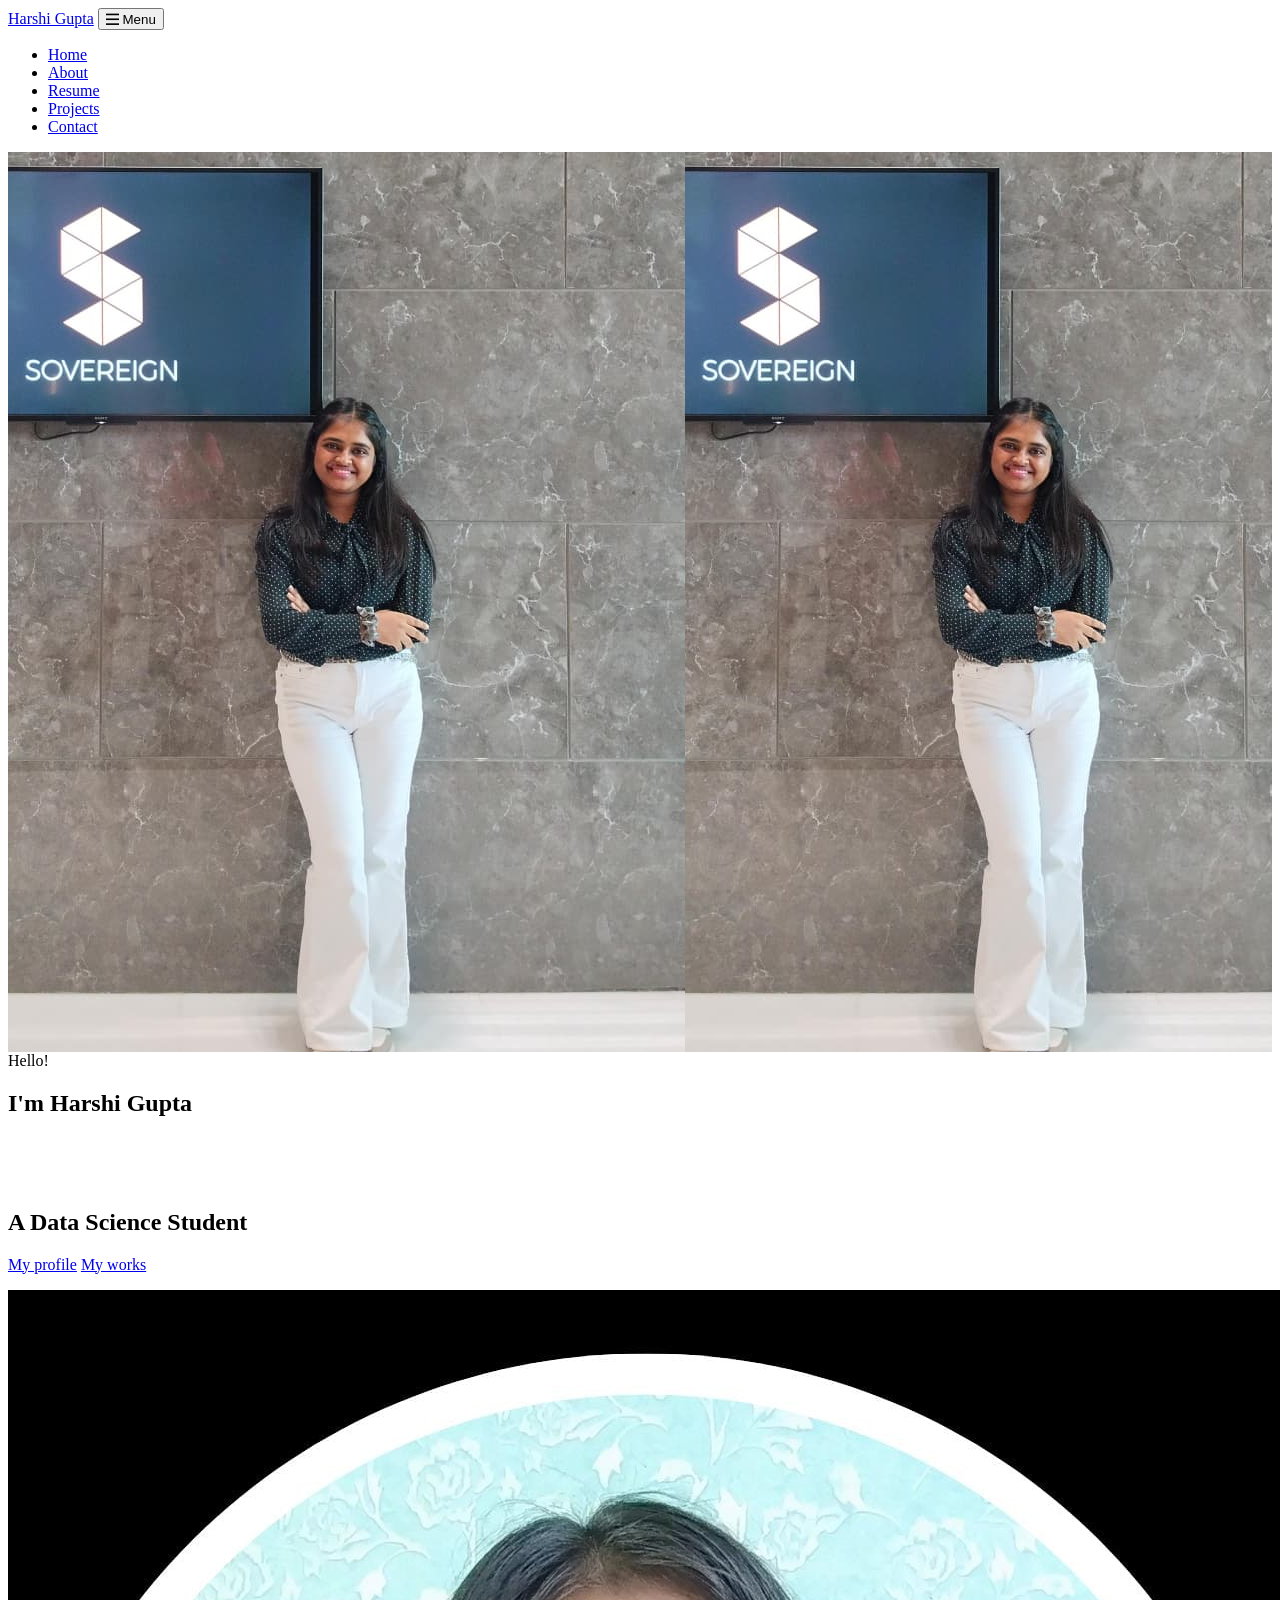
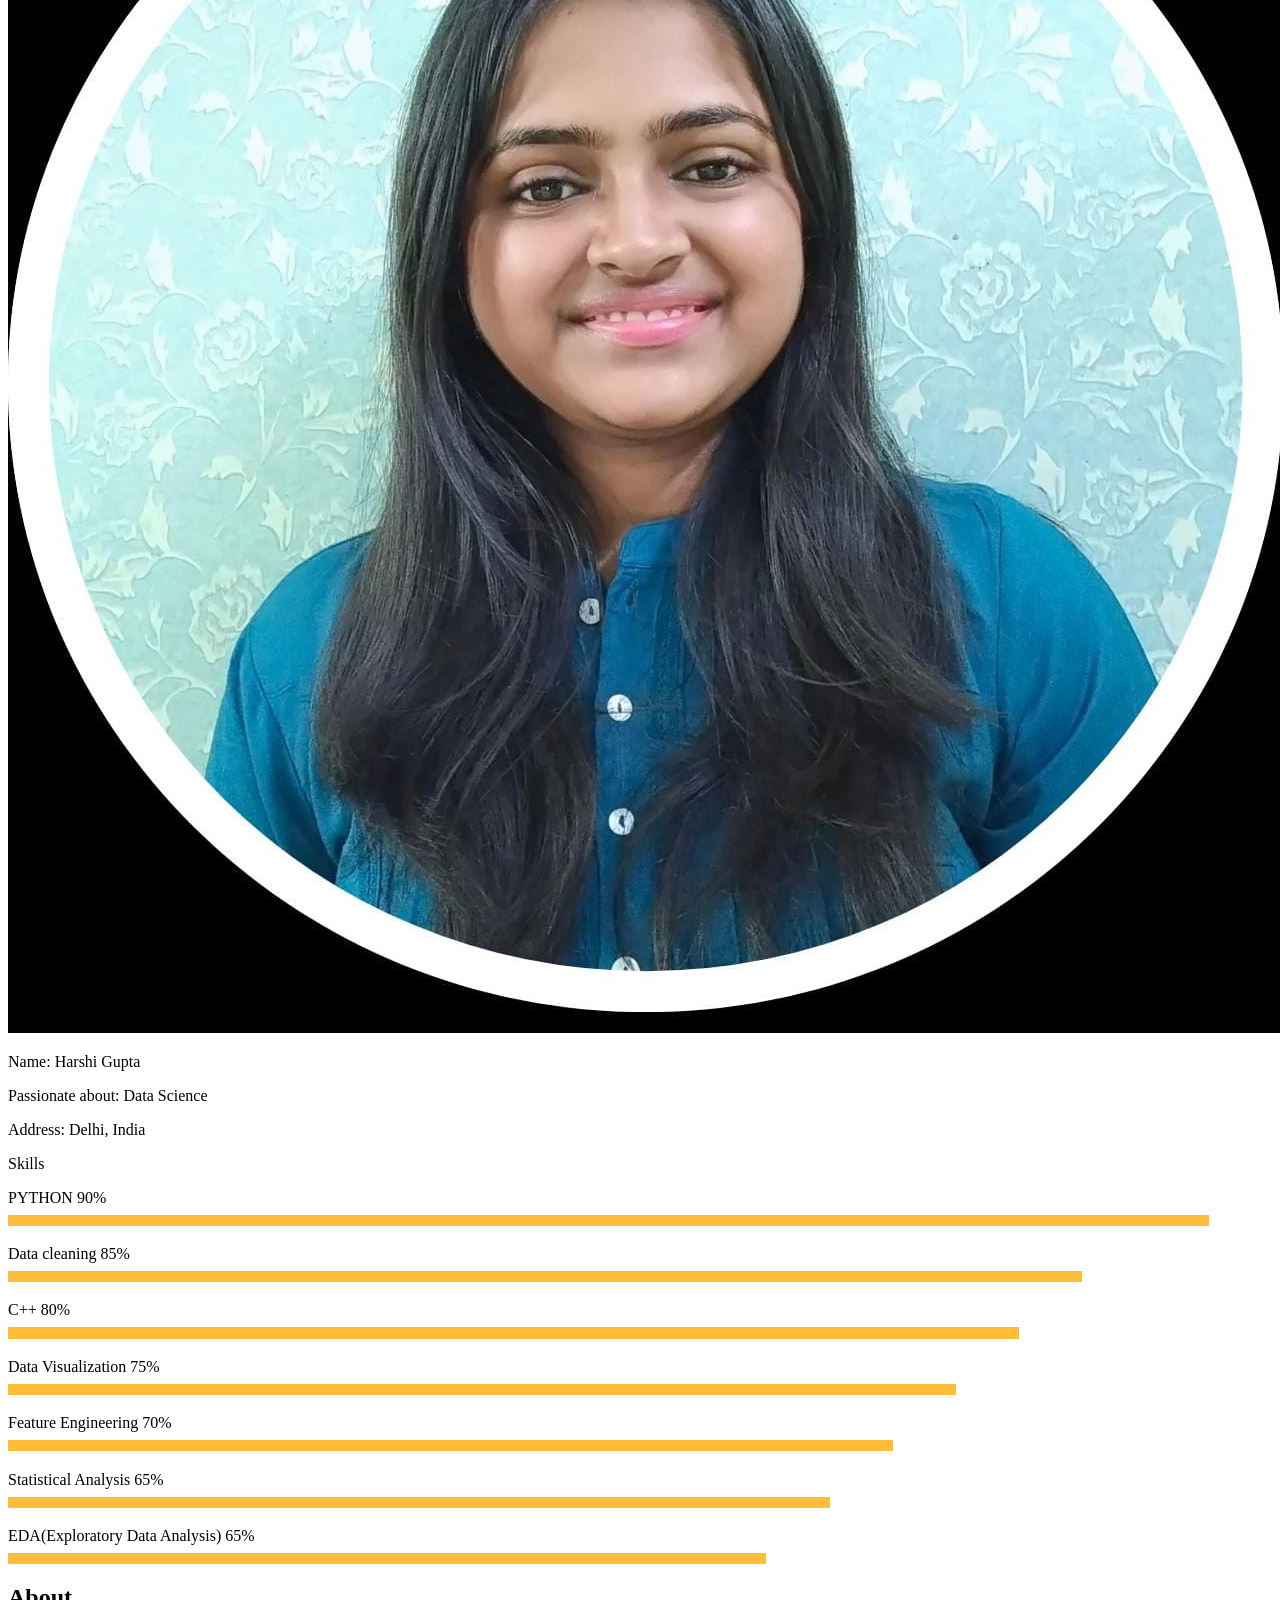
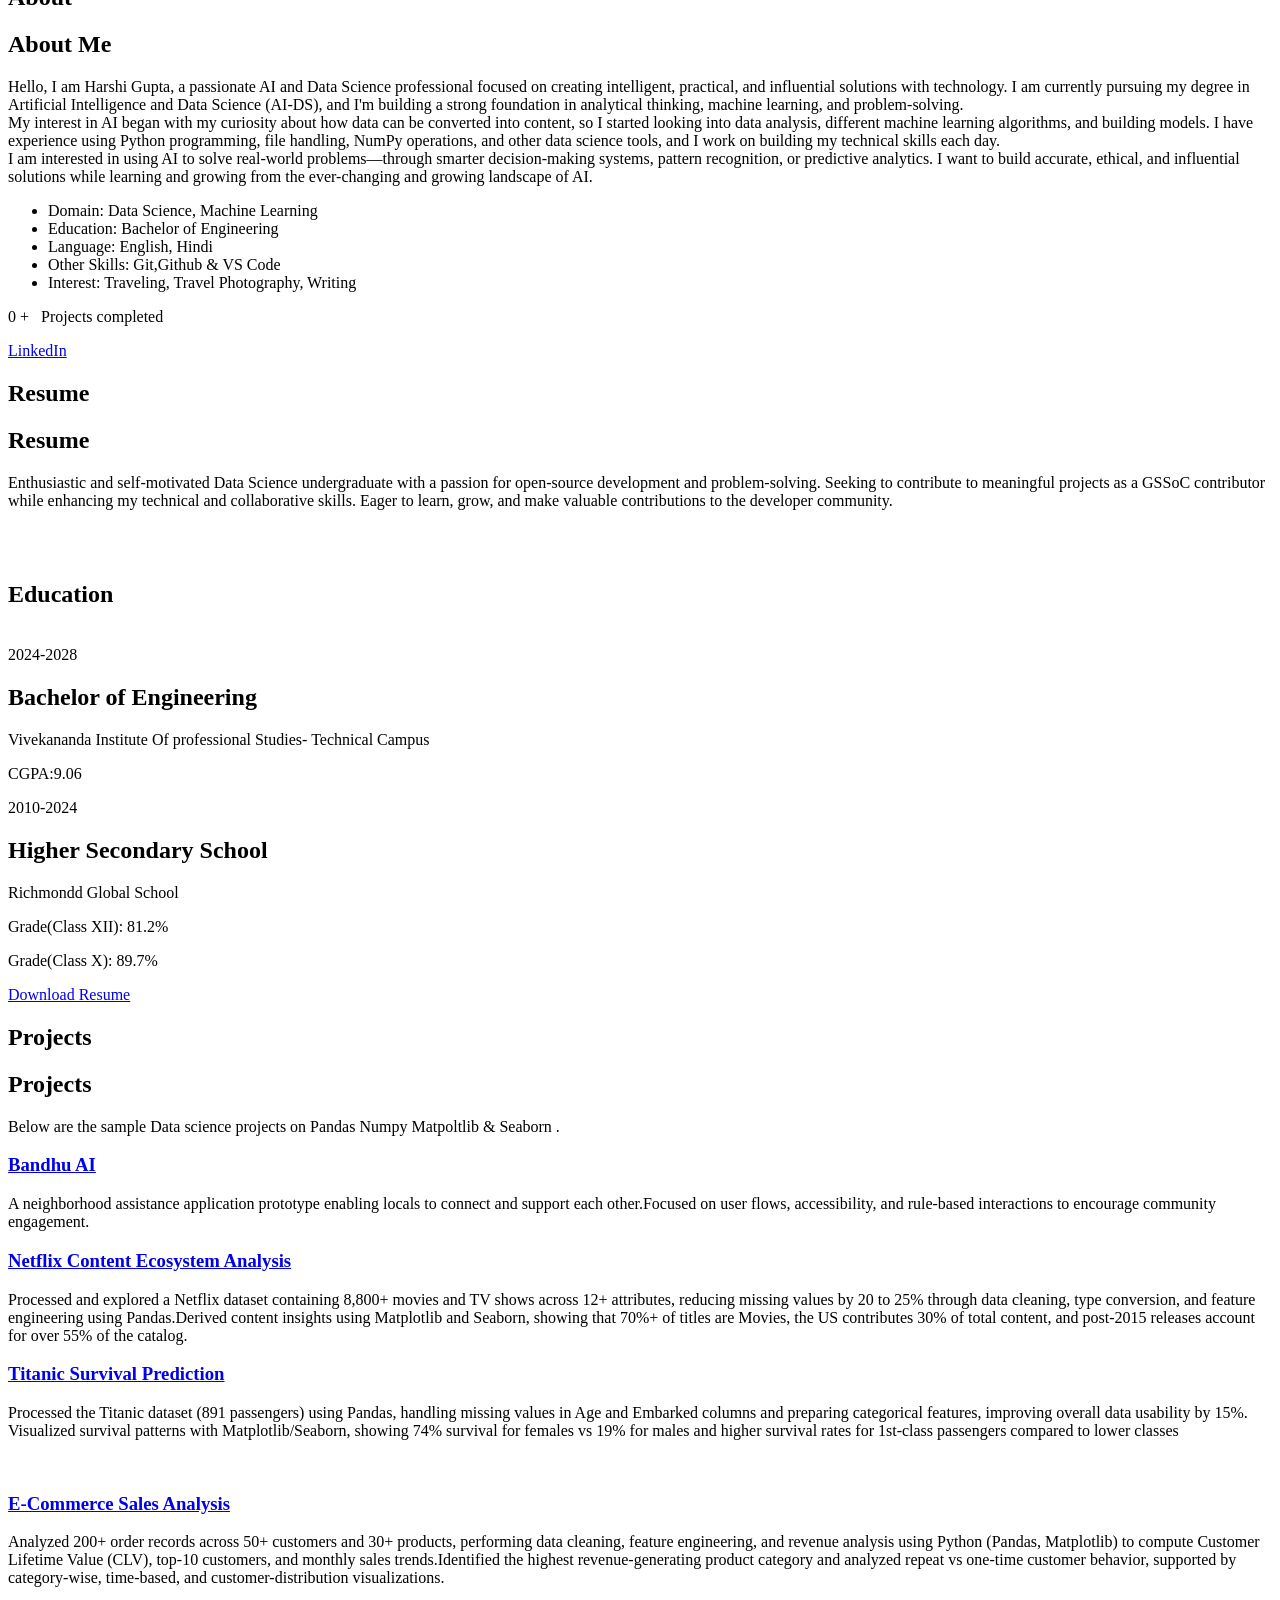
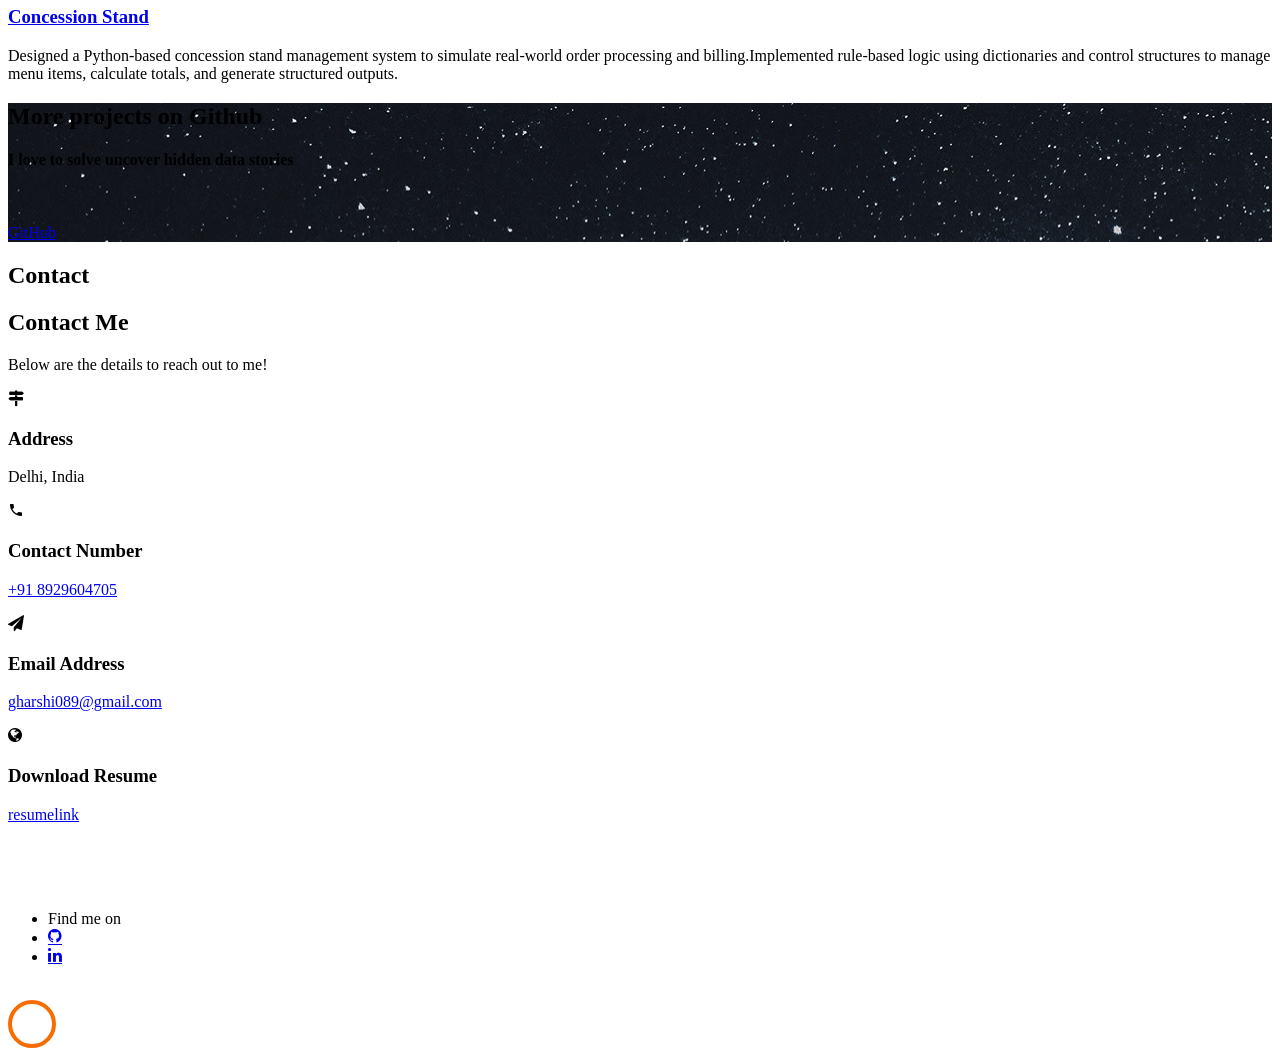
==== index.html @ a63a61bb "initial commit" ====
<!DOCTYPE html>
<html lang="en">
  <head>
    <title>Harshi Gupta Portfolio</title>
    <meta charset="utf-8">
    <meta name="viewport" content="width=device-width, initial-scale=1, shrink-to-fit=no">
    
    <link href="https://fonts.googleapis.com/css?family=Poppins:100,200,300,400,500,600,700,800,900" rel="stylesheet">

    <link rel="stylesheet" href="css/open-iconic-bootstrap.min.css">
    <link rel="stylesheet" href="css/animate.css">
    
    <link rel="stylesheet" href="css/owl.carousel.min.css">
    <link rel="stylesheet" href="css/owl.theme.default.min.css">
    <link rel="stylesheet" href="css/magnific-popup.css">

    <link rel="stylesheet" href="css/aos.css">

    <link rel="stylesheet" href="css/ionicons.min.css">
    
    <link rel="stylesheet" href="css/flaticon.css">
    <link rel="stylesheet" href="css/icomoon.css">
    <link rel="stylesheet" href="css/style.css">



<style>

/*======================================
//--//-->   ABOUT
======================================*/

.about-mf .box-shadow-full {
  padding-top: 4rem;
  padding-bottom: 4rem;
}

.about-mf .about-img {
  margin-bottom: 2rem;
}

.about-mf .about-img img {
  margin-left: 10px;
}


.skill-mf .progress {
  /* background-color: #cde1f8; */
  margin: .5rem 0 1.2rem 0;
  border-radius: 0;
  height: .7rem;
}

.skill-mf .progress .progress-bar {
  height: .7rem;
  background-color: #ffbd39;
}


/* Animation styles */
#typing-animation {
  position: relative;
  font-size: 30px;
  font-weight: bold;
  color: rgb(255, 255, 255);
  overflow: hidden;
  white-space: nowrap;
  animation: typing 3s steps(20, end) infinite;
}

#typing-animation:before {
  content: "";
  /* position: absolute; */
  top: 0;
  left: 0;
  width: 0;
  height: 100%;
  background-color: #ccc;
  animation: typing-cursor 0.5s ease-in-out infinite;
}

@keyframes typing {
  from {
    width: 0;
  }
  to {
    width: 100%;
  }
}

@keyframes typing-cursor {
  from {
    width: 5px;
  }
  to {
    width: 0;
  }
}


/* project image zoom effect */

.zoom-effect {
  overflow: hidden;
  transition: transform 0.3s ease-out;
}

.zoom-effect:hover {
  transform: scale(1.1);
}


</style>


  </head>
  <body data-spy="scroll" data-target=".site-navbar-target" data-offset="300">
	  
	  
    <nav class="navbar navbar-expand-lg navbar-dark ftco_navbar ftco-navbar-light site-navbar-target" id="ftco-navbar">
	    <div class="container">
	      <a class="navbar-brand" href="index.html">Harshi Gupta</a>
	      <button class="navbar-toggler js-fh5co-nav-toggle fh5co-nav-toggle" type="button" data-toggle="collapse" data-target="#ftco-nav" aria-controls="ftco-nav" aria-expanded="false" aria-label="Toggle navigation">
	        <span class="oi oi-menu"></span> Menu
	      </button>

	      <div class="collapse navbar-collapse" id="ftco-nav">
	        <ul class="navbar-nav nav ml-auto">
	          <li class="nav-item"><a href="#home-section" class="nav-link"><span>Home</span></a></li>
	          <li class="nav-item"><a href="#about-section" class="nav-link"><span>About</span></a></li>
	          <li class="nav-item"><a href="#resume-section" class="nav-link"><span>Resume</span></a></li>
	          <li class="nav-item"><a href="#project-section" class="nav-link"><span>Projects</span></a></li>
	          <li class="nav-item"><a href="#contact-section" class="nav-link"><span>Contact</span></a></li>
	        </ul>
	      </div>
	    </div>
	  </nav>
	  <section id="home-section" class="hero">
		  <div class="home-slider  owl-carousel">
	       <div class="slider-item ">
	      	<div class="overlay"></div>
	         <div class="container">
	          <div class="row d-md-flex no-gutters slider-text align-items-end justify-content-end" data-scrollax-parent="true">
	          	<div class="one-third js-fullheight order-md-last img" style="background-image:url(images/bg_1.png);">
	          	 <div class="overlay"></div>
	          	</div>
		          <div class="one-forth d-flex  align-items-center ftco-animate" data-scrollax=" properties: { translateY: '70%' }">
		          	<div class="text">
		          		<span class="subheading">Hello!</span>
			            <h1 class="mb-4 mt-3">I'm <span>Harshi Gupta</span></h1>

						<!-- Element to contain animated typing -->
						<span id="typing-animation"></span>

						<script>

						// Initialize the typing animation
						const typingAnimationElement = document.getElementById('typing-animation');

						// Create an array of typing text
						const typingTexts = [
						'Aspiring Data Scientist  ',
						'Passionate Open Source Contributor  ',
						'Passionate About Data Science   ',
						'Passionate About Machine Learning   ',

						];

						// Create a function to display the typing animation for a given text
						function playTypingAnimation(text) {
						// Loop through each character and add it to the element
						for (let i = 0; i < text.length; i++) {
							setTimeout(() => {
							typingAnimationElement.textContent += text[i];
							}, i * 200); // Increase the delay to slow down the typing animation
						}

						// Once the animation is complete, reset the text and start over
						setTimeout(() => {
							typingAnimationElement.textContent = '';
							playTypingAnimation(typingTexts[(typingTexts.indexOf(text) + 1) % typingTexts.length]);
						}, text.length * 200);
						}

						// Start the typing animation loop
						playTypingAnimation(typingTexts[0]);

						</script>

						<br>
						<br>
			            <h2>A Data Science Student</h2>
						<!-- <h2 class="d-flex" style="margin-bottom: 0">With over 5 years of experience</h2> -->
						<!-- <br> -->
			            <p><a href="https://www.linkedin.com/in/harshi-gupta-2726a1349" class="btn btn-primary py-3 px-4">My profile</a> 
							<a href="https://github.com/HARSHIDS-4" class="btn btn-white btn-outline-white py-3 px-4">My works</a></p>
		            </div>
		          </div>
	        	</div>
	        </div>
	      </div>
		</div>
    </section>



    <section class="ftco-about img ftco-section ftco-no-pb" id="about-section">
    	<div class="container">
			<div class="row">
				<div class="row d-flex align-items-stretch">
				<!-- <div class="row d-flex"> -->
					<div class="col-md-6 col-lg-5 d-flex">
						<div class="img-about img d-flex align-items-stretch">
							<div class="overlay">
								<div class="row">
									<div class="col-sm-6 col-md-5">
									  <div class="about-img">
										<img src="images/about-me.png" class="img-fluid rounded b-shadow-a" alt="">
									  </div>
									</div>
									<!-- Details next to profile image -->
									<div class="col-sm-6 col-md-7">
									  <div class="about-info">
										<p><span class="title-s">Name: </span> <span>Harshi Gupta</span></p>
										<p><span class="title-s">Passionate about: </span> <span>Data Science</span></p>
										<!-- <p><span class="title-s">Experience: </span> <span>5 Years 3 Months</span></p> -->
										<p><span class="title-s">Address: </span> <span>Delhi, India</span></p>
									  </div>
									</div>
								  </div>

								<div class="skill-mf">
									<p class="title-s">Skills</p>
									<span>PYTHON</span> <span class="pull-right">90%</span>
									<div class="progress">
										<div class="progress-bar" role="progressbar" style="width: 95%;" aria-valuenow="95" aria-valuemin="0"
											aria-valuemax="100"></div>
									</div>
									
									<span>Data cleaning</span> <span class="pull-right">85%</span>
									<div class="progress">
										<div class="progress-bar" role="progressbar" style="width: 85%" aria-valuenow="85" aria-valuemin="0"
											aria-valuemax="100"></div>
									</div>

									<span>C++</span> <span class="pull-right">80%</span>
									<div class="progress">
										<div class="progress-bar" role="progressbar" style="width: 80%" aria-valuenow="80" aria-valuemin="0"
											aria-valuemax="100"></div>
									</div>
									
									<span>Data Visualization</span> <span class="pull-right">75%</span>
									<div class="progress">
										<div class="progress-bar" role="progressbar" style="width: 75%" aria-valuenow="75" aria-valuemin="0"
											aria-valuemax="100"></div>
									</div>
									
									<span>Feature Engineering</span> <span class="pull-right">70%</span>
									<div class="progress">
										<div class="progress-bar" role="progressbar" style="width: 70%" aria-valuenow="70" aria-valuemin="0"
											aria-valuemax="100"></div>
									</div>

									<span>Statistical Analysis</span> <span class="pull-right">65%</span>
									<div class="progress">
										<div class="progress-bar" role="progressbar" style="width: 65%" aria-valuenow="65" aria-valuemin="0"
											aria-valuemax="100"></div>
									</div>

									<span>EDA(Exploratory Data Analysis)</span> <span class="pull-right">65%</span>
									<div class="progress">
										<div class="progress-bar" role="progressbar" style="width: 60%" aria-valuenow="60" aria-valuemin="0"
											aria-valuemax="100"></div>
									</div>
									

									<!-- <span>Machine Learning</span> <span class="pull-right">80%</span>
									<div class="progress">
										<div class="progress-bar" role="progressbar" style="width: 80%" aria-valuenow="80" aria-valuemin="0"
											aria-valuemax="100"></div>
									</div> -->
								</div>
							</div>
						</div>
					</div>
					
					<div class="col-md-6 col-lg-7 pl-lg-5 pb-5">
						<div class="row justify-content-start pb-3">
							<div class="col-md-12 heading-section ftco-animate">
								
								<h1 class="big">About</h1>
								<h2 class="mb-4">About Me</h2>
								
								<p>Hello, I am Harshi Gupta, a passionate AI and Data Science professional focused on creating intelligent, practical, and influential solutions with technology. I am currently pursuing my degree in Artificial Intelligence and Data Science (AI-DS), and I'm building a strong foundation in analytical thinking, machine learning, and problem-solving.<br>My interest in AI began with my curiosity about how data can be converted into content, so I started looking into data analysis, different machine learning algorithms, and building models. I have experience using Python programming, file handling, NumPy operations, and other data science tools, and I work on building my technical skills each day.<br>I am interested in using AI to solve real-world problems—through smarter decision-making systems, pattern recognition, or predictive analytics. I want to build accurate, ethical, and influential solutions while learning and growing from the ever-changing and growing landscape of AI.</p>
								<ul class="about-info mt-4 px-md-0 px-2">
									<!-- <li class="d-flex"><span>Profile:</span> <span>Data Science 
									</span></li> -->
									<li class="d-flex"><span>Domain:</span> <span>Data Science, Machine Learning</span></li>
									<li class="d-flex"><span>Education:</span> <span>Bachelor of Engineering</span></li>
									<li class="d-flex"><span>Language:</span> <span>English, Hindi</span></li>
									<!-- <li class="d-flex"><span>BI Tools:</span> <span>Microsoft Power BI, Looker &amp; Tableau</span></li> -->
									<li class="d-flex"><span>Other Skills:</span> <span>Git,Github &amp; VS Code</span></li>
									<li class="d-flex"><span>Interest:</span> <span>Traveling, Travel Photography, Writing</span></li>
									
								</ul>
							</div>
						</div>


						<div class="counter-wrap ftco-animate d-flex mt-md-3">
							<div class="text">
								<p class="mb-4">
									<span class="number" data-number="5">0</span> <span>+</span>
									<span>&nbsp; Projects completed</span>
								</p>
								<p><a href="https://www.linkedin.com/in/harshi-gupta-2726a1349" class="btn btn-primary py-3 px-3">LinkedIn</a></p>
							</div>
						</div>
					</div>
				</div>
			</div>
		</div>
    </section>



	
    <section class="ftco-section ftco-no-pb" id="resume-section">
    	<div class="container">
    		<div class="row justify-content-center pb-5">
          <div class="col-md-10 heading-section text-center ftco-animate">
          	<h1 class="big big-2">Resume</h1>
            <h2 class="mb-4">Resume</h2>
            <p>Enthusiastic and self-motivated Data Science undergraduate with a passion for open-source development and problem-solving. Seeking to contribute to meaningful projects as a GSSoC contributor while enhancing my technical and collaborative skills. Eager to learn, grow, and make valuable contributions to the developer community.</p>
          </div>
        </div>

		<!-- <div class="row">
			<h1 class="big-4">Experience</h1>
			<div class="underline"></div>
		</div>
		<br>
		
		<div class="row">
				<div class="col-md-6">
					<div class="resume-wrap ftco-animate">
						 <span class="date">2021-Present</span> 
						<h2>Worked on projects Like e-commerce</h2>
						<span class="position">Merkle</span> 
						<p class="mt-4">I developed an E-commerce data analysis project using Python and Pandas to extract insights from sales, customer, and product datasets.
							<ul>
								<li>Data Preparation: Cleaned and merged raw e-commerce CSV files using Pandas to create a consistent, analysis-ready dataset.</li>
								<li>EDA & Pattern Discovery: Analyzed sales, products, and customer behavior using groupby(), value_counts(), etc., identifying best sellers, trends, and buying patterns.</li>
								<li>Actionable Insights: Delivered insights on product performance, customer segments, pricing/discount strategy, and inventory planning to support business decisions.</li>
							</ul>
						</p>
					</div>

				</div> -->

				<!-- <div class="col-md-6">
					<div class="resume-wrap ftco-animate">
						 <span class="date">2018-2021</span> 
						<h2>Concession Stand project</h2>
						<span class="position">iQuanti</span> 
						<p class="mt-4">A Python-based concession stand system designed to manage orders, inventory updates, and automated billing using clean, modular logic
							<ul>
								<li>Menu & Inventory Logic: Built a concession stand system using Python dictionaries to store items, prices, and quantities, allowing quick lookups and updates during orders.</li>
								<li>Order Processing System: Implemented item selection, billing calculation, quantity validation, and dynamic updates to inventory after each purchase.</li>
								<li>User-Friendly Workflow: Designed a simple interactive flow where users can view items, place orders, and receive a detailed bill—showcasing clean logic, efficient data handling, and modular coding.</li>
							</ul>
						</p>
					</div>

				</div>
			</div> -->

		<br>
		<br>

		<div class="row">
			<h1 class="big-4">Education</h1>
			<div class="underline"></div>
		</div>
		<br>
		
			<div class="row">
    			<div class="col-md-6">
    				<div class="resume-wrap ftco-animate">
    					<span class="date">2024-2028</span>
    					<h2>Bachelor of Engineering</h2>
    					<span class="position">Vivekananda Institute Of professional Studies- Technical Campus</span>
    					<p class="mt-4">CGPA:9.06</p>
    				</div>
    			</div>

    			<div class="col-md-6">
    				<div class="resume-wrap ftco-animate">
    					<span class="date">2010-2024</span>
    					<h2>Higher Secondary School</h2>
    					<span class="position">Richmondd Global School</span>
    					<p class="mt-4">Grade(Class XII): 81.2%</p>
						<p class="mt-4">Grade(Class X): 89.7%</p>
    				</div>
				</div>
    		</div>

    		<div class="row justify-content-center mt-5">
    			<div class="col-md-6 text-center ftco-animate">
    				<p><a href="https://drive.google.com/file/d/1sO8G-BjuZEO4HWY44LV8A6jvjRxuH3bc/view?usp=drive_link" class="btn btn-primary py-4 px-5">Download Resume</a></p>
    			</div>
    		</div>
    	</div>
    </section>

   

    <section class="ftco-section" id="project-section">
      <div class="container">
        <div class="row justify-content-center mb-5 pb-5">
          <div class="col-md-7 heading-section text-center ftco-animate">
            <h1 class="big big-2">Projects</h1>
            <h2 class="mb-4">Projects</h2>
            <p>Below are the sample Data science projects on Pandas Numpy Matpoltlib &amp; Seaborn .</p>
          </div>
        </div>
        <div class="row d-flex">
          <div class="col-md-4 d-flex ftco-animate">
          	<div class="blog-entry justify-content-end">
              <a href="https://github.com/HARSHIDS-4/concession-stand.git" class="block-20 zoom-effect" style="background-image: url('images/proj_1.jpg');">
              </a>
              <div class="text mt-3 float-right d-block">

                <h3 class="heading"><a href="https://github.com/BanduAI/BanduAIProject.git">Bandhu AI</a></h3><p>A neighborhood assistance application prototype enabling locals to connect and support each other.Focused on user flows, accessibility, and rule-based interactions to encourage community engagement.</p>
              </div>
            </div>
          </div>
          <div class="col-md-4 d-flex ftco-animate">
          	<div class="blog-entry justify-content-end">
              <a href="https://www.kaggle.com/code/harshigupta2006/netflix-dataset" class="block-20 zoom-effect" style="background-image: url('images/proj_2.jpg');">
              </a>
              <div class="text mt-3 float-right d-block">

                <h3 class="heading"><a href="https://www.kaggle.com/code/harshigupta2006/netflix-dataset">Netflix Content Ecosystem Analysis</a></h3>
                <p>Processed and explored a Netflix dataset containing 8,800+ movies and TV shows across 12+ attributes, reducing missing values by 20 to 25% through data cleaning, type conversion, and feature engineering using Pandas.Derived content insights using Matplotlib and Seaborn, showing that 70%+ of titles are Movies, the US contributes 30% of total content, and post-2015 releases account for over 55% of the catalog.</p>
              </div>
            </div>
          </div>
          <div class="col-md-4 d-flex ftco-animate">
          	<div class="blog-entry">
              <a href="https://www.kaggle.com/code/harshigupta2006/kaggle-titanic-competition" class="block-20 zoom-effect" style="background-image: url('images/proj_3.jpg');">
              </a>
              <div class="text mt-3 float-right d-block">

                <h3 class="heading"><a href="https://www.kaggle.com/code/harshigupta2006/kaggle-titanic-competition">Titanic Survival Prediction</a></h3>
                <p>Processed the Titanic dataset (891 passengers) using Pandas, handling missing values in Age and Embarked columns and preparing categorical features, improving overall data usability by 15%. Visualized survival patterns with Matplotlib/Seaborn, showing 74% survival for females vs 19% for males and higher survival rates for 1st-class passengers compared to lower classes</p>
              </div>
            </div>
          </div>
        </div>
	<br>
		<!-- added justify-content-center to center align the last two projects -->
		<div class="row d-flex justify-content-center">  
			<div class="col-md-4 d-flex ftco-animate">
				<div class="blog-entry justify-content-end">
				<a href="https://github.com/HARSHIDS-4/PYTHON_BEGINEER_PROJECTS/tree/main/Pandas_Matplotlib_projects/E-COMMERCE" class="block-20 zoom-effect" style="background-image: url('images/proj_4.jpg');">
				</a>
				<div class="text mt-3 float-right d-block">
  
				  <h3 class="heading"><a href="https://github.com/HARSHIDS-4/PYTHON_BEGINEER_PROJECTS/tree/main/Pandas_Matplotlib_projects/E-COMMERCE">E-Commerce Sales Analysis</a></h3>
				  <p>Analyzed 200+ order records across 50+ customers and 30+ products, performing data cleaning, feature engineering, and revenue analysis using Python (Pandas, Matplotlib) to compute Customer Lifetime Value (CLV), top-10 customers, and monthly sales trends.Identified the highest revenue-generating product category and analyzed repeat vs one-time customer behavior, supported by category-wise, time-based, and customer-distribution visualizations.</p>
				</div>
			  </div>
			</div>
			<div class="col-md-4 d-flex ftco-animate">
				<div class="blog-entry justify-content-end">
				<a href="https://github.com/HARSHIDS-4/concession-stand.git" class="block-20 zoom-effect" style="background-image: url('images/proj_5.jpg');">
				</a>
				<div class="text mt-3 float-right d-block">
  
				  <h3 class="heading"><a href="https://github.com/HARSHIDS-4/concession-stand.git">Concession Stand</a></h3>
				  <p>Designed a Python-based concession stand management system to simulate real-world order processing and billing.Implemented rule-based logic using dictionaries and control structures to manage menu items, calculate totals, and generate structured outputs.</p>
				</div>
			  </div>
			</div>
		 </div>
	  </div>
    </section>

	<section class="ftco-section ftco-no-pt ftco-no-pb ftco-counter img" id="section-counter">
      <!-- <div class="container">
		<div class="row d-md-flex align-items-center">
          <div class="col-md d-flex justify-content-center counter-wrap ftco-animate">
            <div class="block-18">
              <div class="text">
                <strong class="number" data-number="20">0</strong>
                <span>Achievements</span>
              </div>
            </div>
          </div> -->
          <!-- <div class="col-md d-flex justify-content-center counter-wrap ftco-animate">
            <div class="block-18">
              <div class="text">
                <strong class="number" data-number="5">0</strong>
                <span>Projects</span>
              </div>
            </div>
          </div>
          <div class="col-md d-flex justify-content-center counter-wrap ftco-animate">
            <div class="block-18">
              <div class="text">
                <strong class="number" data-number="1000">0</strong>
                <span>Mentored Students</span>
              </div>
            </div>
          </div>
          <div class="col-md d-flex justify-content-center counter-wrap ftco-animate">
            <div class="block-18">
              <div class="text">
                <strong class="number" data-number="500">0</strong>
                <span>Cups of coffee</span>
              </div> -->
            <!-- </div>
          </div> -->
        <!-- </div>
      </div> -->
	
	  <div class="ftco-section ftco-hireme img margin-top" style="background-image: url(images/bg_1.jpg)">
			<!-- <div class="container"> -->
				<div class="row justify-content-center">
					<div class="col-md-7 ftco-animate text-center">
						<h2>More projects on<span> Github  </span> </h2>
						<div class="heading"> <h4> I love to solve uncover hidden data stories </h4>
						<br>
						<p><a href="https://github.com/HARSHIDS-4" class="btn btn-primary py-3 px-5">GitHub</a></p>
						</div>
					</div>
				</div>
			<!-- </div> -->
		</div>
	</section>



    <section class="ftco-section contact-section ftco-no-pb" id="contact-section">
      <div class="container">
      	<div class="row justify-content-center mb-5 pb-3">
          <div class="col-md-7 heading-section text-center ftco-animate">
            <h1 class="big big-2">Contact</h1>
            <h2 class="mb-4">Contact Me</h2>
            <p>Below are the details to reach out to me!</p>
          </div>
        </div>

        <div class="row d-flex contact-info mb-5">
          <div class="col-md-6 col-lg-3 d-flex ftco-animate">
          	<div class="align-self-stretch box p-4 text-center">
          		<div class="icon d-flex align-items-center justify-content-center">
          			<span class="icon-map-signs"></span>
          		</div>
          		<h3 class="mb-4">Address</h3>
	            <p>Delhi, India</p>
	          </div>
          </div>
          <div class="col-md-6 col-lg-3 d-flex ftco-animate">
          	<div class="align-self-stretch box p-4 text-center">
          		<div class="icon d-flex align-items-center justify-content-center">
          			<span class="icon-phone2"></span>
          		</div>
          		<h3 class="mb-4">Contact Number</h3>
	            <p><a href="tel://0101010101">+91 8929604705</a></p>
	          </div>
          </div>
          <div class="col-md-6 col-lg-3 d-flex ftco-animate">
          	<div class="align-self-stretch box p-4 text-center">
          		<div class="icon d-flex align-items-center justify-content-center">
          			<span class="icon-paper-plane"></span>
          		</div>
          		<h3 class="mb-4">Email Address</h3>
	            <p><a href="mailto:gharshi089@gmail.com">gharshi089@gmail.com</a></p>
	          </div>
          </div>
          <div class="col-md-6 col-lg-3 d-flex ftco-animate">
          	<div class="align-self-stretch box p-4 text-center">
          		<div class="icon d-flex align-items-center justify-content-center">
          			<span class="icon-globe"></span>
          		</div>
          		<h3 class="mb-4">Download Resume</h3>
	            <p><a href="https://drive.google.com/file/d/1sO8G-BjuZEO4HWY44LV8A6jvjRxuH3bc/view?usp=drive_link">resumelink</a></p>
	          </div>
          </div>

		  <div class="container">
			<br>
			<br>
			<div class="row justify-content-center">
				<div class="col-md-7 ftco-animate text-center">
					<!-- <h2>Have a<span> Question?  </span> <a href="https://forms.gle/uLaTShUKXraAvHJ77" class="btn btn-primary py-3 px-5">Click Here</a> </h2>
				</div> -->
			</div>
				<br>
					<ul class="ftco-footer-social list-unstyled d-flex justify-content-center align-items-center mb-0">
					  <li class="ftco-animate normal-txt">Find me on  </li>
					  <li class="ftco-animate"><a href="https://github.com/HARSHIDS-4"><span class="icon-github"></span></a></li>
					  <li class="ftco-animate"><a href="https://www.linkedin.com/in/harshi-gupta-2726a1349"><span class="icon-linkedin"></span></a></li>  
					  <!-- <li class="ftco-animate"><a href="https://twitter.com/rishabhnmishra"><span class="icon-twitter"></span></a></li>
					  <li class="ftco-animate"><a href="https://twitter.com/rishabhnmishra"><span class="icon-facebook"></span></a></li>
				      <li class="ftco-animate"><a href="https://www.instagram.com/rishabhnmishra/"><span class="icon-instagram"></span></a></li> -->
					</ul>
				<br>
		   </div>
   </div>
 </section>


 
	
    <!-- <footer class="ftco-footer ftco-section">
		<div class="container">
		  <div class="row">
			<div class="col-md-12 text-center">
  
			  <p>Link back to Colorlib can't be removed. Template is licensed under CC BY 3.0.
	Copyright &copy;<script>document.write(new Date().getFullYear());</script> All rights reserved | This template is made with <i class="icon-heart color-danger" aria-hidden="true"></i> by <a href="https://colorlib.com" target="_blank">Colorlib</a>
	Link back to Colorlib can't be removed. Template is licensed under CC BY 3.0.</p>
			</div>
		  </div>
		</div>
	  </footer> -->


  <!-- loader -->
  <div id="ftco-loader" class="show fullscreen"><svg class="circular" width="48px" height="48px"><circle class="path-bg" cx="24" cy="24" r="22" fill="none" stroke-width="4" stroke="#eeeeee"/><circle class="path" cx="24" cy="24" r="22" fill="none" stroke-width="4" stroke-miterlimit="10" stroke="#F96D00"/></svg></div>


  <script src="js/jquery.min.js"></script>
  <script src="js/jquery-migrate-3.0.1.min.js"></script>
  <script src="js/popper.min.js"></script>
  <script src="js/bootstrap.min.js"></script>
  <script src="js/jquery.easing.1.3.js"></script>
  <script src="js/jquery.waypoints.min.js"></script>
  <script src="js/jquery.stellar.min.js"></script>
  <script src="js/owl.carousel.min.js"></script>
  <script src="js/jquery.magnific-popup.min.js"></script>
  <script src="js/aos.js"></script>
  <script src="js/jquery.animateNumber.min.js"></script>
  <script src="js/scrollax.min.js"></script>
  
  <script src="js/main.js"></script>
    
  </body>
</html>
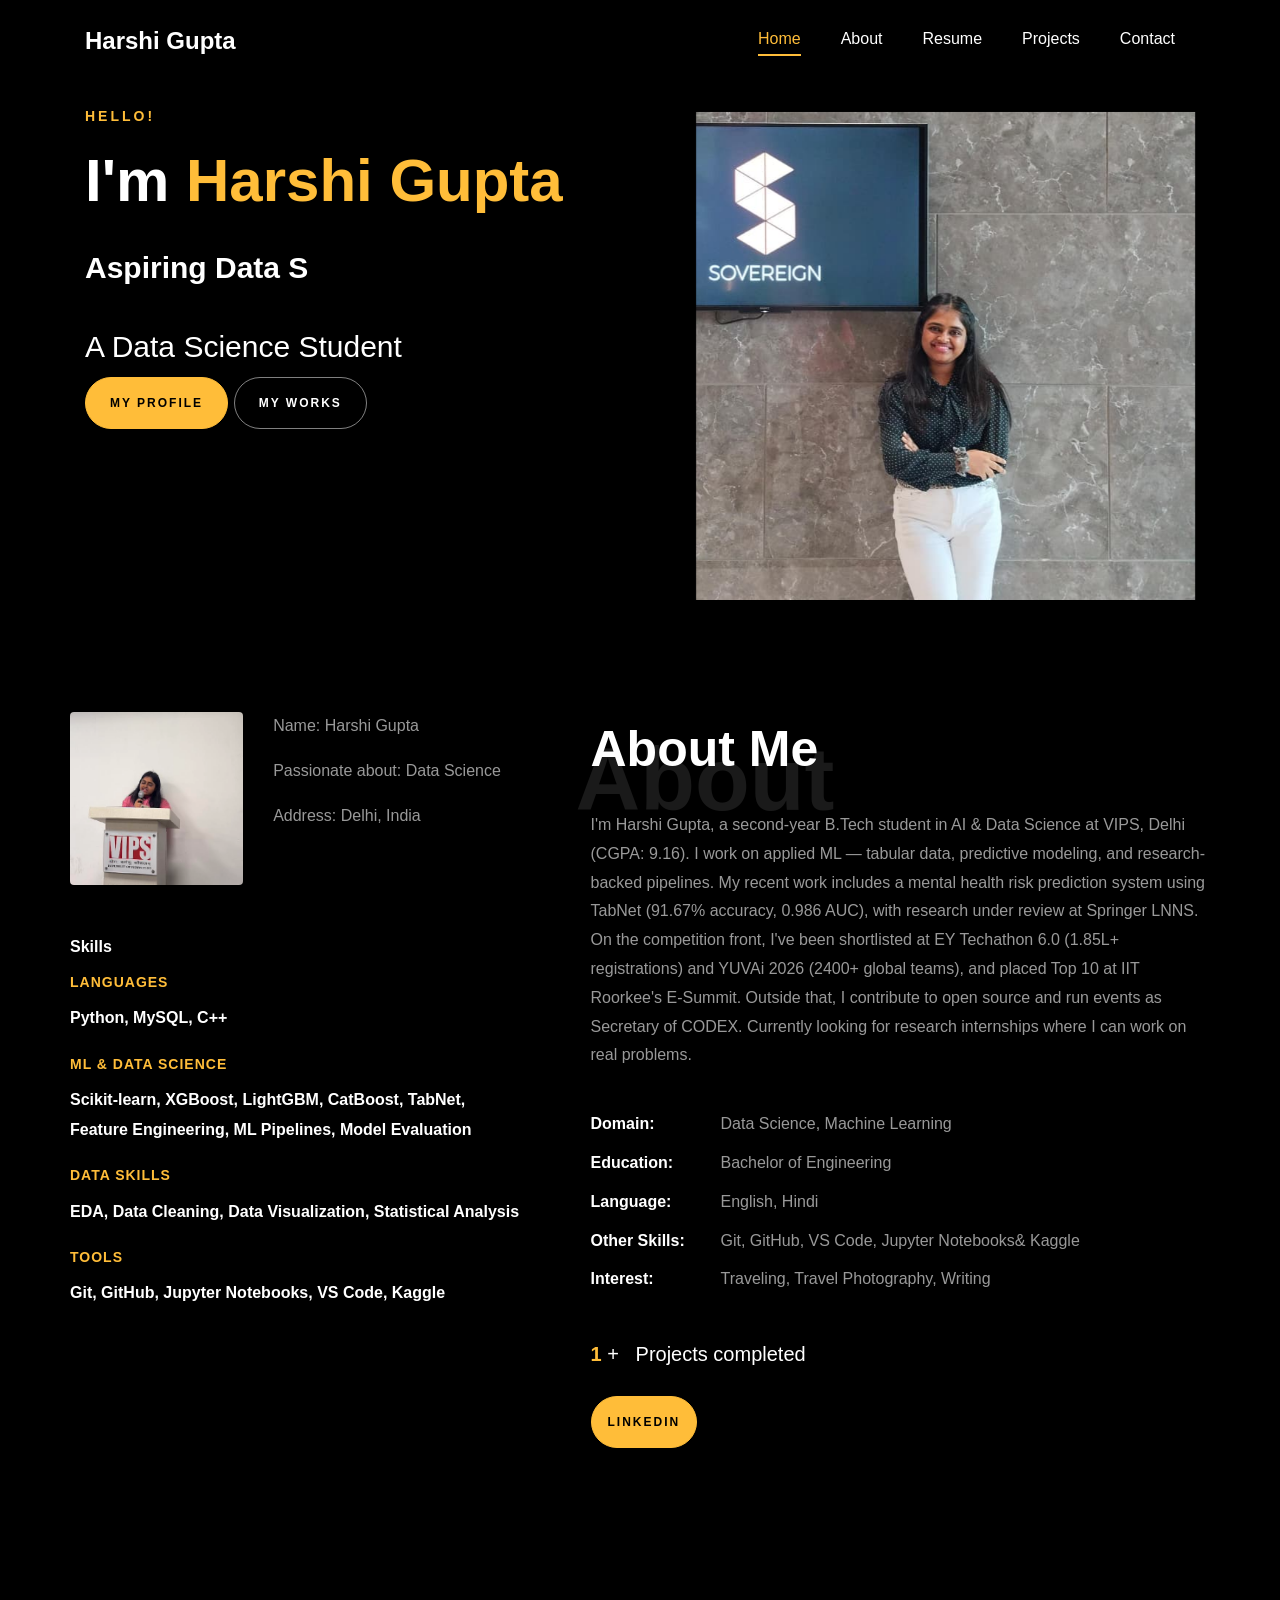
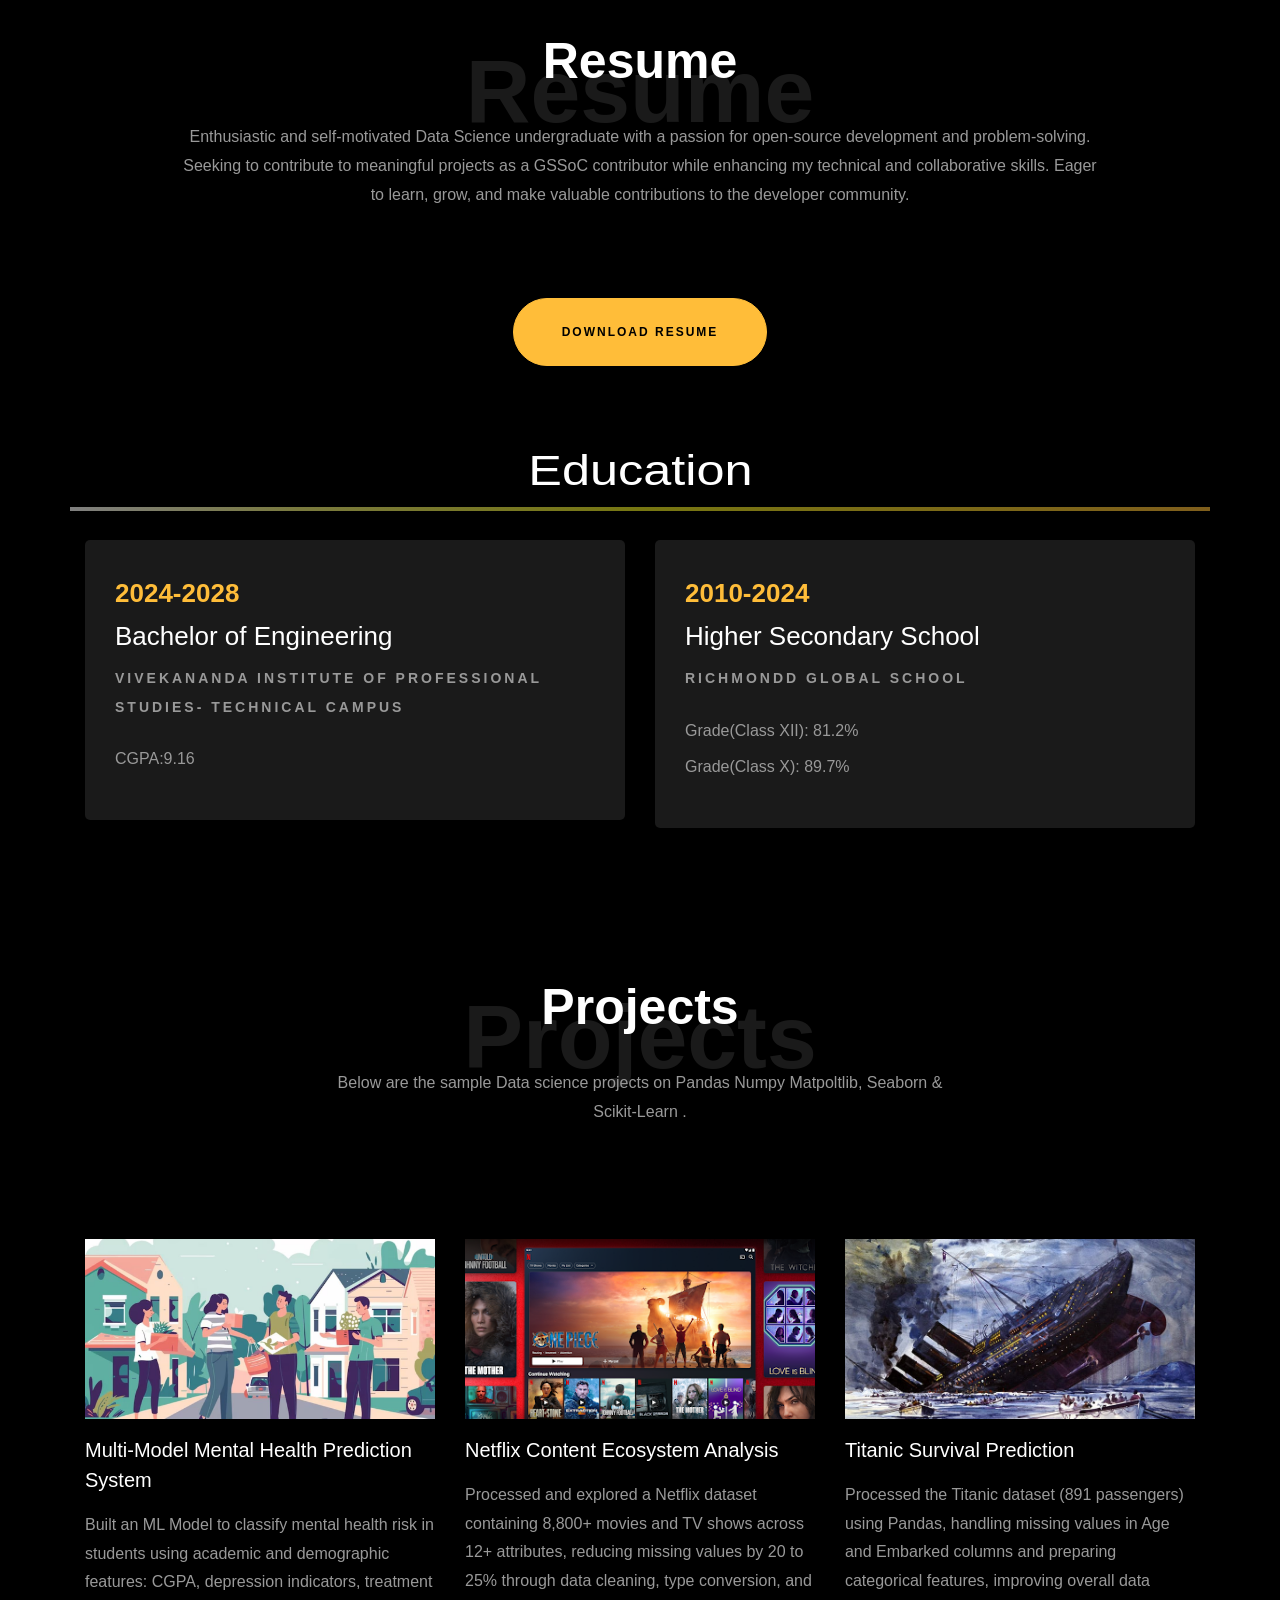
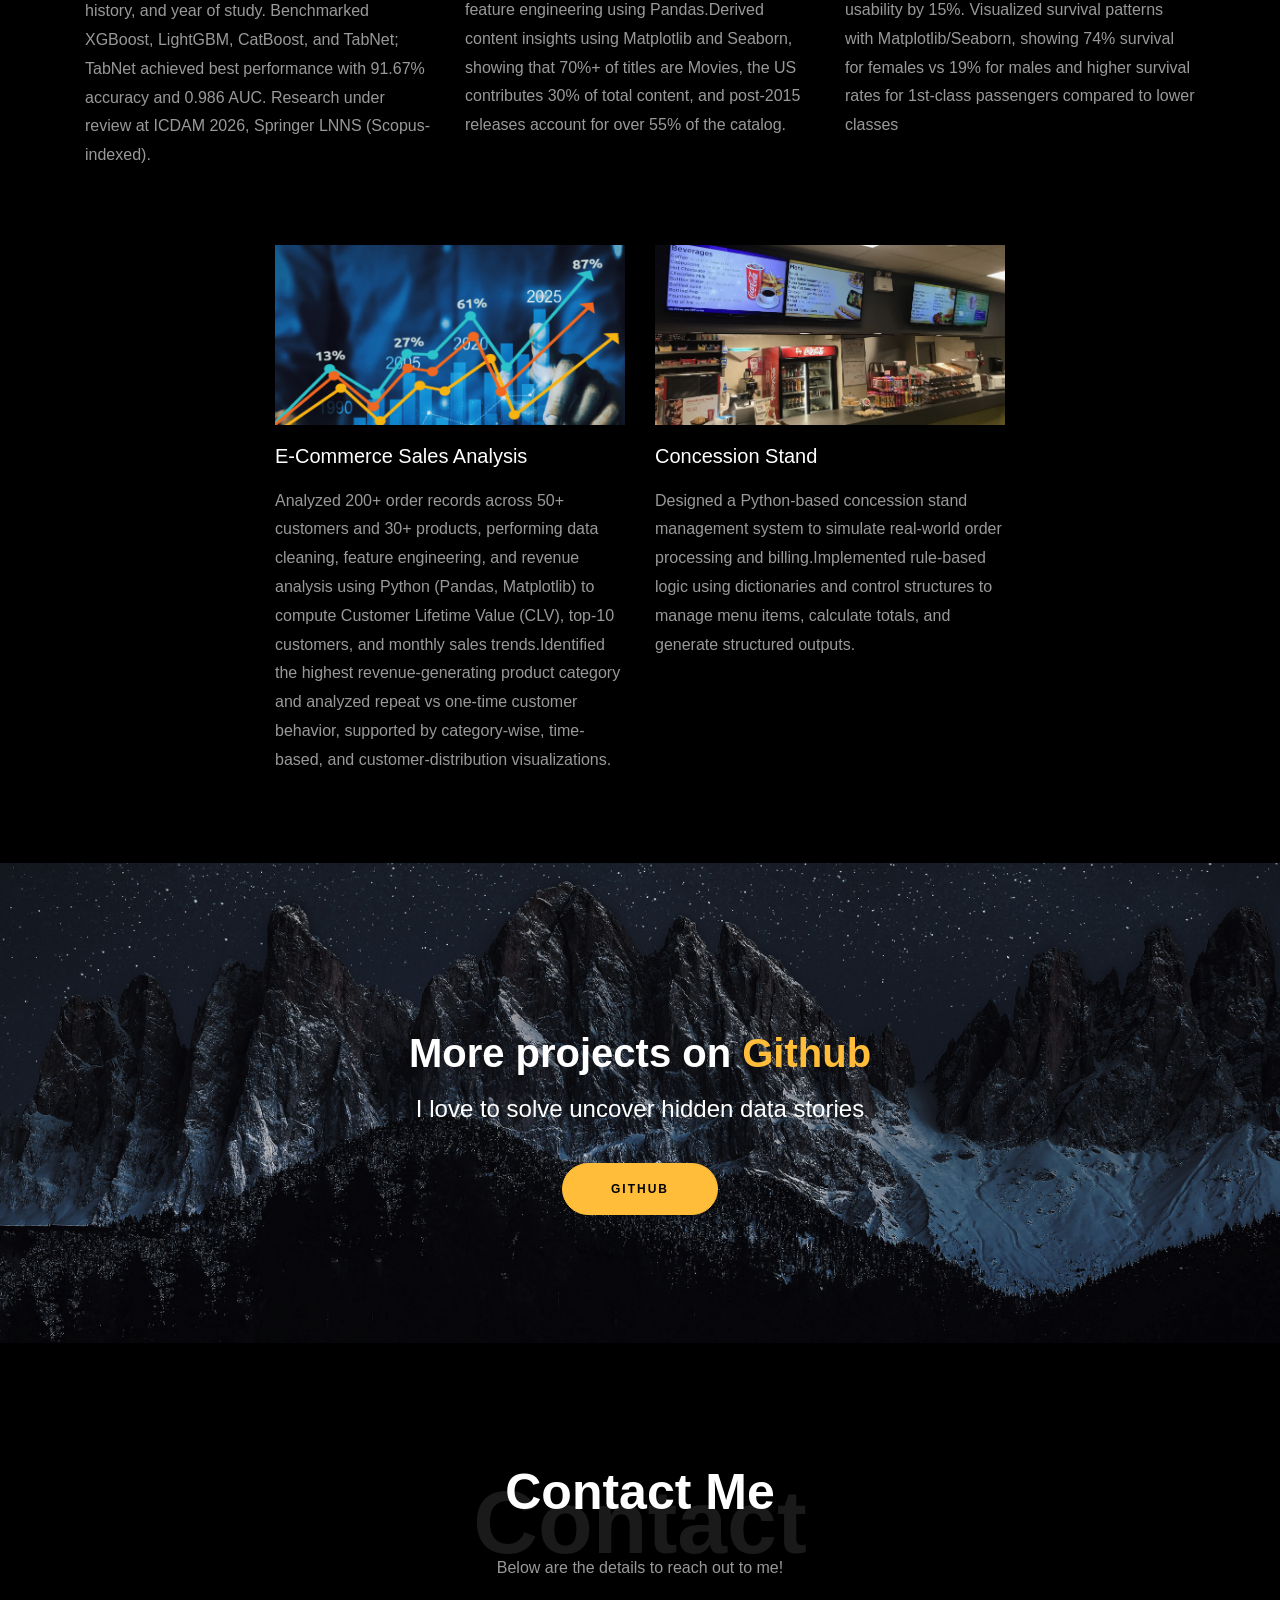
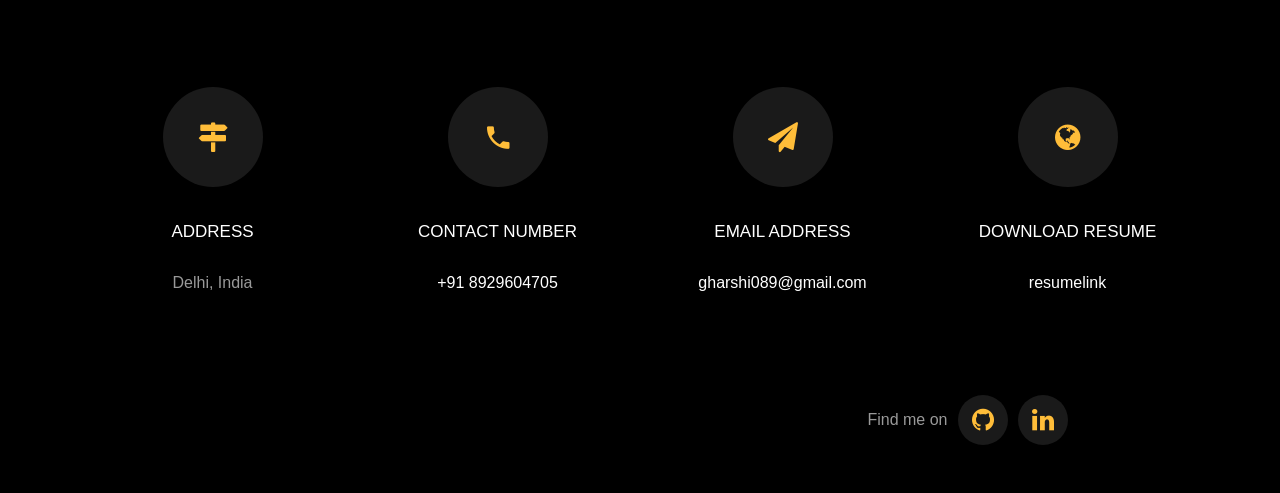
==== commit 6d30fd13: "Update portfolio content and styling" ====
--- a/index.html
+++ b/index.html
@@ -35,12 +35,25 @@
   padding-bottom: 4rem;
 }
 
-.about-mf .about-img {
-  margin-bottom: 2rem;
+.about-mf .about-img,
+.img-about .about-img {
+		margin-bottom: 3rem;
+}
+
+@media (max-width: 991.98px) {
+	.about-mf .about-img,
+	.img-about .about-img {
+		margin-bottom: 1.5rem;
+	}
 }
 
 .about-mf .about-img img {
-  margin-left: 10px;
+	width: 240px;
+	height: 240px;
+	margin-left: 0;
+	display: block;
+	border-radius: 50%;
+	object-fit: cover;
 }
 
 
@@ -231,54 +244,39 @@
 
 								<div class="skill-mf">
 									<p class="title-s">Skills</p>
-									<span>PYTHON</span> <span class="pull-right">90%</span>
-									<div class="progress">
-										<div class="progress-bar" role="progressbar" style="width: 95%;" aria-valuenow="95" aria-valuemin="0"
-											aria-valuemax="100"></div>
+
+									<style>
+									/* Local skills list styles to match site design */
+									.skill-mf .skill-list{margin-top:8px;}
+									.skill-mf .skill-category{margin-bottom:18px;}
+									.skill-mf .skill-category .cat-title{color:#ffbd39;font-weight:700;letter-spacing:1px;margin-bottom:8px;font-size:14px;text-transform:uppercase}
+									.skill-mf .skill-category .cat-items{color:#ffffff;font-size:16px;line-height:1.9;margin:0;font-weight:600}
+									.skill-mf .title-s{color:#ffffff;font-weight:700;margin-bottom:6px}
+									@media (max-width:991.98px){.skill-mf .skill-list{margin-top:6px}}
+									</style>
+
+									<div class="skill-list">
+										<div class="skill-category">
+											<div class="cat-title">Languages</div>
+											<div class="cat-items">Python, MySQL, C++</div>
+										</div>
+
+										<div class="skill-category">
+											<div class="cat-title">ML &amp; Data Science</div>
+											<div class="cat-items">Scikit-learn, XGBoost, LightGBM, CatBoost, TabNet, Feature Engineering, ML Pipelines, Model Evaluation</div>
+										</div>
+
+										<div class="skill-category">
+											<div class="cat-title">Data Skills</div>
+											<div class="cat-items">EDA, Data Cleaning, Data Visualization, Statistical Analysis</div>
+										</div>
+
+										<div class="skill-category">
+											<div class="cat-title">Tools</div>
+											<div class="cat-items">Git, GitHub, Jupyter Notebooks, VS Code, Kaggle</div>
+										</div>
 									</div>
-									
-									<span>Data cleaning</span> <span class="pull-right">85%</span>
-									<div class="progress">
-										<div class="progress-bar" role="progressbar" style="width: 85%" aria-valuenow="85" aria-valuemin="0"
-											aria-valuemax="100"></div>
-									</div>
-
-									<span>C++</span> <span class="pull-right">80%</span>
-									<div class="progress">
-										<div class="progress-bar" role="progressbar" style="width: 80%" aria-valuenow="80" aria-valuemin="0"
-											aria-valuemax="100"></div>
-									</div>
-									
-									<span>Data Visualization</span> <span class="pull-right">75%</span>
-									<div class="progress">
-										<div class="progress-bar" role="progressbar" style="width: 75%" aria-valuenow="75" aria-valuemin="0"
-											aria-valuemax="100"></div>
-									</div>
-									
-									<span>Feature Engineering</span> <span class="pull-right">70%</span>
-									<div class="progress">
-										<div class="progress-bar" role="progressbar" style="width: 70%" aria-valuenow="70" aria-valuemin="0"
-											aria-valuemax="100"></div>
-									</div>
-
-									<span>Statistical Analysis</span> <span class="pull-right">65%</span>
-									<div class="progress">
-										<div class="progress-bar" role="progressbar" style="width: 65%" aria-valuenow="65" aria-valuemin="0"
-											aria-valuemax="100"></div>
-									</div>
-
-									<span>EDA(Exploratory Data Analysis)</span> <span class="pull-right">65%</span>
-									<div class="progress">
-										<div class="progress-bar" role="progressbar" style="width: 60%" aria-valuenow="60" aria-valuemin="0"
-											aria-valuemax="100"></div>
-									</div>
-									
-
-									<!-- <span>Machine Learning</span> <span class="pull-right">80%</span>
-									<div class="progress">
-										<div class="progress-bar" role="progressbar" style="width: 80%" aria-valuenow="80" aria-valuemin="0"
-											aria-valuemax="100"></div>
-									</div> -->
+
 								</div>
 							</div>
 						</div>
@@ -291,7 +289,8 @@
 								<h1 class="big">About</h1>
 								<h2 class="mb-4">About Me</h2>
 								
-								<p>Hello, I am Harshi Gupta, a passionate AI and Data Science professional focused on creating intelligent, practical, and influential solutions with technology. I am currently pursuing my degree in Artificial Intelligence and Data Science (AI-DS), and I'm building a strong foundation in analytical thinking, machine learning, and problem-solving.<br>My interest in AI began with my curiosity about how data can be converted into content, so I started looking into data analysis, different machine learning algorithms, and building models. I have experience using Python programming, file handling, NumPy operations, and other data science tools, and I work on building my technical skills each day.<br>I am interested in using AI to solve real-world problems—through smarter decision-making systems, pattern recognition, or predictive analytics. I want to build accurate, ethical, and influential solutions while learning and growing from the ever-changing and growing landscape of AI.</p>
+								<p>I'm Harshi Gupta, a second-year B.Tech student in AI & Data Science at VIPS, Delhi (CGPA: 9.16). I work on applied ML — tabular data, predictive modeling, and research-backed pipelines. My recent work includes a mental health risk prediction system using TabNet (91.67% accuracy, 0.986 AUC), with research under review at Springer LNNS.<br>
+                                On the competition front, I've been shortlisted at EY Techathon 6.0 (1.85L+ registrations) and YUVAi 2026 (2400+ global teams), and placed Top 10 at IIT Roorkee's E-Summit. Outside that, I contribute to open source and run events as Secretary of CODEX. Currently looking for research internships where I can work on real problems.  </p>
 								<ul class="about-info mt-4 px-md-0 px-2">
 									<!-- <li class="d-flex"><span>Profile:</span> <span>Data Science 
 									</span></li> -->
@@ -299,7 +298,7 @@
 									<li class="d-flex"><span>Education:</span> <span>Bachelor of Engineering</span></li>
 									<li class="d-flex"><span>Language:</span> <span>English, Hindi</span></li>
 									<!-- <li class="d-flex"><span>BI Tools:</span> <span>Microsoft Power BI, Looker &amp; Tableau</span></li> -->
-									<li class="d-flex"><span>Other Skills:</span> <span>Git,Github &amp; VS Code</span></li>
+									<li class="d-flex"><span>Other Skills:</span> <span>Git, GitHub, VS Code, Jupyter Notebooks&amp; Kaggle </span></li>
 									<li class="d-flex"><span>Interest:</span> <span>Traveling, Travel Photography, Writing</span></li>
 									
 								</ul>
@@ -334,6 +333,12 @@
             <p>Enthusiastic and self-motivated Data Science undergraduate with a passion for open-source development and problem-solving. Seeking to contribute to meaningful projects as a GSSoC contributor while enhancing my technical and collaborative skills. Eager to learn, grow, and make valuable contributions to the developer community.</p>
           </div>
         </div>
+
+		<div class="row justify-content-center mt-4">
+			<div class="col-md-6 text-center ftco-animate">
+				<p><a href="https://drive.google.com/file/d/1KDuSOPmY3BDKJ-5OVOkpQBJO2RyEGk63/view?usp=sharing" class="btn btn-primary py-4 px-5">Download Resume</a></p>
+			</div>
+		</div>
 
 		<!-- <div class="row">
 			<h1 class="big-4">Experience</h1>
@@ -390,7 +395,7 @@
     					<span class="date">2024-2028</span>
     					<h2>Bachelor of Engineering</h2>
     					<span class="position">Vivekananda Institute Of professional Studies- Technical Campus</span>
-    					<p class="mt-4">CGPA:9.06</p>
+						<p class="mt-4">CGPA:9.16</p>
     				</div>
     			</div>
 
@@ -399,17 +404,13 @@
     					<span class="date">2010-2024</span>
     					<h2>Higher Secondary School</h2>
     					<span class="position">Richmondd Global School</span>
-    					<p class="mt-4">Grade(Class XII): 81.2%</p>
-						<p class="mt-4">Grade(Class X): 89.7%</p>
+                        <p class="mt-4 mb-2">Grade(Class XII): 81.2%</p>
+						<p class="mt-2">Grade(Class X): 89.7%</p>
     				</div>
 				</div>
     		</div>
 
-    		<div class="row justify-content-center mt-5">
-    			<div class="col-md-6 text-center ftco-animate">
-    				<p><a href="https://drive.google.com/file/d/1sO8G-BjuZEO4HWY44LV8A6jvjRxuH3bc/view?usp=drive_link" class="btn btn-primary py-4 px-5">Download Resume</a></p>
-    			</div>
-    		</div>
+    	
     	</div>
     </section>
 
@@ -421,7 +422,7 @@
           <div class="col-md-7 heading-section text-center ftco-animate">
             <h1 class="big big-2">Projects</h1>
             <h2 class="mb-4">Projects</h2>
-            <p>Below are the sample Data science projects on Pandas Numpy Matpoltlib &amp; Seaborn .</p>
+			<p>Below are the sample Data science projects on Pandas Numpy Matpoltlib, Seaborn &amp; Scikit-Learn .</p>
           </div>
         </div>
         <div class="row d-flex">
@@ -431,7 +432,7 @@
               </a>
               <div class="text mt-3 float-right d-block">
 
-                <h3 class="heading"><a href="https://github.com/BanduAI/BanduAIProject.git">Bandhu AI</a></h3><p>A neighborhood assistance application prototype enabling locals to connect and support each other.Focused on user flows, accessibility, and rule-based interactions to encourage community engagement.</p>
+				<h3 class="heading"><a href="https://github.com/BanduAI/BanduAIProject.git">Multi-Model Mental Health Prediction System</a></h3><p>Built an ML Model to classify mental health risk in students using academic and demographic features: CGPA, depression indicators, treatment history, and year of study. Benchmarked XGBoost, LightGBM, CatBoost, and TabNet; TabNet achieved best performance with 91.67% accuracy and 0.986 AUC. Research under review at ICDAM 2026, Springer LNNS (Scopus-indexed).</p>
               </div>
             </div>
           </div>
@@ -586,7 +587,7 @@
           			<span class="icon-globe"></span>
           		</div>
           		<h3 class="mb-4">Download Resume</h3>
-	            <p><a href="https://drive.google.com/file/d/1sO8G-BjuZEO4HWY44LV8A6jvjRxuH3bc/view?usp=drive_link">resumelink</a></p>
+	            <p><a href="https://drive.google.com/file/d/1KDuSOPmY3BDKJ-5OVOkpQBJO2RyEGk63/view?usp=sharing">resumelink</a></p>
 	          </div>
           </div>
 
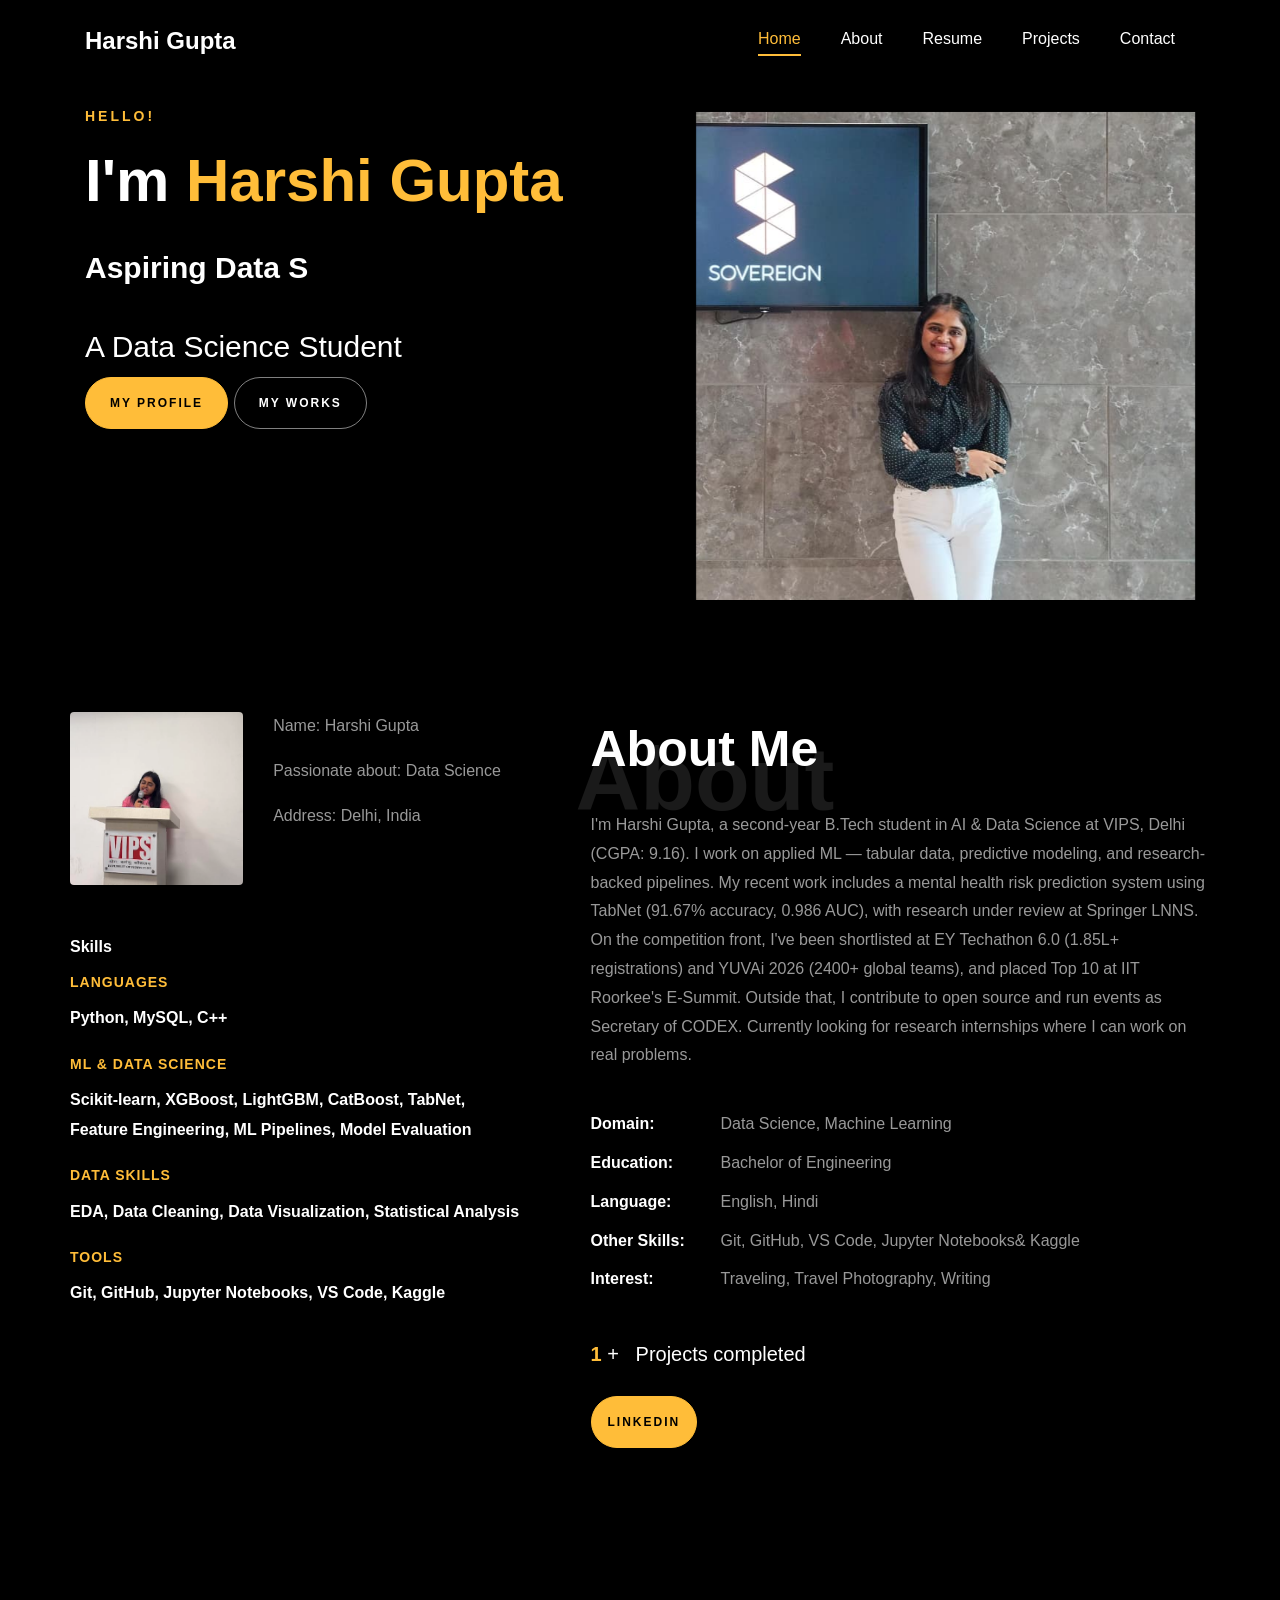
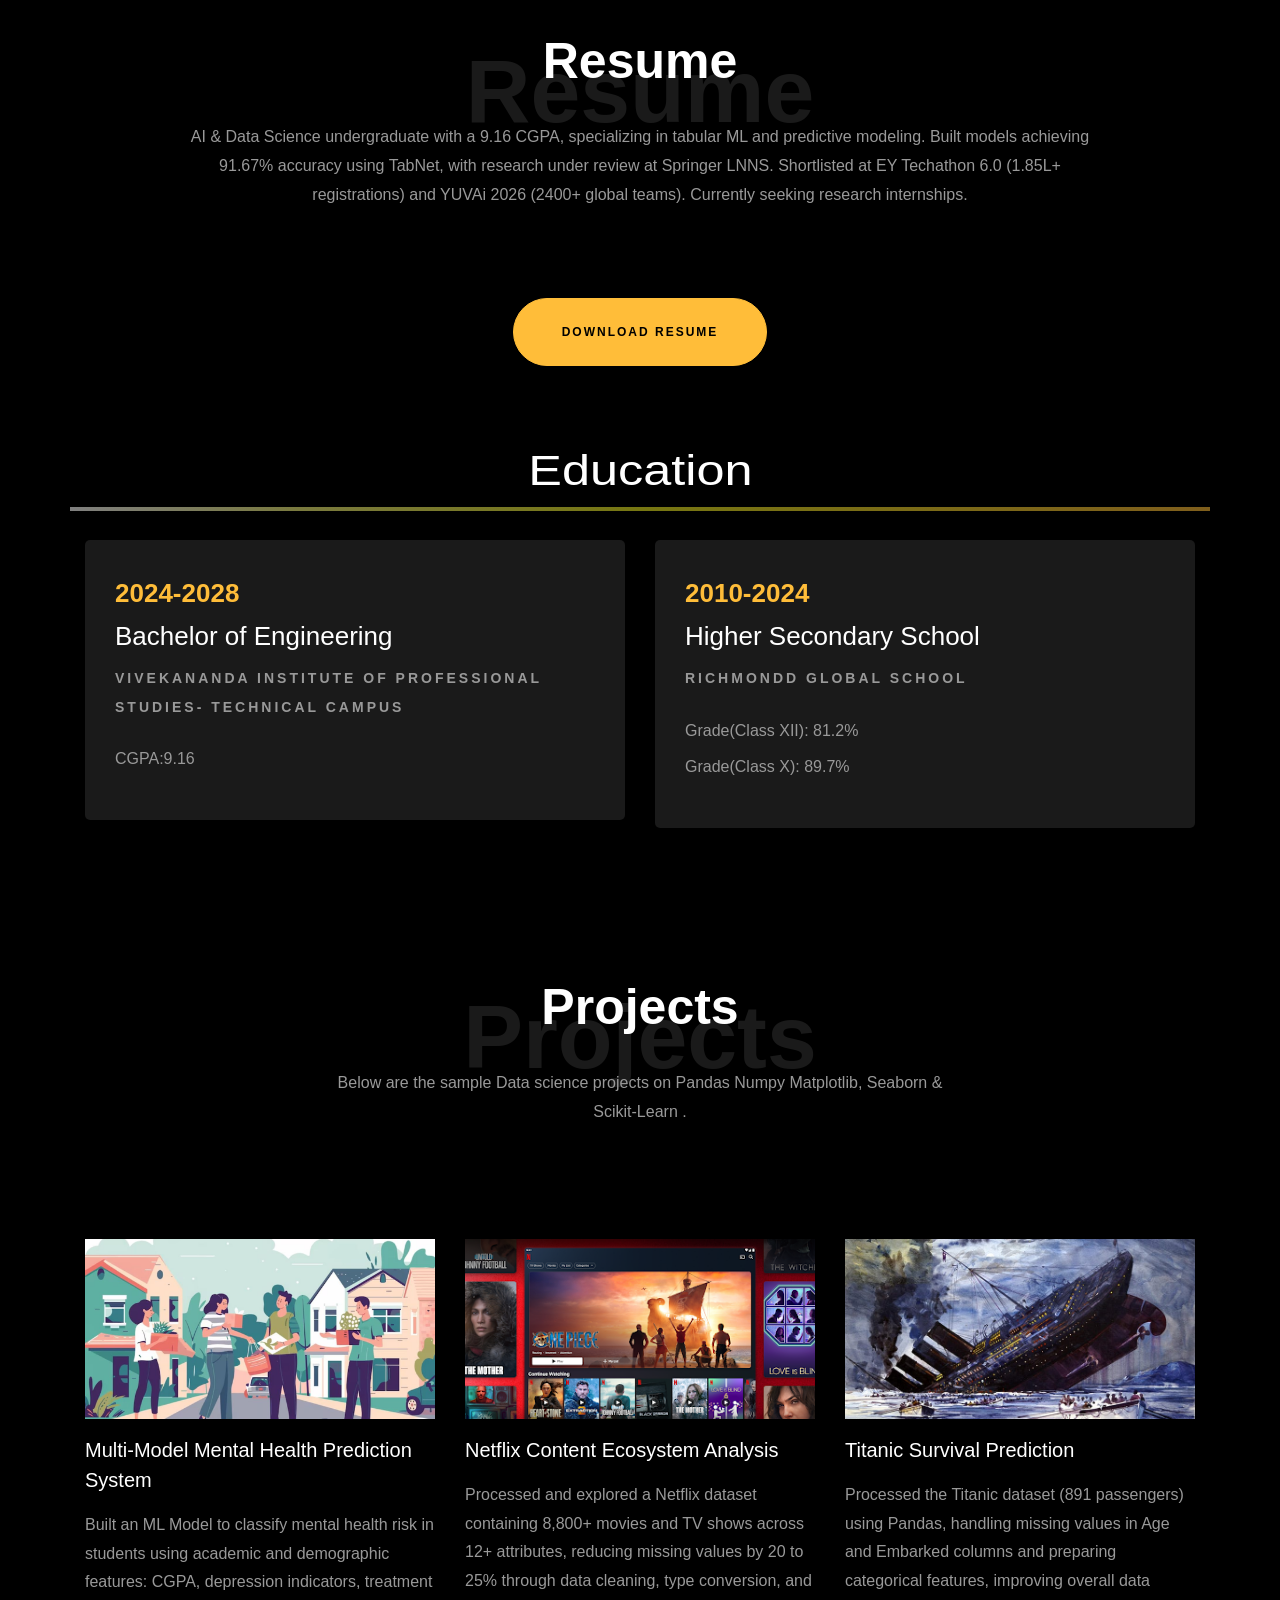
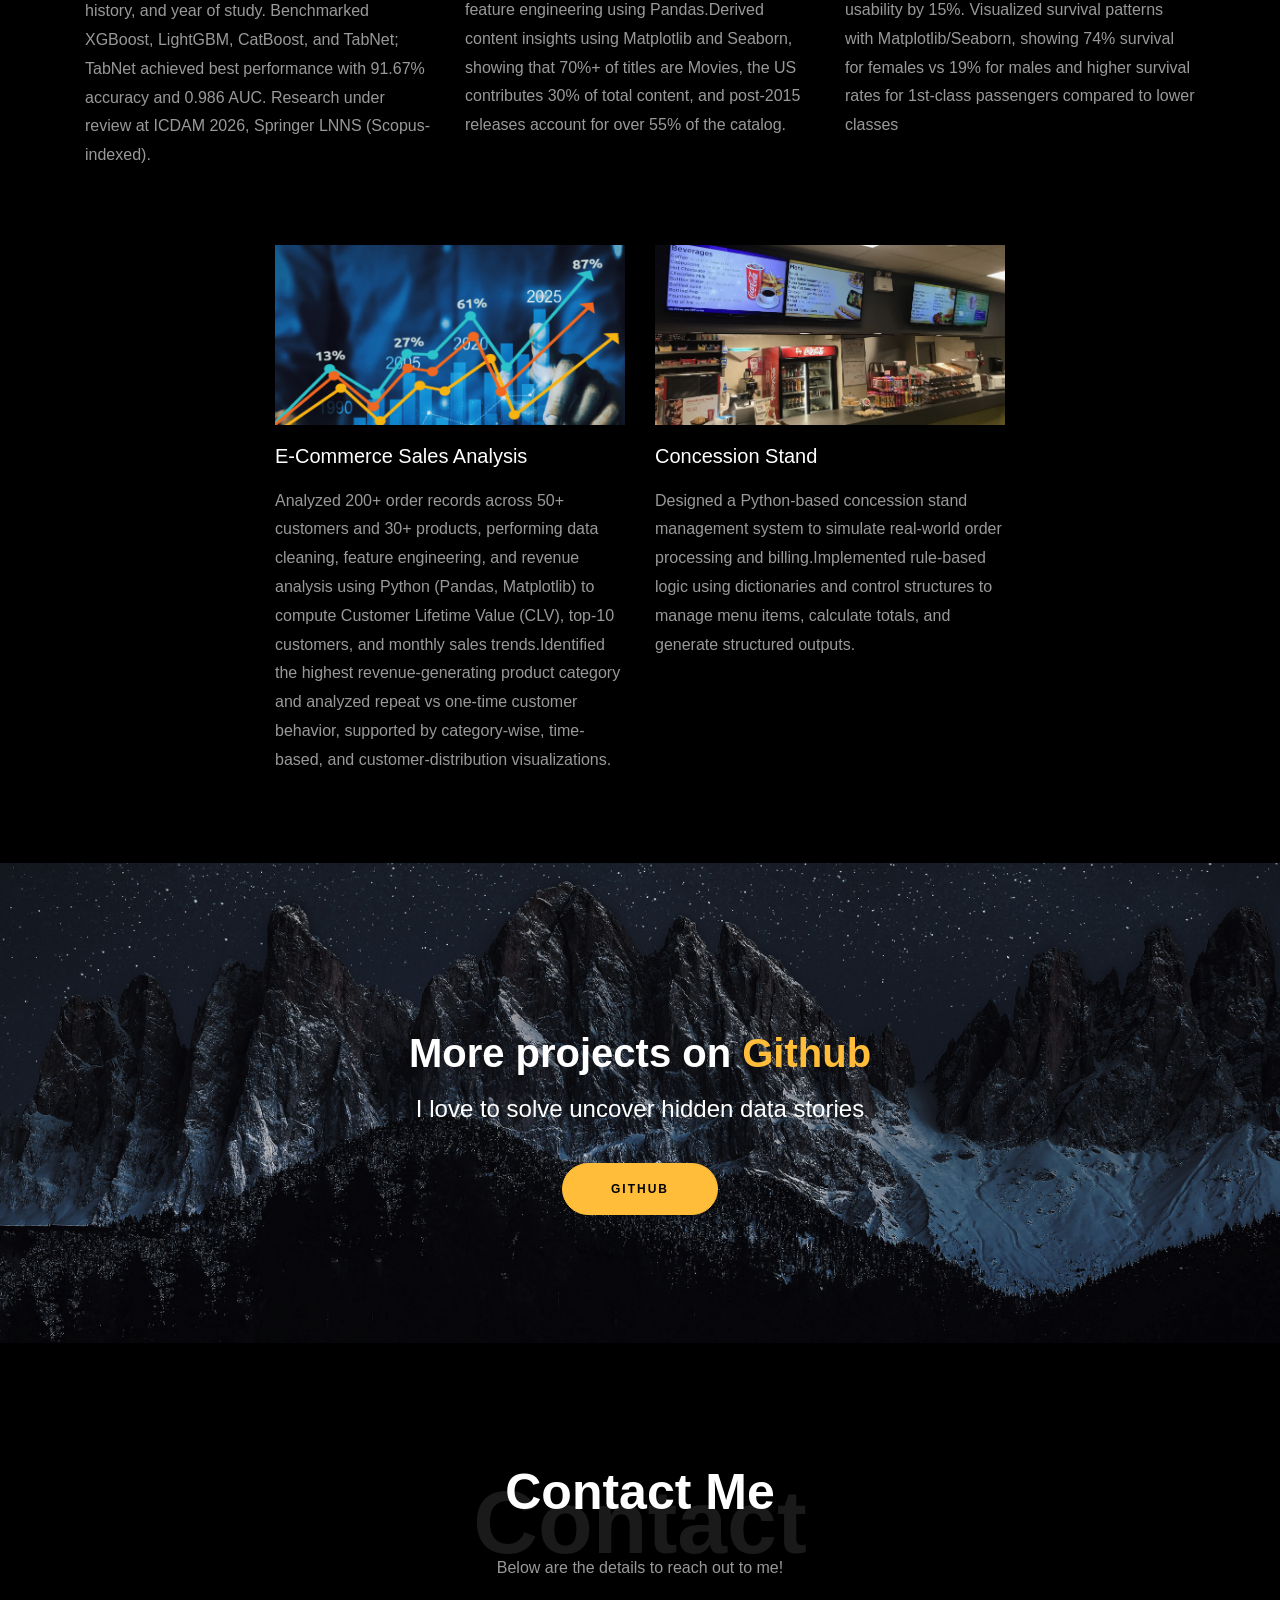
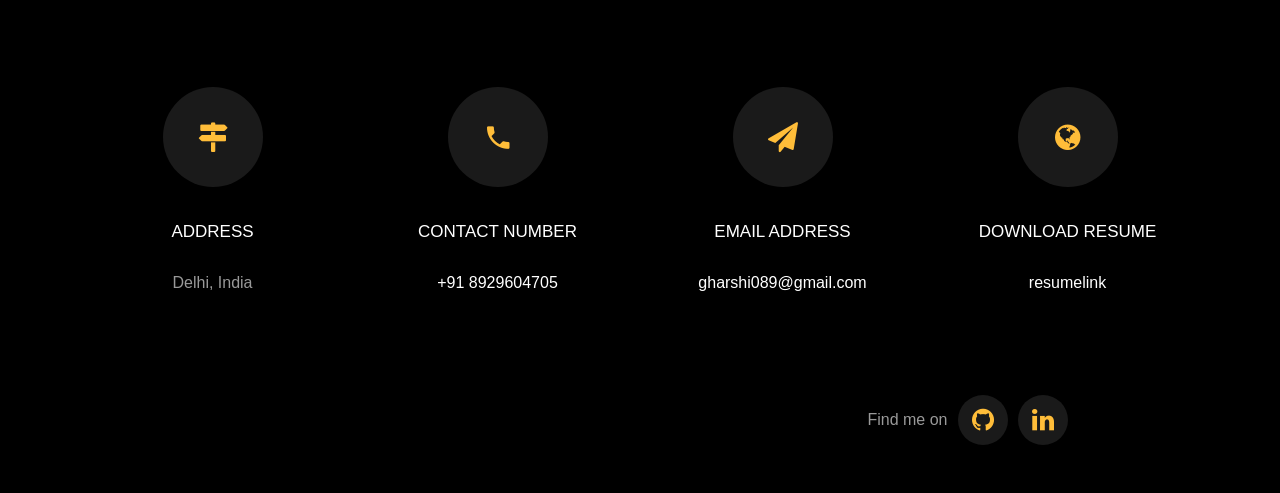
==== commit 8a9bd0d7: "projects updated" ====
--- a/index.html
+++ b/index.html
@@ -330,7 +330,7 @@
           <div class="col-md-10 heading-section text-center ftco-animate">
           	<h1 class="big big-2">Resume</h1>
             <h2 class="mb-4">Resume</h2>
-            <p>Enthusiastic and self-motivated Data Science undergraduate with a passion for open-source development and problem-solving. Seeking to contribute to meaningful projects as a GSSoC contributor while enhancing my technical and collaborative skills. Eager to learn, grow, and make valuable contributions to the developer community.</p>
+			<p>AI &amp; Data Science undergraduate with a 9.16 CGPA, specializing in tabular ML and predictive modeling. Built models achieving 91.67% accuracy using TabNet, with research under review at Springer LNNS. Shortlisted at EY Techathon 6.0 (1.85L+ registrations) and YUVAi 2026 (2400+ global teams). Currently seeking research internships.</p>
           </div>
         </div>
 
@@ -422,7 +422,7 @@
           <div class="col-md-7 heading-section text-center ftco-animate">
             <h1 class="big big-2">Projects</h1>
             <h2 class="mb-4">Projects</h2>
-			<p>Below are the sample Data science projects on Pandas Numpy Matpoltlib, Seaborn &amp; Scikit-Learn .</p>
+			<p>Below are the sample Data science projects on Pandas Numpy Matplotlib, Seaborn &amp; Scikit-Learn .</p>
           </div>
         </div>
         <div class="row d-flex">
@@ -432,7 +432,7 @@
               </a>
               <div class="text mt-3 float-right d-block">
 
-				<h3 class="heading"><a href="https://github.com/BanduAI/BanduAIProject.git">Multi-Model Mental Health Prediction System</a></h3><p>Built an ML Model to classify mental health risk in students using academic and demographic features: CGPA, depression indicators, treatment history, and year of study. Benchmarked XGBoost, LightGBM, CatBoost, and TabNet; TabNet achieved best performance with 91.67% accuracy and 0.986 AUC. Research under review at ICDAM 2026, Springer LNNS (Scopus-indexed).</p>
+				<h3 class="heading"><a href="https://github.com/HARSHIDS-4/Multi-Model-Mental-Health-Prediction-System.git">Multi-Model Mental Health Prediction System</a></h3><p>Built an ML Model to classify mental health risk in students using academic and demographic features: CGPA, depression indicators, treatment history, and year of study. Benchmarked XGBoost, LightGBM, CatBoost, and TabNet; TabNet achieved best performance with 91.67% accuracy and 0.986 AUC. Research under review at ICDAM 2026, Springer LNNS (Scopus-indexed).</p>
               </div>
             </div>
           </div>
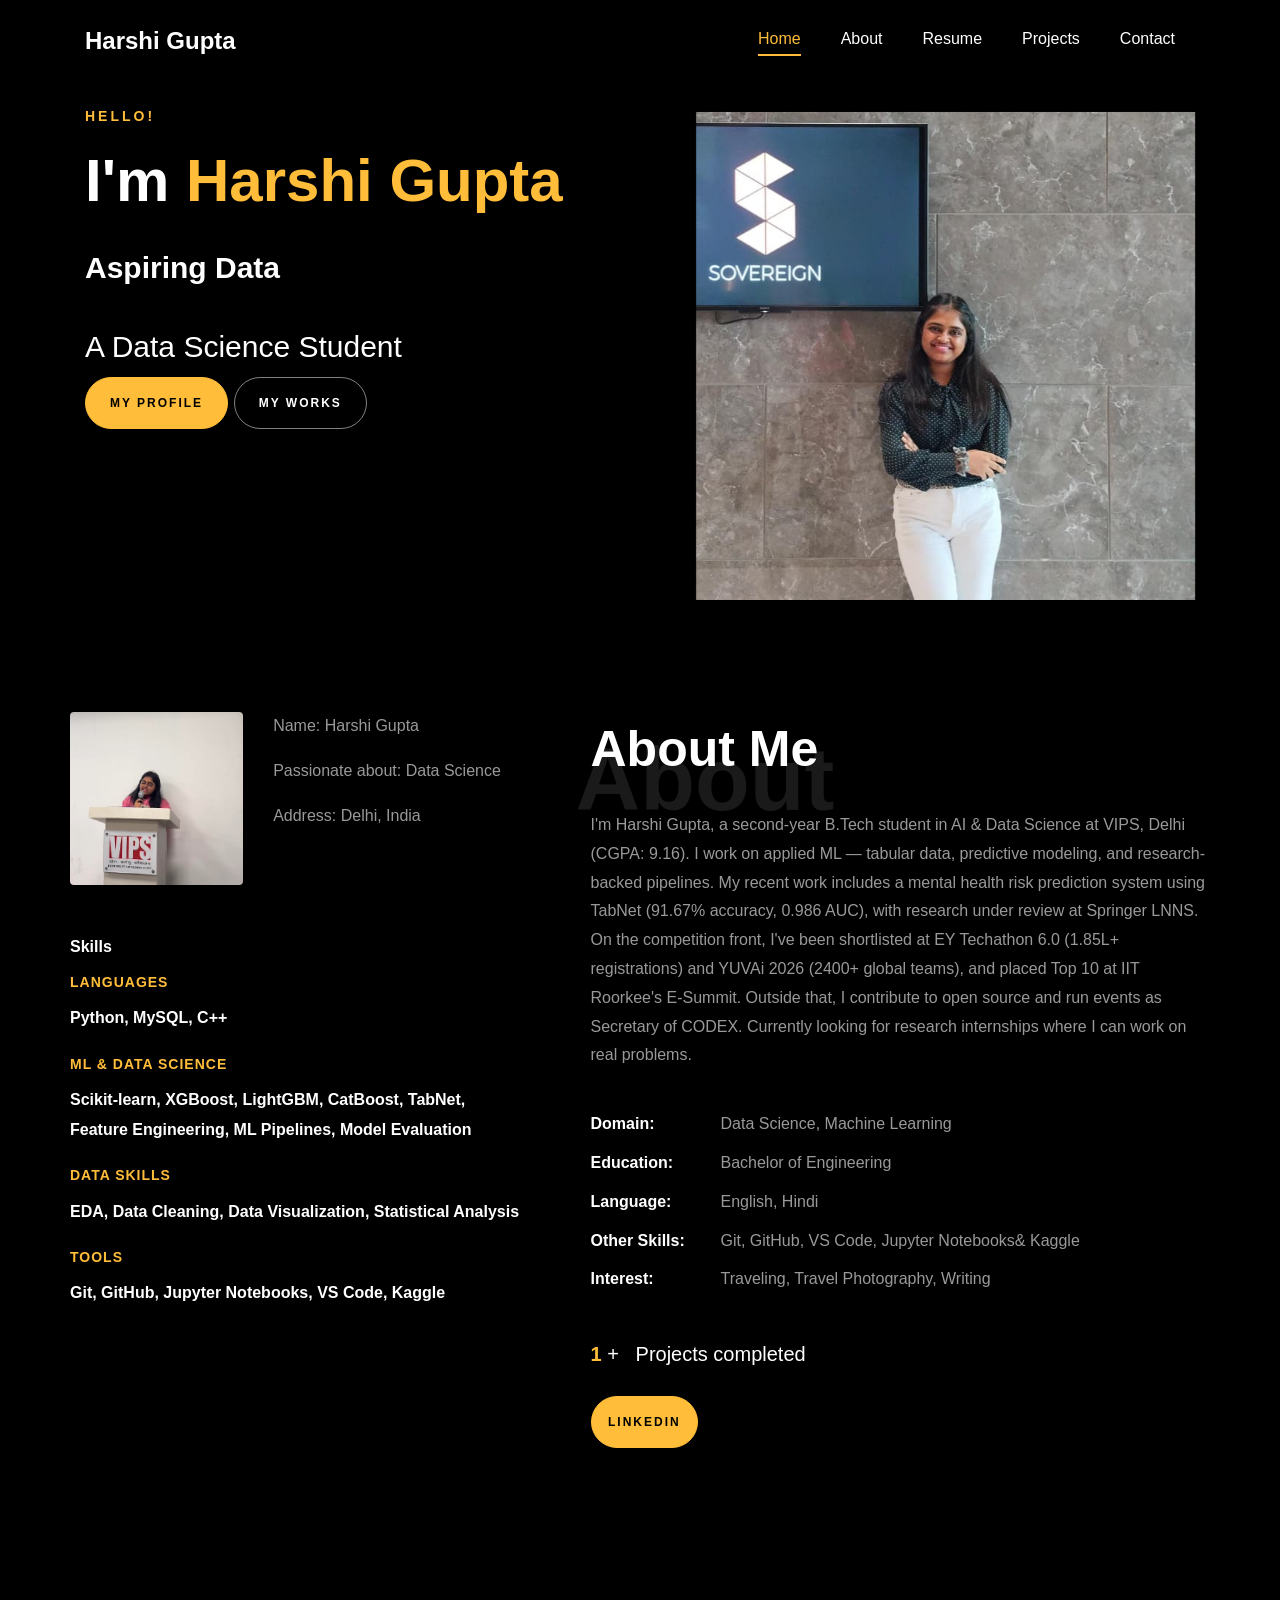
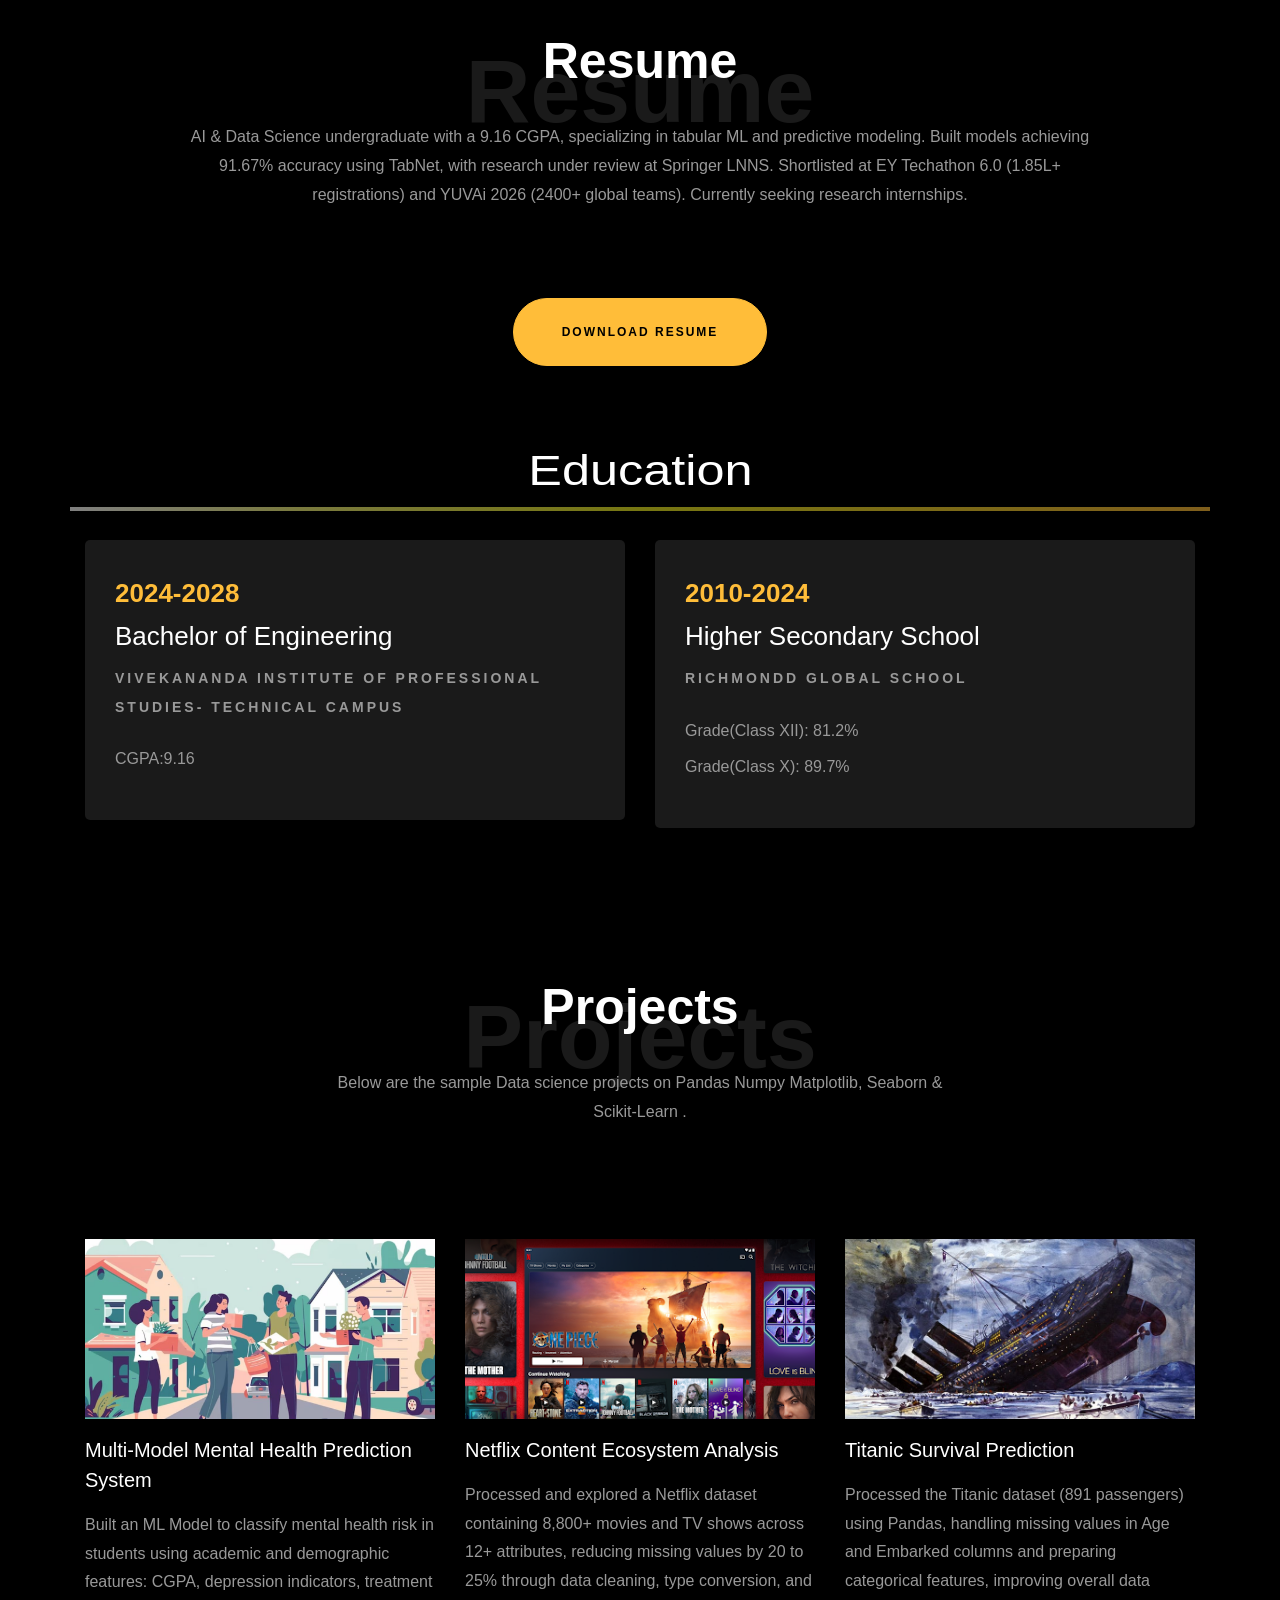
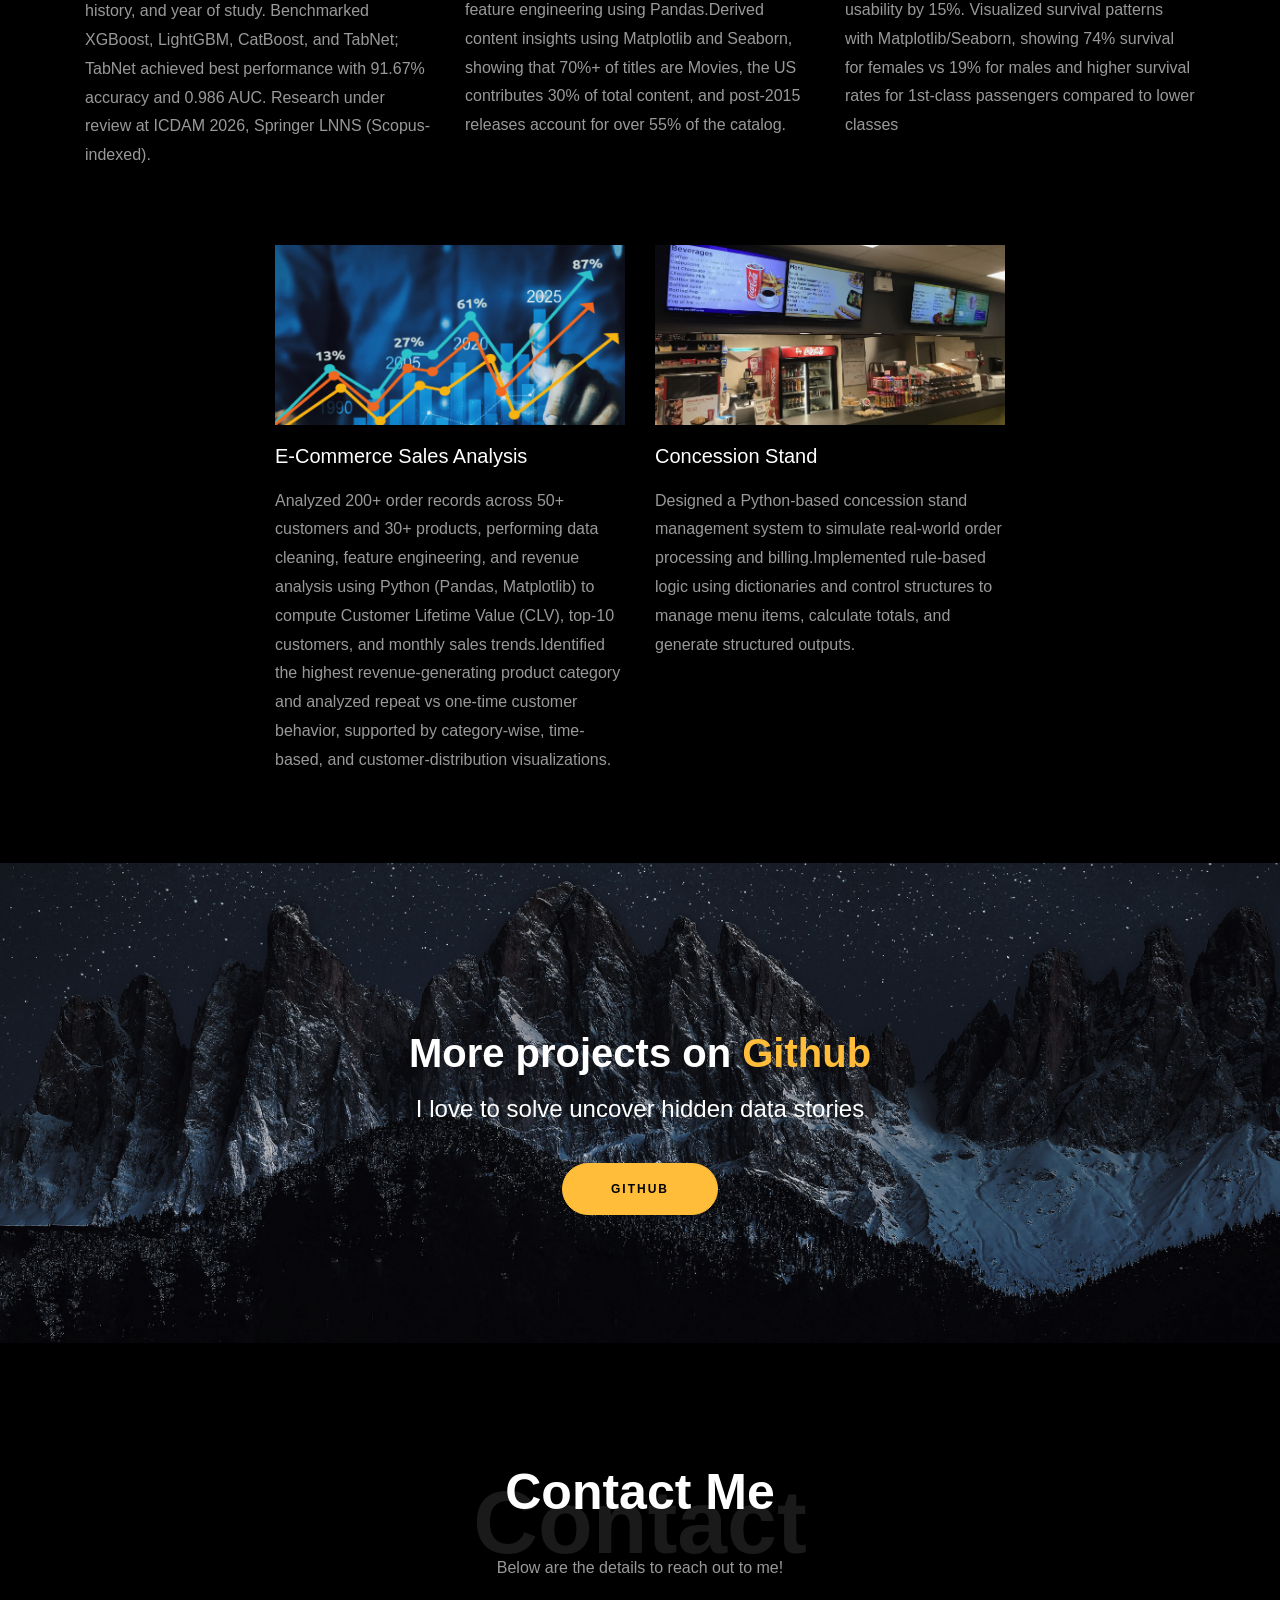
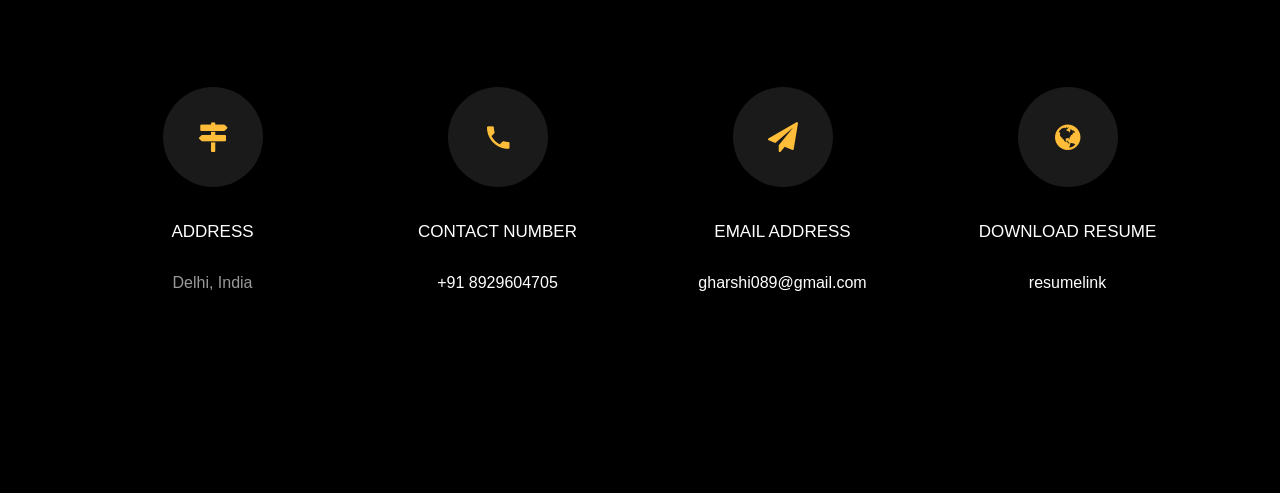
==== commit 9570ec17: "projects updated" ====
--- a/index.html
+++ b/index.html
@@ -428,7 +428,7 @@
         <div class="row d-flex">
           <div class="col-md-4 d-flex ftco-animate">
           	<div class="blog-entry justify-content-end">
-              <a href="https://github.com/HARSHIDS-4/concession-stand.git" class="block-20 zoom-effect" style="background-image: url('images/proj_1.jpg');">
+              <a href="https://github.com/HARSHIDS-4/Multi-Model-Mental-Health-Prediction-System.git" class="block-20 zoom-effect" style="background-image: url('images/proj_1.jpg');">
               </a>
               <div class="text mt-3 float-right d-block">
 
@@ -438,22 +438,22 @@
           </div>
           <div class="col-md-4 d-flex ftco-animate">
           	<div class="blog-entry justify-content-end">
-              <a href="https://www.kaggle.com/code/harshigupta2006/netflix-dataset" class="block-20 zoom-effect" style="background-image: url('images/proj_2.jpg');">
+              <a href="https://github.com/HARSHIDS-4/Netflix-Shows-Analysis.git" class="block-20 zoom-effect" style="background-image: url('images/proj_2.jpg');">
               </a>
               <div class="text mt-3 float-right d-block">
 
-                <h3 class="heading"><a href="https://www.kaggle.com/code/harshigupta2006/netflix-dataset">Netflix Content Ecosystem Analysis</a></h3>
+                <h3 class="heading"><a href="https://github.com/HARSHIDS-4/Netflix-Shows-Analysis.git">Netflix Content Ecosystem Analysis</a></h3>
                 <p>Processed and explored a Netflix dataset containing 8,800+ movies and TV shows across 12+ attributes, reducing missing values by 20 to 25% through data cleaning, type conversion, and feature engineering using Pandas.Derived content insights using Matplotlib and Seaborn, showing that 70%+ of titles are Movies, the US contributes 30% of total content, and post-2015 releases account for over 55% of the catalog.</p>
               </div>
             </div>
           </div>
           <div class="col-md-4 d-flex ftco-animate">
           	<div class="blog-entry">
-              <a href="https://www.kaggle.com/code/harshigupta2006/kaggle-titanic-competition" class="block-20 zoom-effect" style="background-image: url('images/proj_3.jpg');">
+              <a href="https://github.com/HARSHIDS-4/Titanic-survival-Prediction.git" class="block-20 zoom-effect" style="background-image: url('images/proj_3.jpg');">
               </a>
               <div class="text mt-3 float-right d-block">
 
-                <h3 class="heading"><a href="https://www.kaggle.com/code/harshigupta2006/kaggle-titanic-competition">Titanic Survival Prediction</a></h3>
+                <h3 class="heading"><a href="https://github.com/HARSHIDS-4/Titanic-survival-Prediction.git">Titanic Survival Prediction</a></h3>
                 <p>Processed the Titanic dataset (891 passengers) using Pandas, handling missing values in Age and Embarked columns and preparing categorical features, improving overall data usability by 15%. Visualized survival patterns with Matplotlib/Seaborn, showing 74% survival for females vs 19% for males and higher survival rates for 1st-class passengers compared to lower classes</p>
               </div>
             </div>
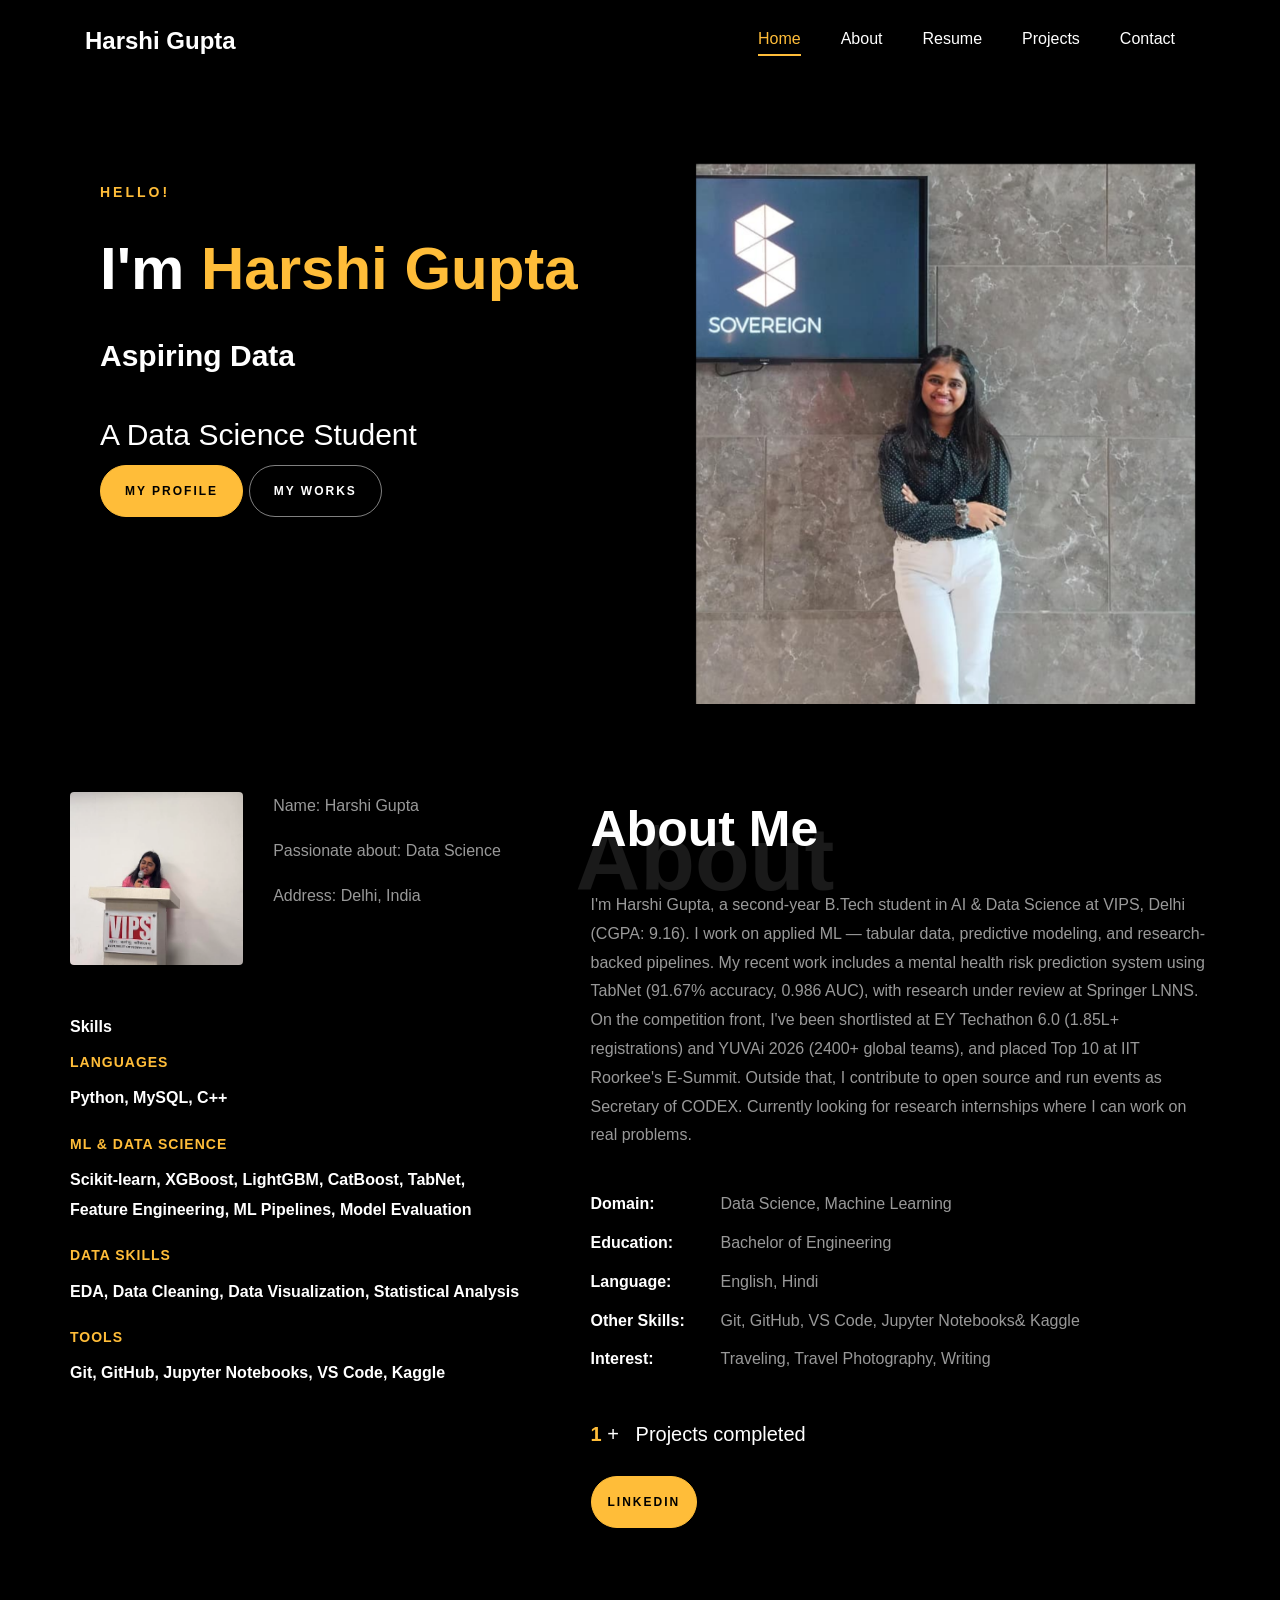
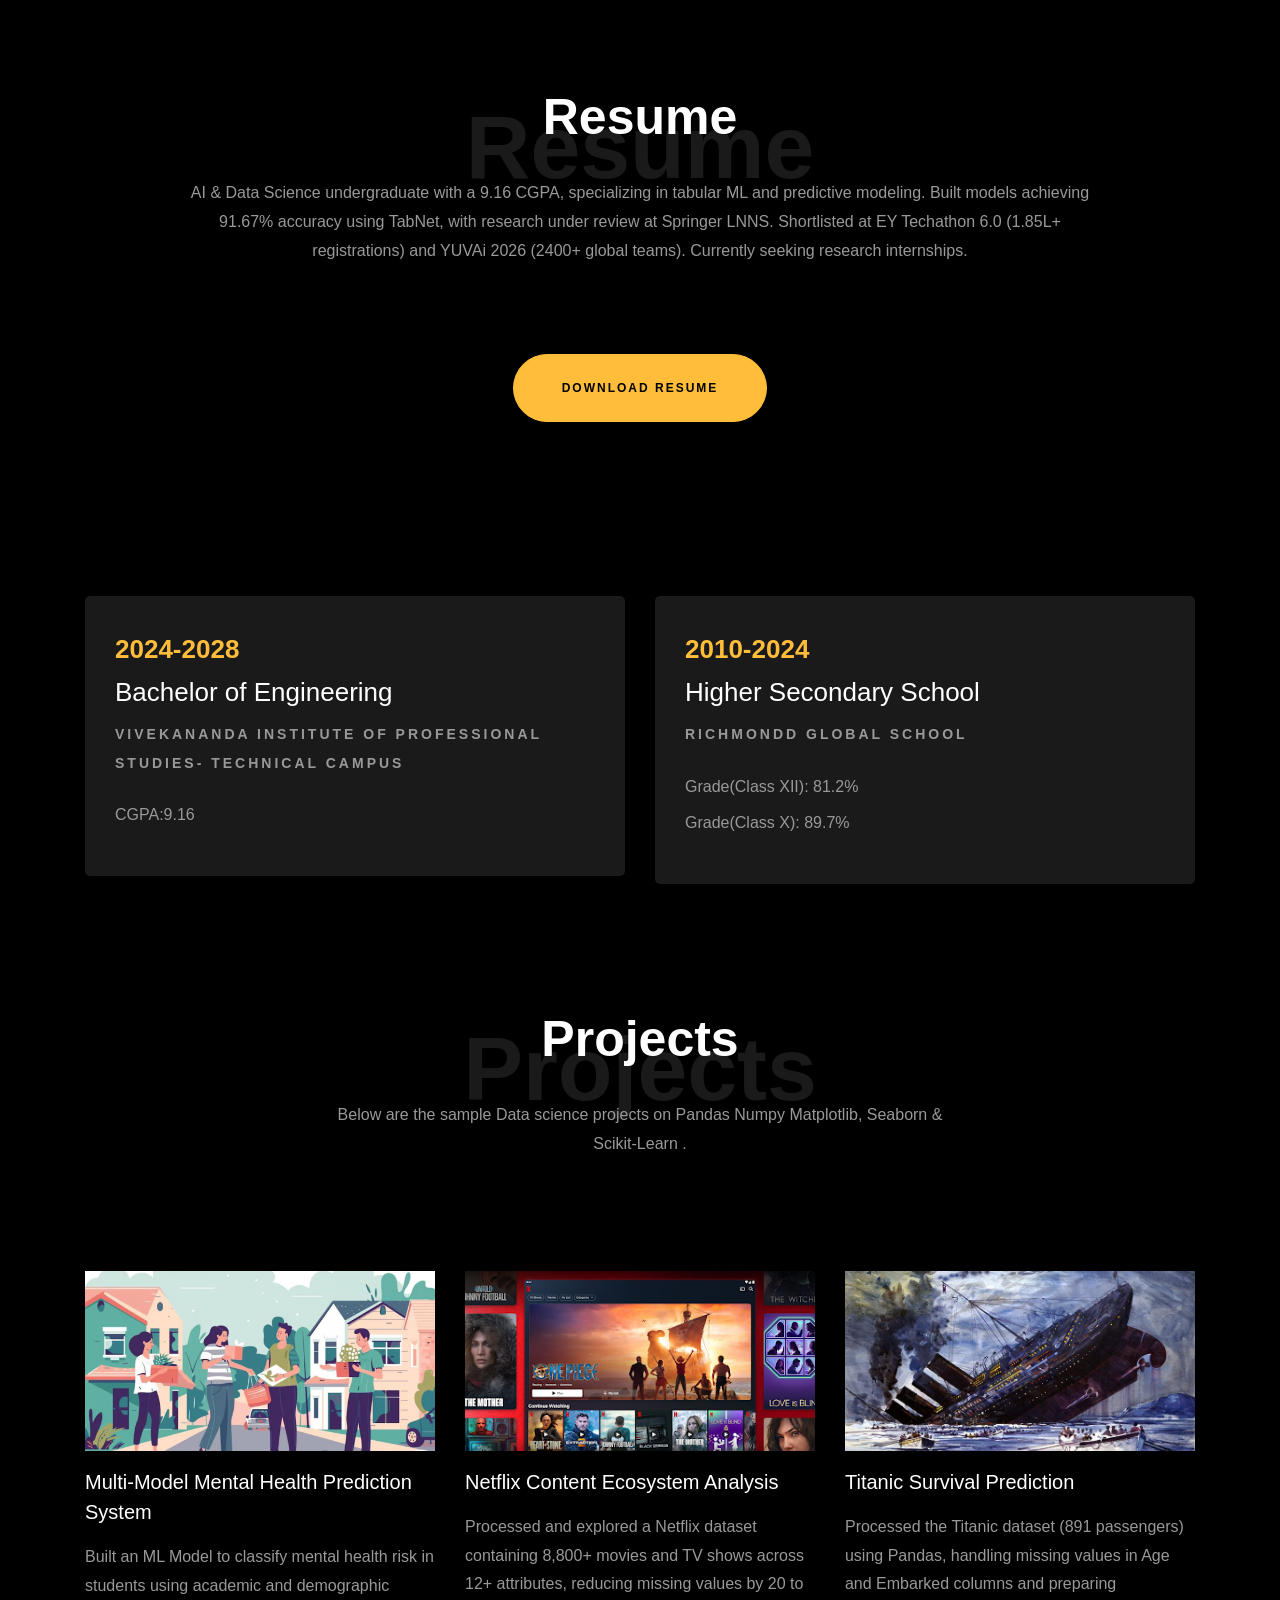
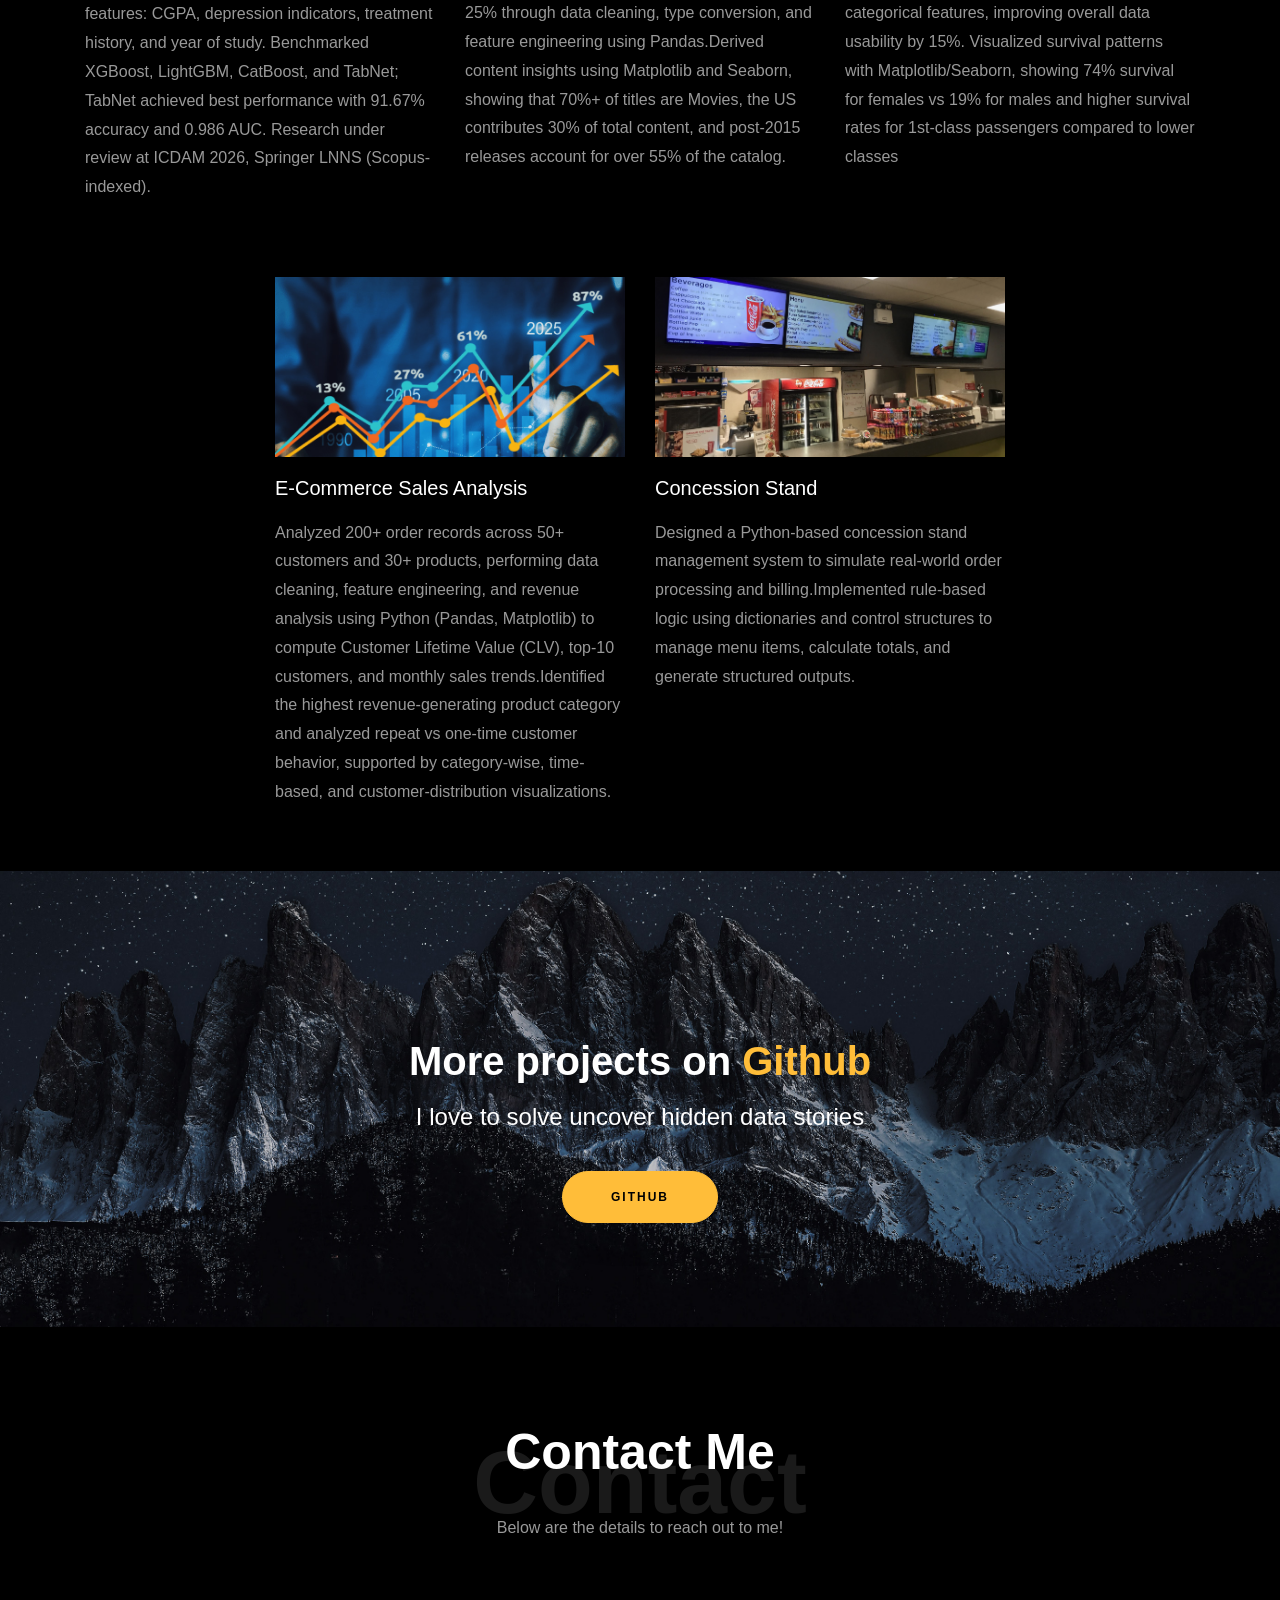
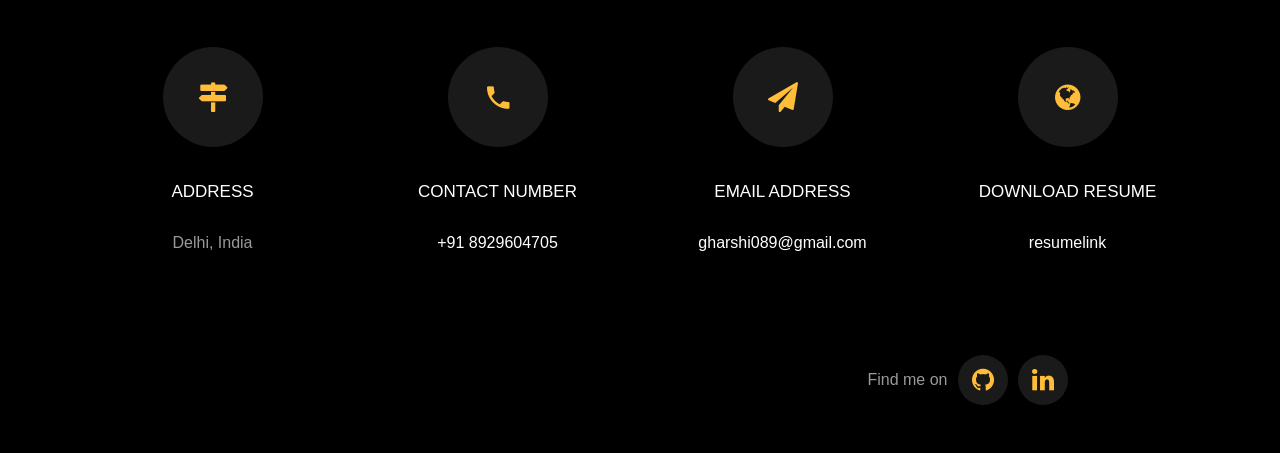
==== commit 5a5a62e2: "site responsive" ====
--- a/index.html
+++ b/index.html
@@ -438,7 +438,7 @@
           </div>
           <div class="col-md-4 d-flex ftco-animate">
           	<div class="blog-entry justify-content-end">
-              <a href="https://github.com/HARSHIDS-4/Netflix-Shows-Analysis.git" class="block-20 zoom-effect" style="background-image: url('images/proj_2.jpg');">
+              <a href="" class="block-20 zoom-effect" style="background-image: url('images/proj_2.jpg');">
               </a>
               <div class="text mt-3 float-right d-block">
 
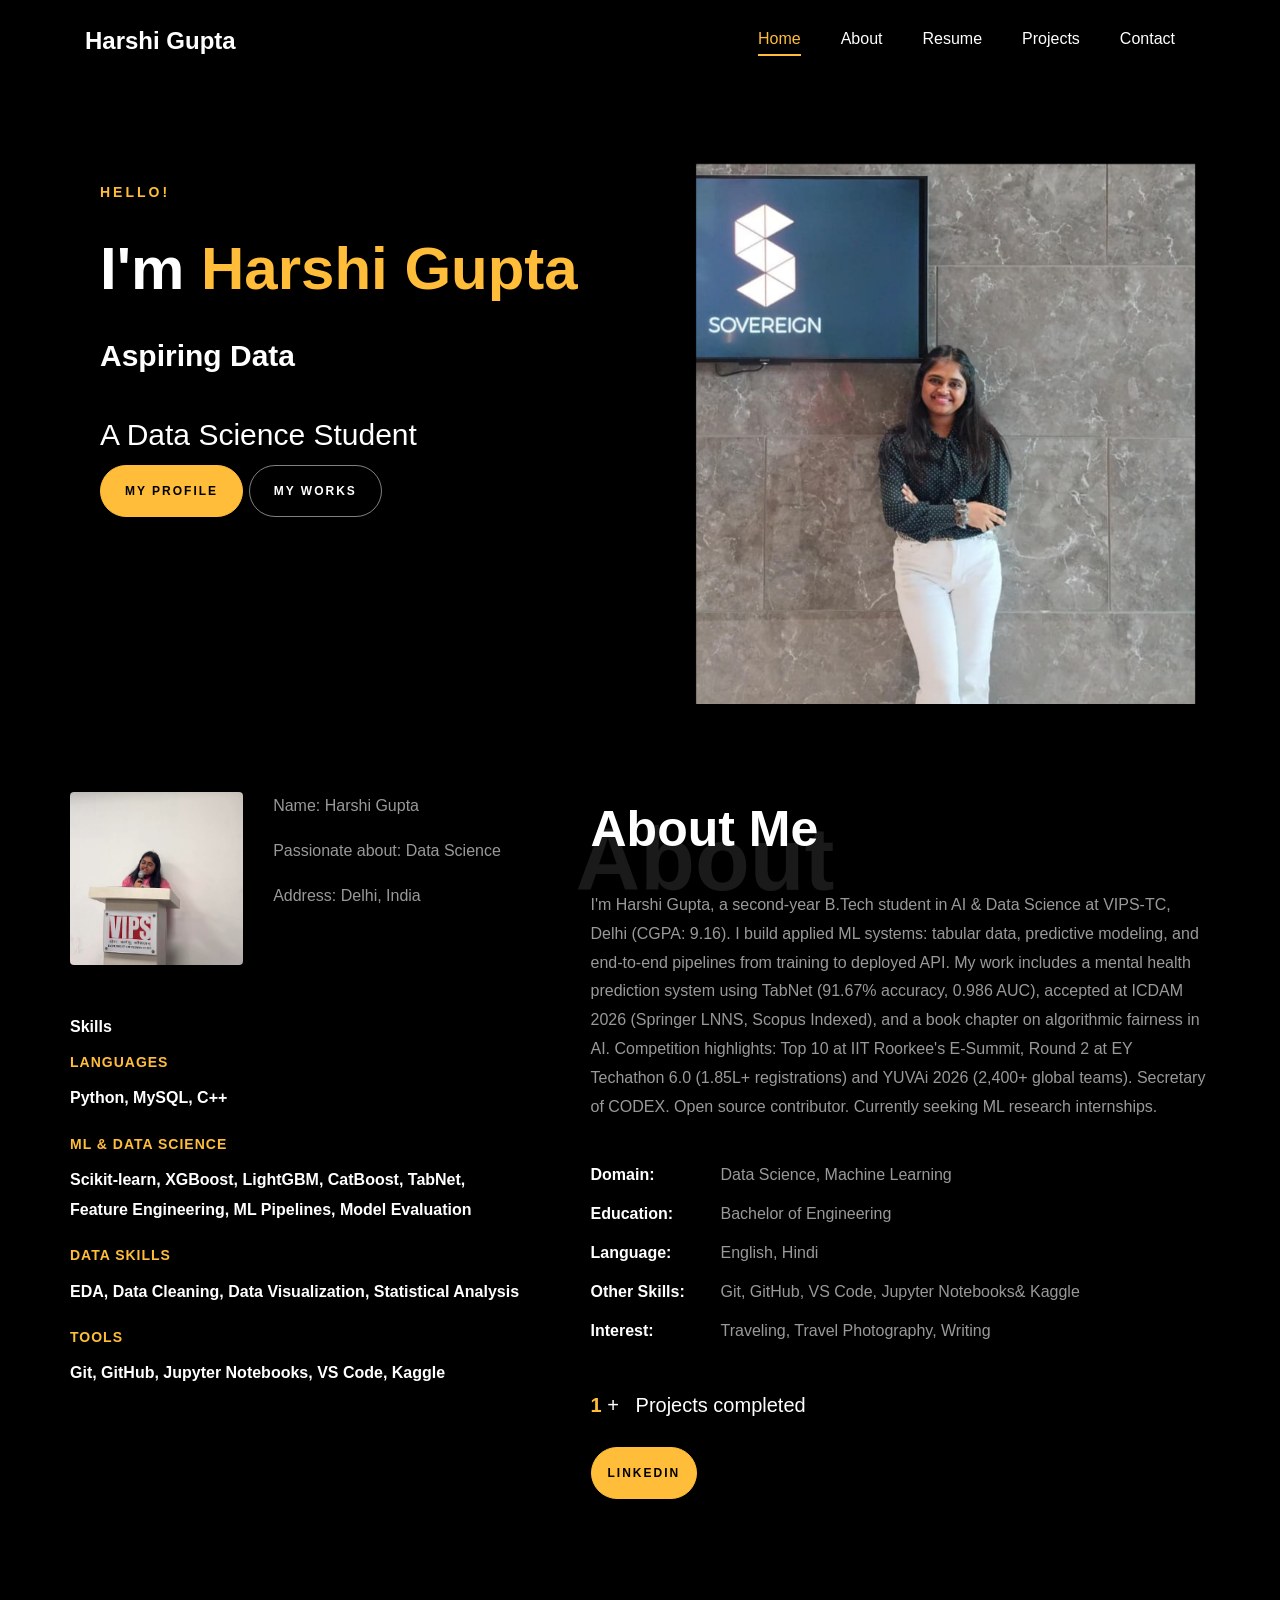
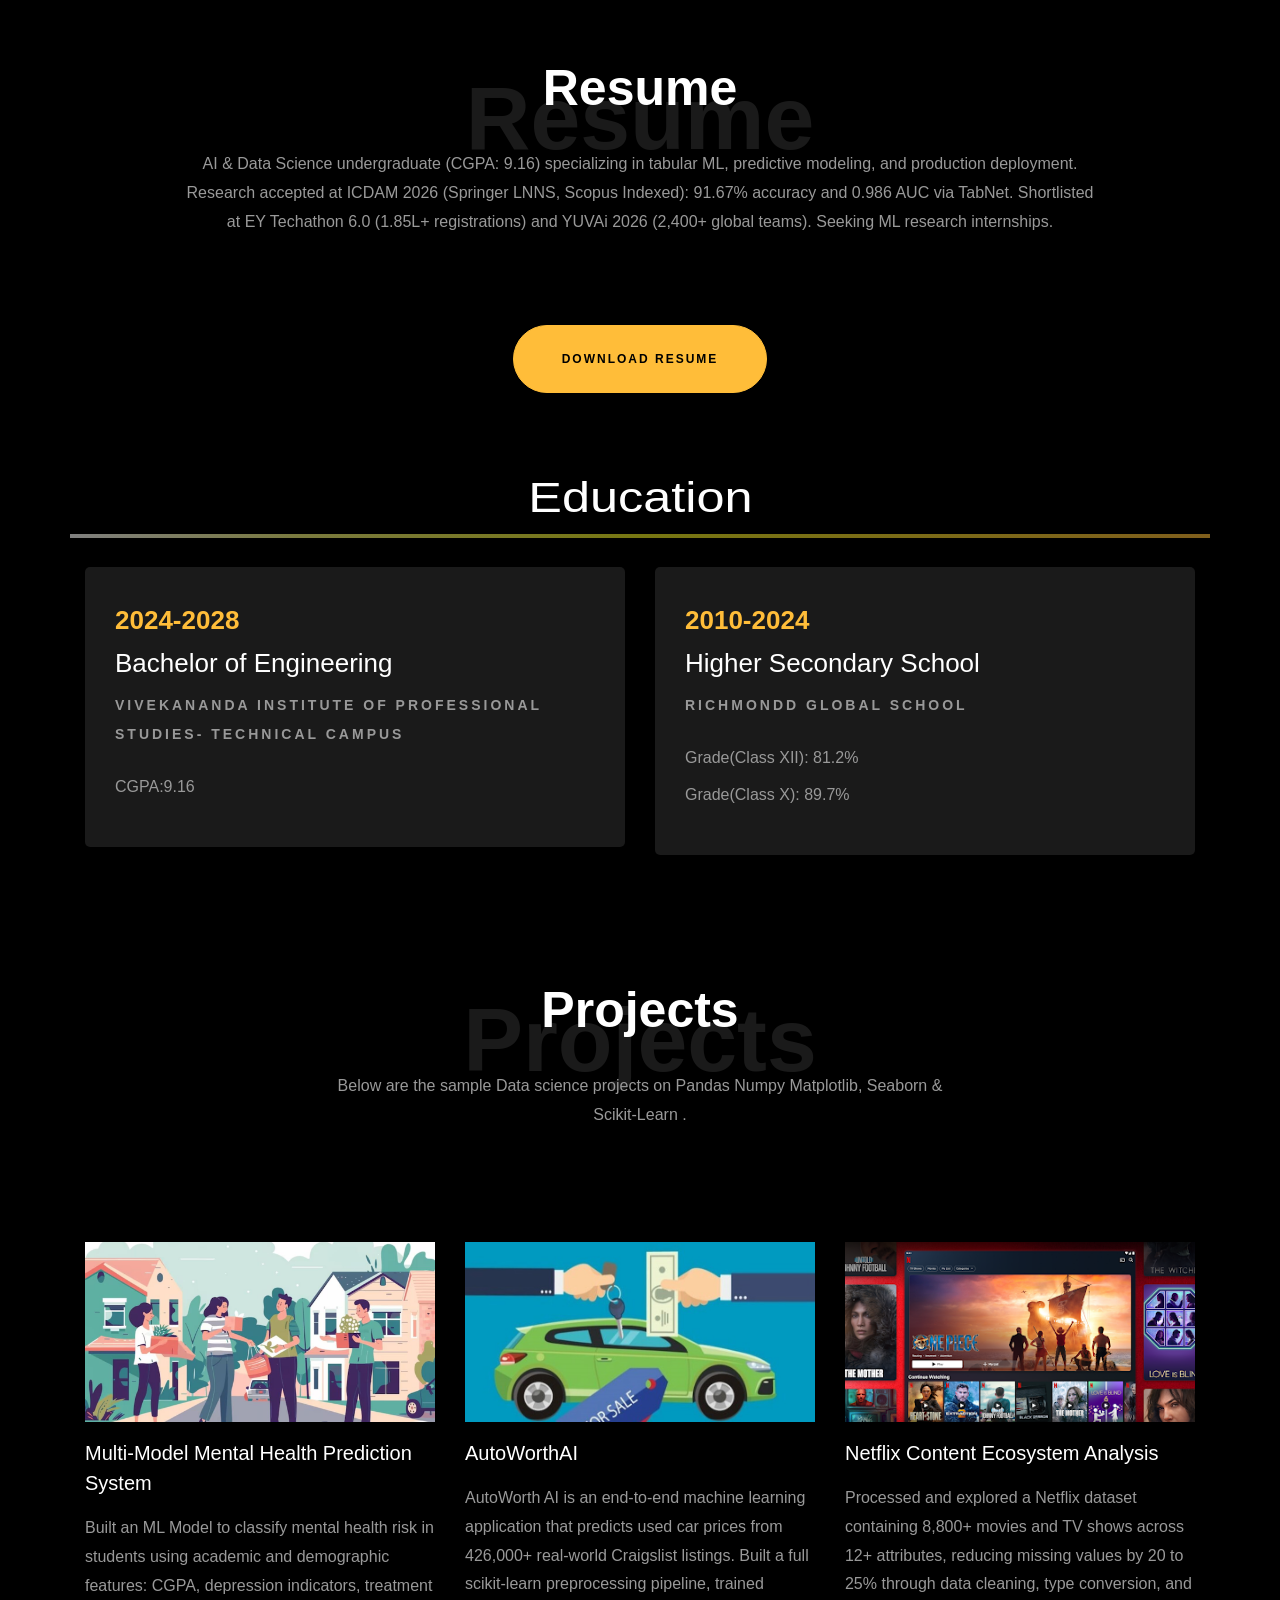
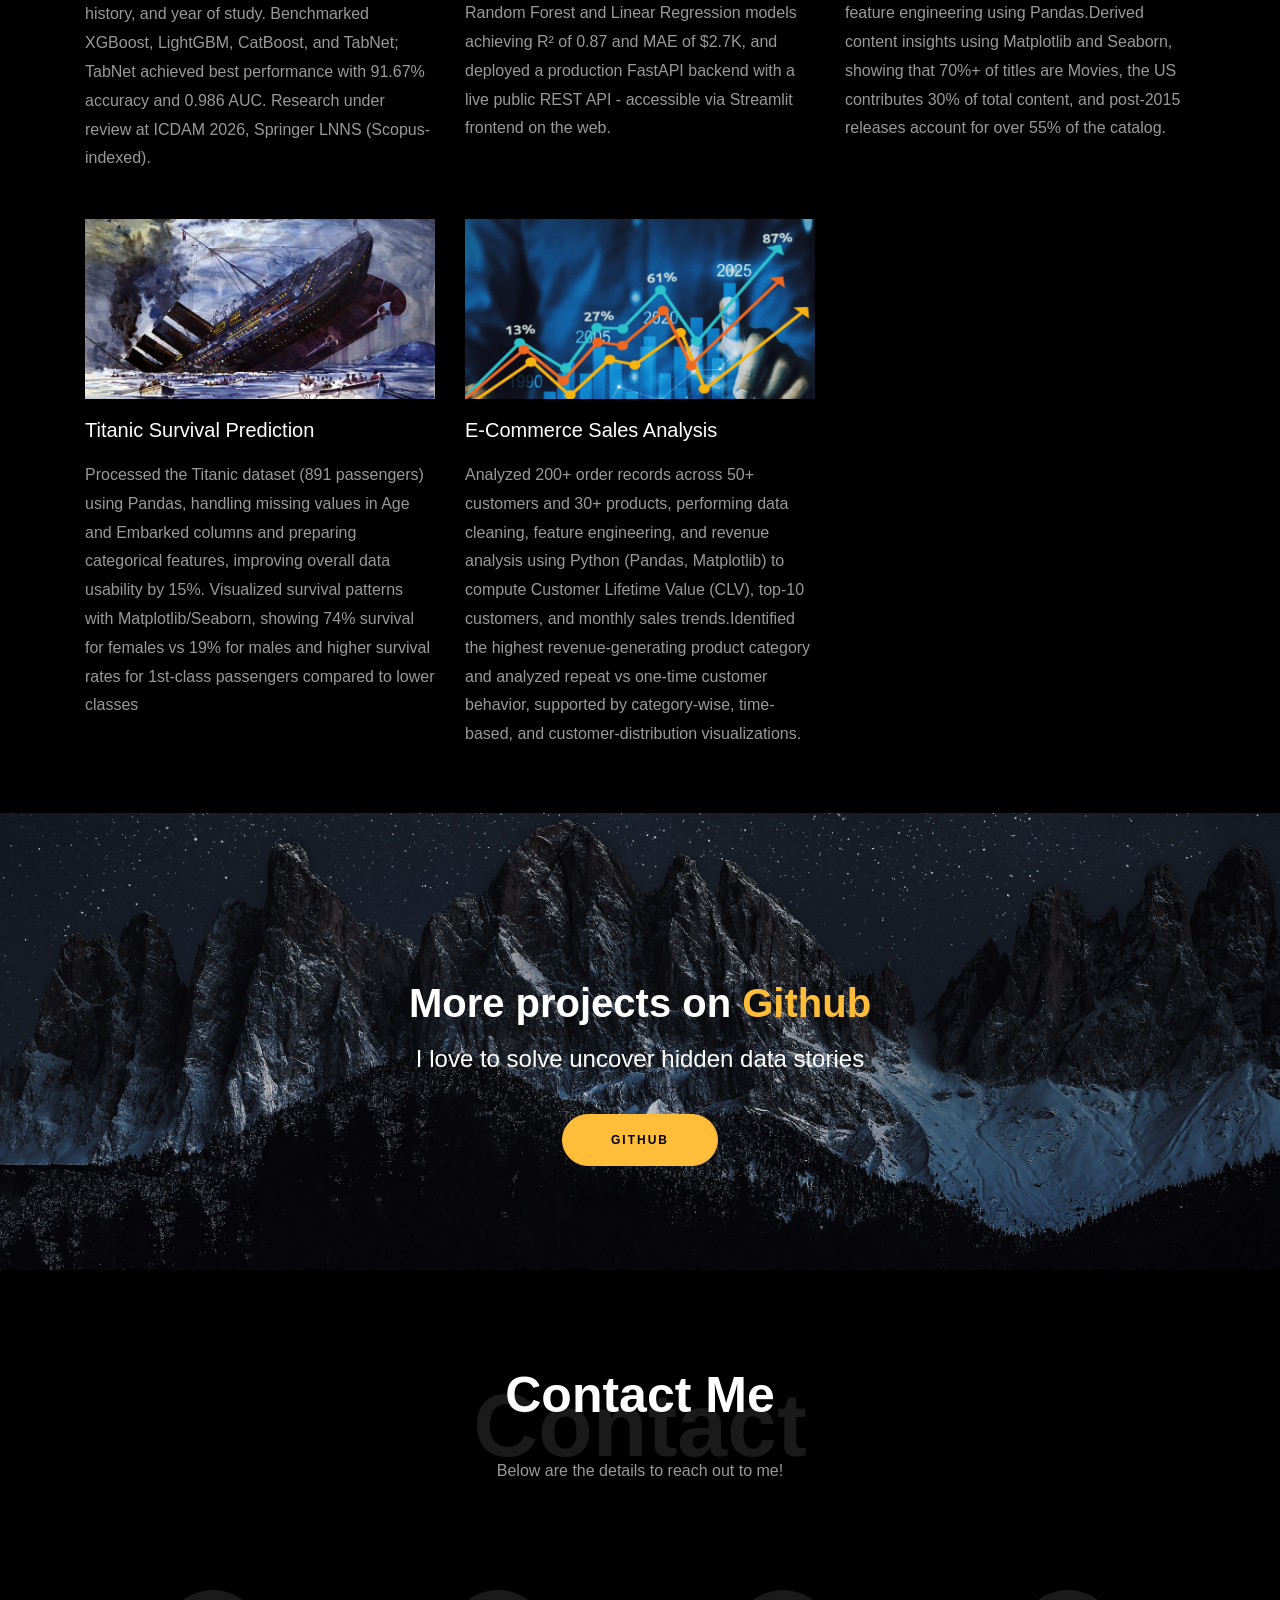
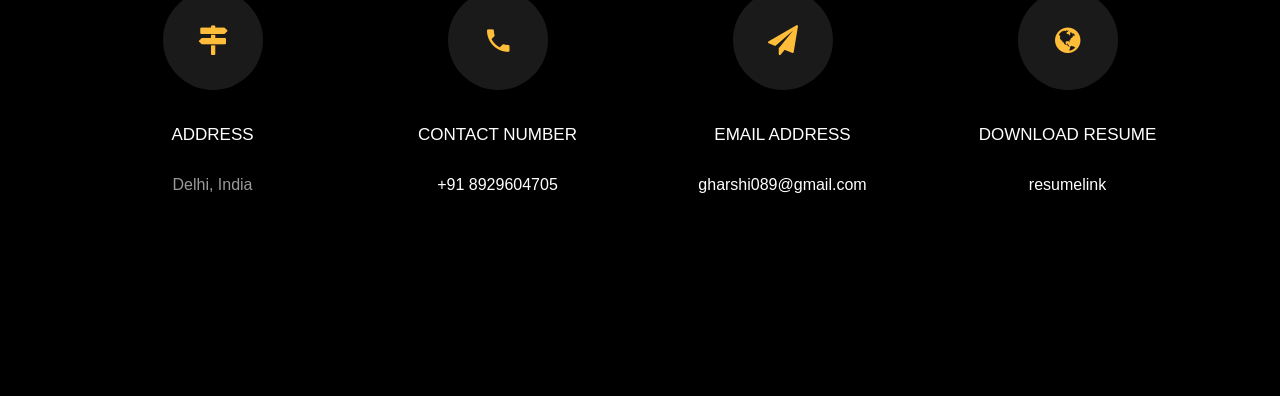
==== commit 95199116: "Projects Updated" ====
--- a/index.html
+++ b/index.html
@@ -289,8 +289,10 @@
 								<h1 class="big">About</h1>
 								<h2 class="mb-4">About Me</h2>
 								
-								<p>I'm Harshi Gupta, a second-year B.Tech student in AI & Data Science at VIPS, Delhi (CGPA: 9.16). I work on applied ML — tabular data, predictive modeling, and research-backed pipelines. My recent work includes a mental health risk prediction system using TabNet (91.67% accuracy, 0.986 AUC), with research under review at Springer LNNS.<br>
-                                On the competition front, I've been shortlisted at EY Techathon 6.0 (1.85L+ registrations) and YUVAi 2026 (2400+ global teams), and placed Top 10 at IIT Roorkee's E-Summit. Outside that, I contribute to open source and run events as Secretary of CODEX. Currently looking for research internships where I can work on real problems.  </p>
+								<p>I'm Harshi Gupta, a second-year B.Tech student in AI & Data Science at VIPS-TC, Delhi (CGPA: 9.16). I build applied ML systems: tabular data, predictive modeling, and end-to-end pipelines from training to deployed API.
+								My work includes a mental health prediction system using TabNet (91.67% accuracy, 0.986 AUC), accepted at ICDAM 2026 (Springer LNNS, Scopus Indexed), and a book chapter on algorithmic fairness in AI.
+								Competition highlights: Top 10 at IIT Roorkee's E-Summit, Round 2 at EY Techathon 6.0 (1.85L+ registrations) and YUVAi 2026 (2,400+ global teams).
+								Secretary of CODEX. Open source contributor. Currently seeking ML research internships.  </p>
 								<ul class="about-info mt-4 px-md-0 px-2">
 									<!-- <li class="d-flex"><span>Profile:</span> <span>Data Science 
 									</span></li> -->
@@ -330,7 +332,7 @@
           <div class="col-md-10 heading-section text-center ftco-animate">
           	<h1 class="big big-2">Resume</h1>
             <h2 class="mb-4">Resume</h2>
-			<p>AI &amp; Data Science undergraduate with a 9.16 CGPA, specializing in tabular ML and predictive modeling. Built models achieving 91.67% accuracy using TabNet, with research under review at Springer LNNS. Shortlisted at EY Techathon 6.0 (1.85L+ registrations) and YUVAi 2026 (2400+ global teams). Currently seeking research internships.</p>
+			<p>AI &amp; Data Science undergraduate (CGPA: 9.16) specializing in tabular ML, predictive modeling, and production deployment. Research accepted at ICDAM 2026 (Springer LNNS, Scopus Indexed): 91.67% accuracy and 0.986 AUC via TabNet. Shortlisted at EY Techathon 6.0 (1.85L+ registrations) and YUVAi 2026 (2,400+ global teams). Seeking ML research internships.</p>
           </div>
         </div>
 
@@ -436,6 +438,17 @@
               </div>
             </div>
           </div>
+		  <div class="col-md-4 d-flex ftco-animate">
+				<div class="blog-entry justify-content-end">
+				<a href="https://github.com/HARSHIDS-4/AutoWorthAI.git" class="block-20 zoom-effect" style="background-image: url('images/proj_5.jpg');">
+				</a>
+				<div class="text mt-3 float-right d-block">
+  
+				  <h3 class="heading"><a href="https://github.com/HARSHIDS-4/AutoWorthAI.git">AutoWorthAI</a></h3>
+				  <p>AutoWorth AI is an end-to-end machine learning application that predicts used car prices from 426,000+ real-world Craigslist listings. Built a full scikit-learn preprocessing pipeline, trained Random Forest and Linear Regression models achieving R² of 0.87 and MAE of $2.7K, and deployed a production FastAPI backend with a live public REST API -  accessible via Streamlit frontend on the web.</p>
+				</div>
+			  </div>
+			</div>
           <div class="col-md-4 d-flex ftco-animate">
           	<div class="blog-entry justify-content-end">
               <a href="" class="block-20 zoom-effect" style="background-image: url('images/proj_2.jpg');">
@@ -458,33 +471,18 @@
               </div>
             </div>
           </div>
-        </div>
-	<br>
-		<!-- added justify-content-center to center align the last two projects -->
-		<div class="row d-flex justify-content-center">  
-			<div class="col-md-4 d-flex ftco-animate">
-				<div class="blog-entry justify-content-end">
-				<a href="https://github.com/HARSHIDS-4/PYTHON_BEGINEER_PROJECTS/tree/main/Pandas_Matplotlib_projects/E-COMMERCE" class="block-20 zoom-effect" style="background-image: url('images/proj_4.jpg');">
-				</a>
-				<div class="text mt-3 float-right d-block">
-  
-				  <h3 class="heading"><a href="https://github.com/HARSHIDS-4/PYTHON_BEGINEER_PROJECTS/tree/main/Pandas_Matplotlib_projects/E-COMMERCE">E-Commerce Sales Analysis</a></h3>
-				  <p>Analyzed 200+ order records across 50+ customers and 30+ products, performing data cleaning, feature engineering, and revenue analysis using Python (Pandas, Matplotlib) to compute Customer Lifetime Value (CLV), top-10 customers, and monthly sales trends.Identified the highest revenue-generating product category and analyzed repeat vs one-time customer behavior, supported by category-wise, time-based, and customer-distribution visualizations.</p>
+					<div class="col-md-4 d-flex ftco-animate">
+						<div class="blog-entry justify-content-end">
+							<a href="https://github.com/HARSHIDS-4/PYTHON_BEGINEER_PROJECTS/tree/main/Pandas_Matplotlib_projects/E-COMMERCE" class="block-20 zoom-effect" style="background-image: url('images/proj_4.jpg');">
+							</a>
+							<div class="text mt-3 float-right d-block">
+
+								<h3 class="heading"><a href="https://github.com/HARSHIDS-4/PYTHON_BEGINEER_PROJECTS/tree/main/Pandas_Matplotlib_projects/E-COMMERCE">E-Commerce Sales Analysis</a></h3>
+								<p>Analyzed 200+ order records across 50+ customers and 30+ products, performing data cleaning, feature engineering, and revenue analysis using Python (Pandas, Matplotlib) to compute Customer Lifetime Value (CLV), top-10 customers, and monthly sales trends.Identified the highest revenue-generating product category and analyzed repeat vs one-time customer behavior, supported by category-wise, time-based, and customer-distribution visualizations.</p>
+							</div>
+						</div>
+					</div>
 				</div>
-			  </div>
-			</div>
-			<div class="col-md-4 d-flex ftco-animate">
-				<div class="blog-entry justify-content-end">
-				<a href="https://github.com/HARSHIDS-4/concession-stand.git" class="block-20 zoom-effect" style="background-image: url('images/proj_5.jpg');">
-				</a>
-				<div class="text mt-3 float-right d-block">
-  
-				  <h3 class="heading"><a href="https://github.com/HARSHIDS-4/concession-stand.git">Concession Stand</a></h3>
-				  <p>Designed a Python-based concession stand management system to simulate real-world order processing and billing.Implemented rule-based logic using dictionaries and control structures to manage menu items, calculate totals, and generate structured outputs.</p>
-				</div>
-			  </div>
-			</div>
-		 </div>
 	  </div>
     </section>
 
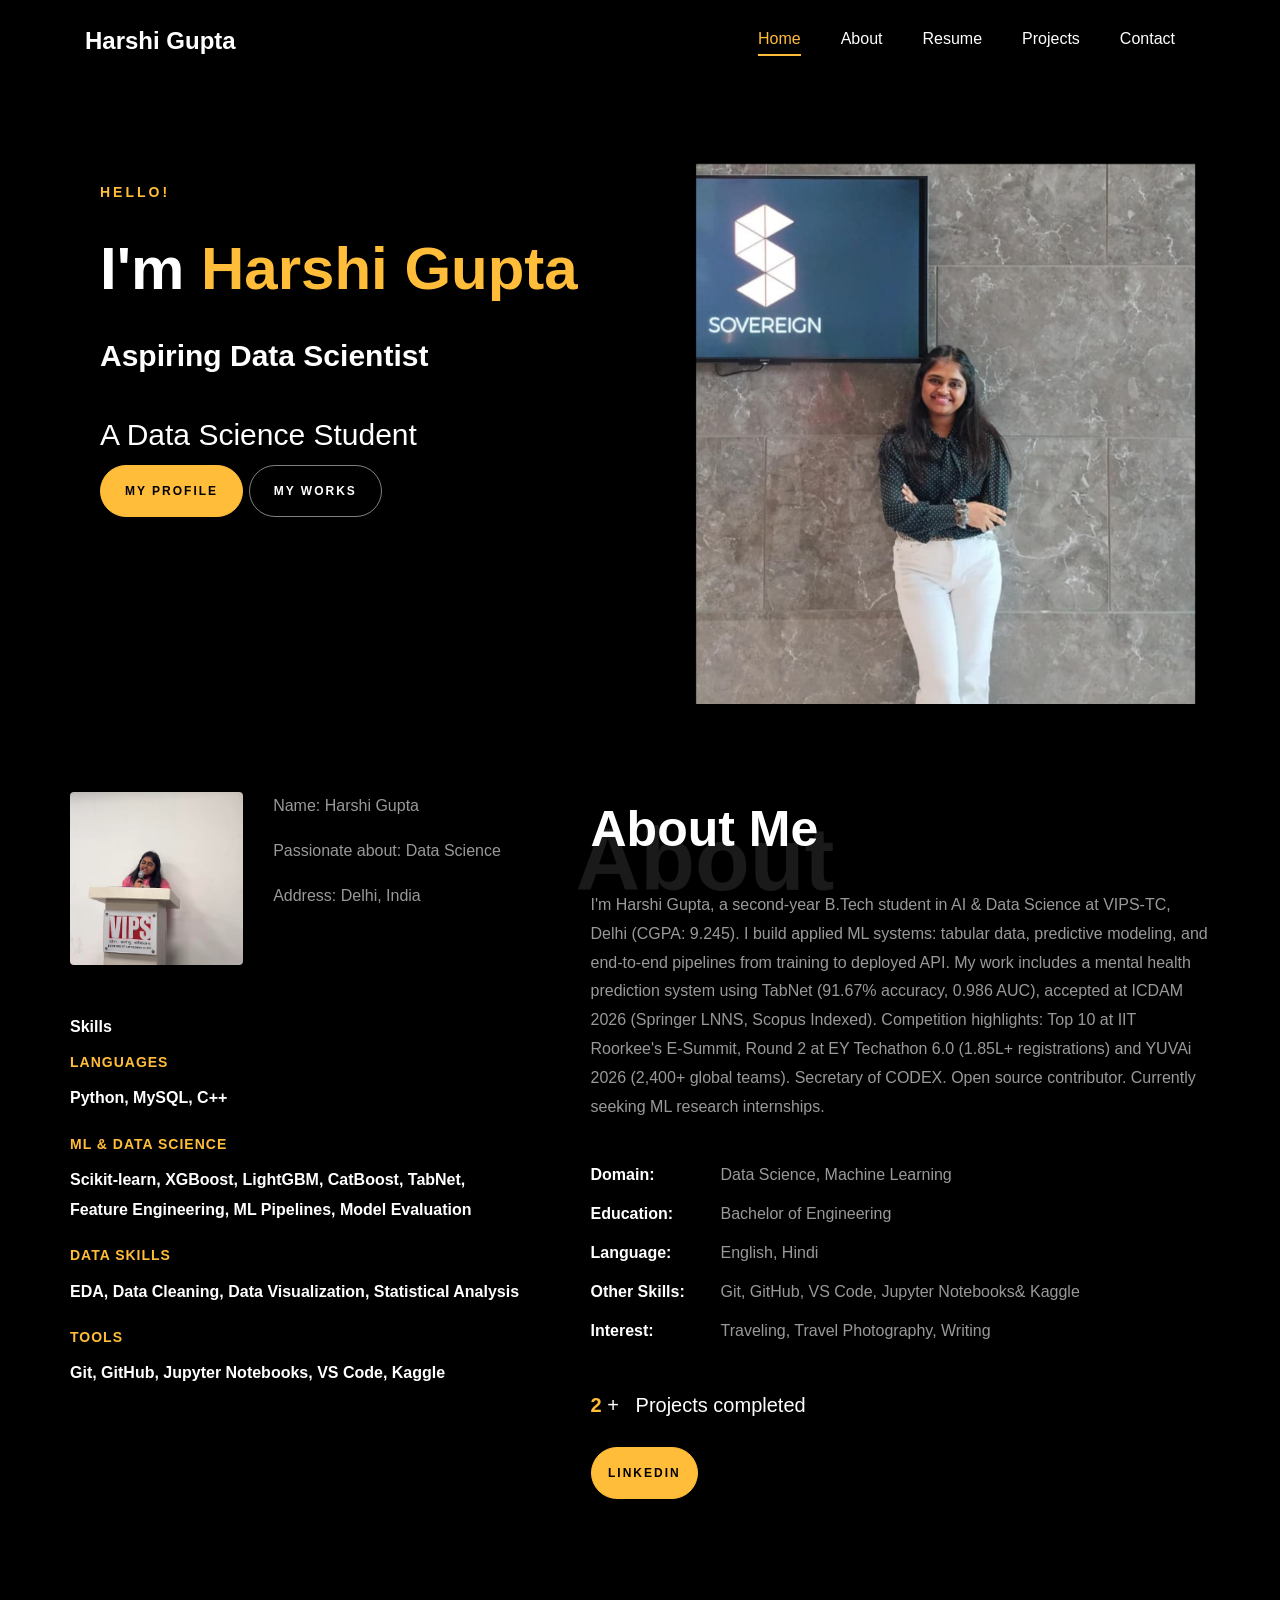
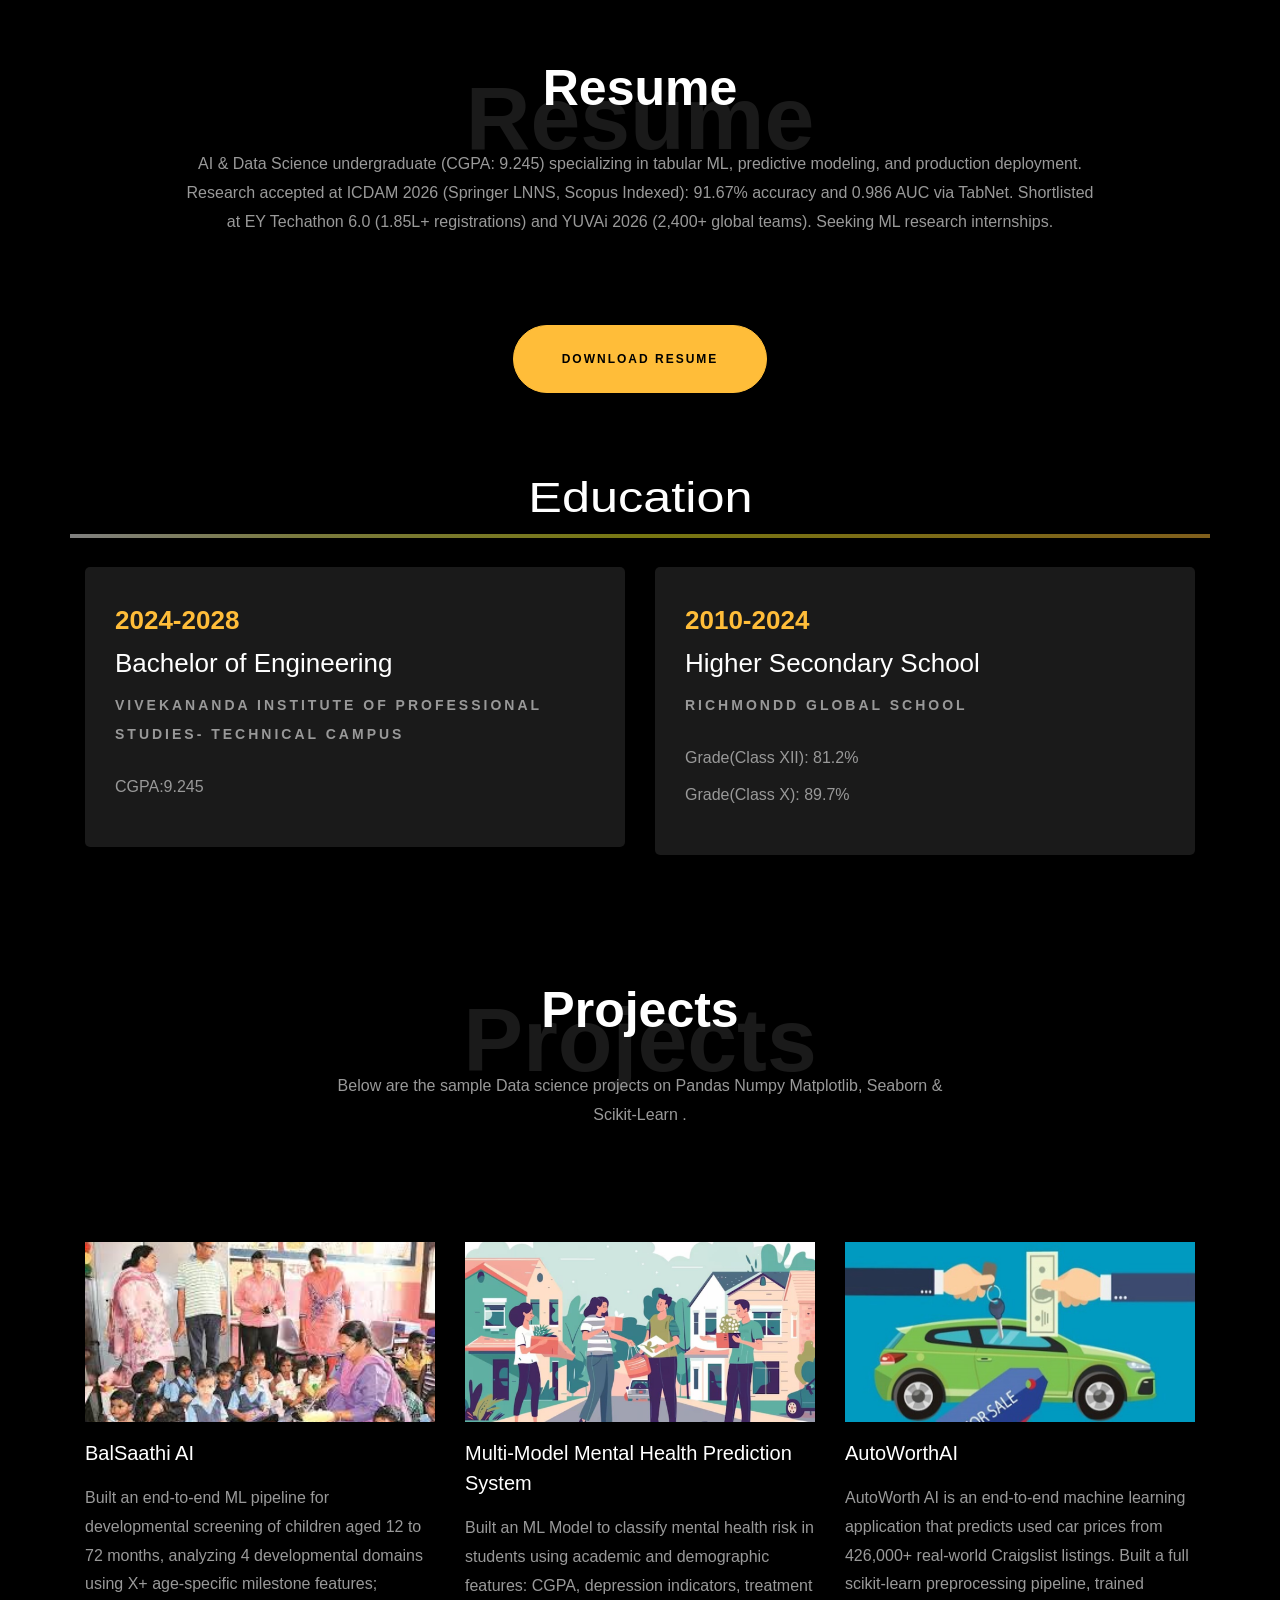
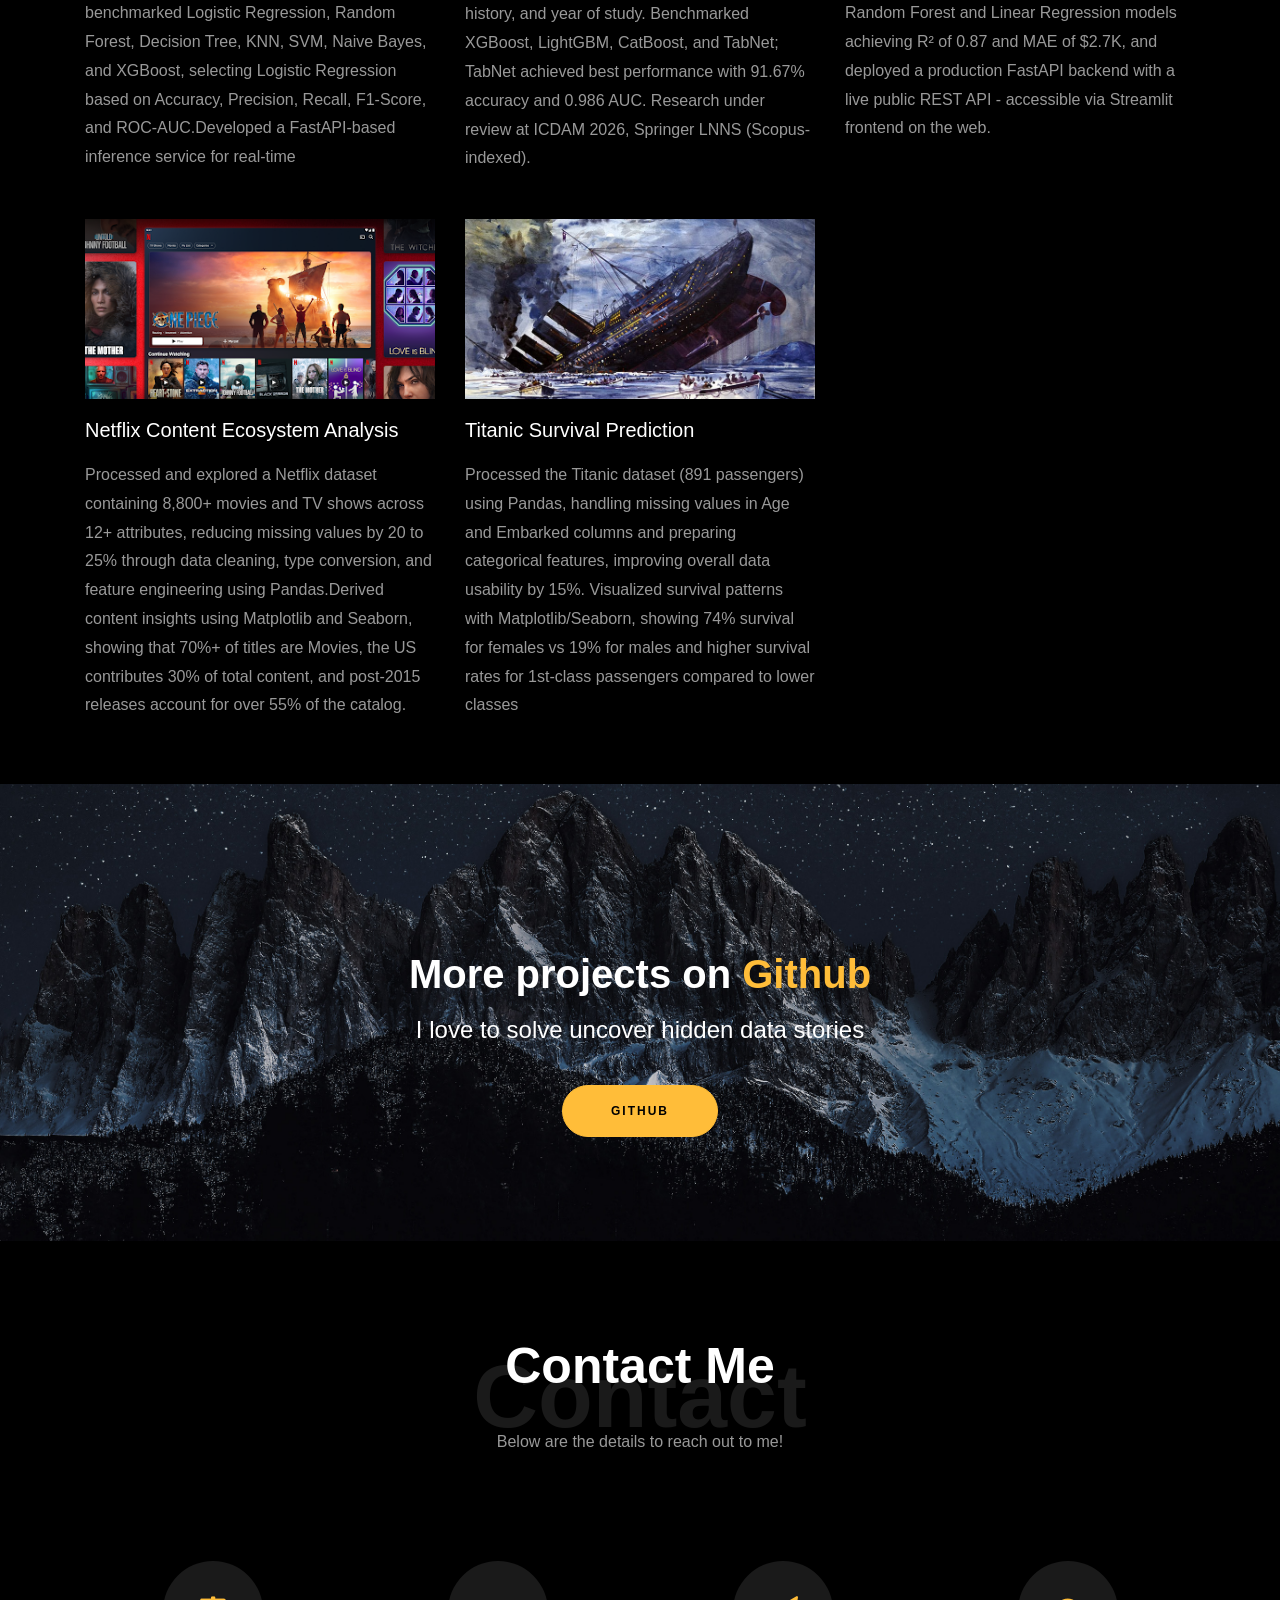
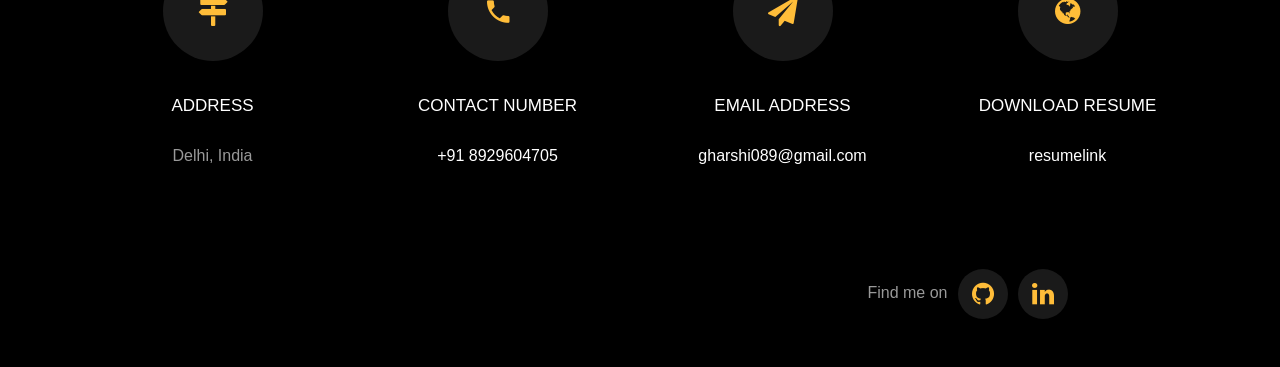
==== commit 01acf2b6: "project updated" ====
--- a/index.html
+++ b/index.html
@@ -289,8 +289,8 @@
 								<h1 class="big">About</h1>
 								<h2 class="mb-4">About Me</h2>
 								
-								<p>I'm Harshi Gupta, a second-year B.Tech student in AI & Data Science at VIPS-TC, Delhi (CGPA: 9.16). I build applied ML systems: tabular data, predictive modeling, and end-to-end pipelines from training to deployed API.
-								My work includes a mental health prediction system using TabNet (91.67% accuracy, 0.986 AUC), accepted at ICDAM 2026 (Springer LNNS, Scopus Indexed), and a book chapter on algorithmic fairness in AI.
+								<p>I'm Harshi Gupta, a second-year B.Tech student in AI & Data Science at VIPS-TC, Delhi (CGPA: 9.245). I build applied ML systems: tabular data, predictive modeling, and end-to-end pipelines from training to deployed API.
+								My work includes a mental health prediction system using TabNet (91.67% accuracy, 0.986 AUC), accepted at ICDAM 2026 (Springer LNNS, Scopus Indexed).
 								Competition highlights: Top 10 at IIT Roorkee's E-Summit, Round 2 at EY Techathon 6.0 (1.85L+ registrations) and YUVAi 2026 (2,400+ global teams).
 								Secretary of CODEX. Open source contributor. Currently seeking ML research internships.  </p>
 								<ul class="about-info mt-4 px-md-0 px-2">
@@ -332,7 +332,7 @@
           <div class="col-md-10 heading-section text-center ftco-animate">
           	<h1 class="big big-2">Resume</h1>
             <h2 class="mb-4">Resume</h2>
-			<p>AI &amp; Data Science undergraduate (CGPA: 9.16) specializing in tabular ML, predictive modeling, and production deployment. Research accepted at ICDAM 2026 (Springer LNNS, Scopus Indexed): 91.67% accuracy and 0.986 AUC via TabNet. Shortlisted at EY Techathon 6.0 (1.85L+ registrations) and YUVAi 2026 (2,400+ global teams). Seeking ML research internships.</p>
+			<p>AI &amp; Data Science undergraduate (CGPA: 9.245) specializing in tabular ML, predictive modeling, and production deployment. Research accepted at ICDAM 2026 (Springer LNNS, Scopus Indexed): 91.67% accuracy and 0.986 AUC via TabNet. Shortlisted at EY Techathon 6.0 (1.85L+ registrations) and YUVAi 2026 (2,400+ global teams). Seeking ML research internships.</p>
           </div>
         </div>
 
@@ -397,7 +397,7 @@
     					<span class="date">2024-2028</span>
     					<h2>Bachelor of Engineering</h2>
     					<span class="position">Vivekananda Institute Of professional Studies- Technical Campus</span>
-						<p class="mt-4">CGPA:9.16</p>
+						<p class="mt-4">CGPA:9.245</p>
     				</div>
     			</div>
 
@@ -428,6 +428,17 @@
           </div>
         </div>
         <div class="row d-flex">
+			<div class="col-md-4 d-flex ftco-animate">
+						<div class="blog-entry justify-content-end">
+							<a href="https://github.com/HARSHIDS-4/BalSaathiAI-Wadhwani_Hackathon.git" class="block-20 zoom-effect" style="background-image: url('images/proj_4.jpg');">
+							</a>
+							<div class="text mt-3 float-right d-block">
+
+								<h3 class="heading"><a href="https://github.com/HARSHIDS-4/BalSaathiAI-Wadhwani_Hackathon.git">BalSaathi AI </a></h3>
+								<p>Built an end-to-end ML pipeline for developmental screening of children aged 12 to 72 months, analyzing 4 developmental domains using X+ age-specific milestone features; benchmarked Logistic Regression, Random Forest, Decision Tree, KNN, SVM, Naive Bayes, and XGBoost, selecting Logistic Regression based on Accuracy, Precision, Recall, F1-Score, and ROC-AUC.Developed a FastAPI-based inference service for real-time</p>
+							</div>
+						</div>
+					</div>
           <div class="col-md-4 d-flex ftco-animate">
           	<div class="blog-entry justify-content-end">
               <a href="https://github.com/HARSHIDS-4/Multi-Model-Mental-Health-Prediction-System.git" class="block-20 zoom-effect" style="background-image: url('images/proj_1.jpg');">
@@ -471,18 +482,7 @@
               </div>
             </div>
           </div>
-					<div class="col-md-4 d-flex ftco-animate">
-						<div class="blog-entry justify-content-end">
-							<a href="https://github.com/HARSHIDS-4/PYTHON_BEGINEER_PROJECTS/tree/main/Pandas_Matplotlib_projects/E-COMMERCE" class="block-20 zoom-effect" style="background-image: url('images/proj_4.jpg');">
-							</a>
-							<div class="text mt-3 float-right d-block">
-
-								<h3 class="heading"><a href="https://github.com/HARSHIDS-4/PYTHON_BEGINEER_PROJECTS/tree/main/Pandas_Matplotlib_projects/E-COMMERCE">E-Commerce Sales Analysis</a></h3>
-								<p>Analyzed 200+ order records across 50+ customers and 30+ products, performing data cleaning, feature engineering, and revenue analysis using Python (Pandas, Matplotlib) to compute Customer Lifetime Value (CLV), top-10 customers, and monthly sales trends.Identified the highest revenue-generating product category and analyzed repeat vs one-time customer behavior, supported by category-wise, time-based, and customer-distribution visualizations.</p>
-							</div>
-						</div>
-					</div>
-				</div>
+		</div>
 	  </div>
     </section>
 
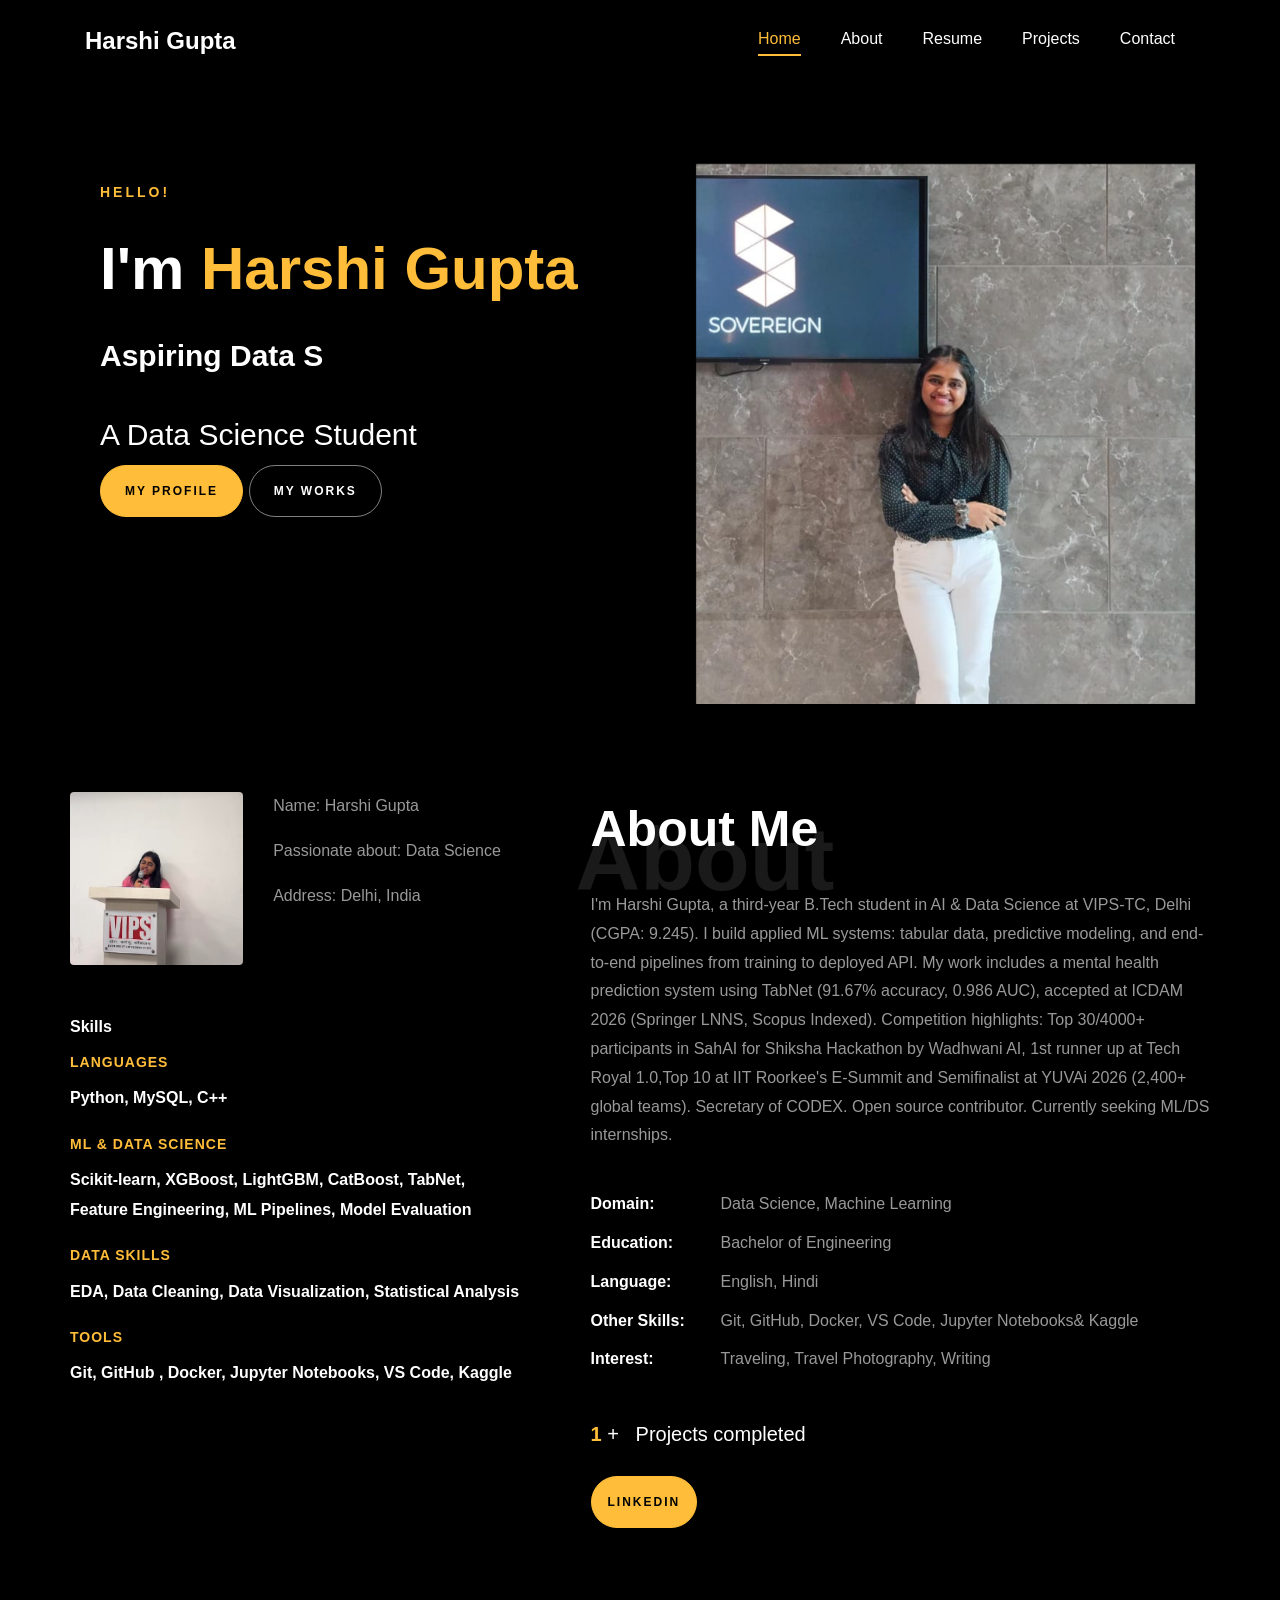
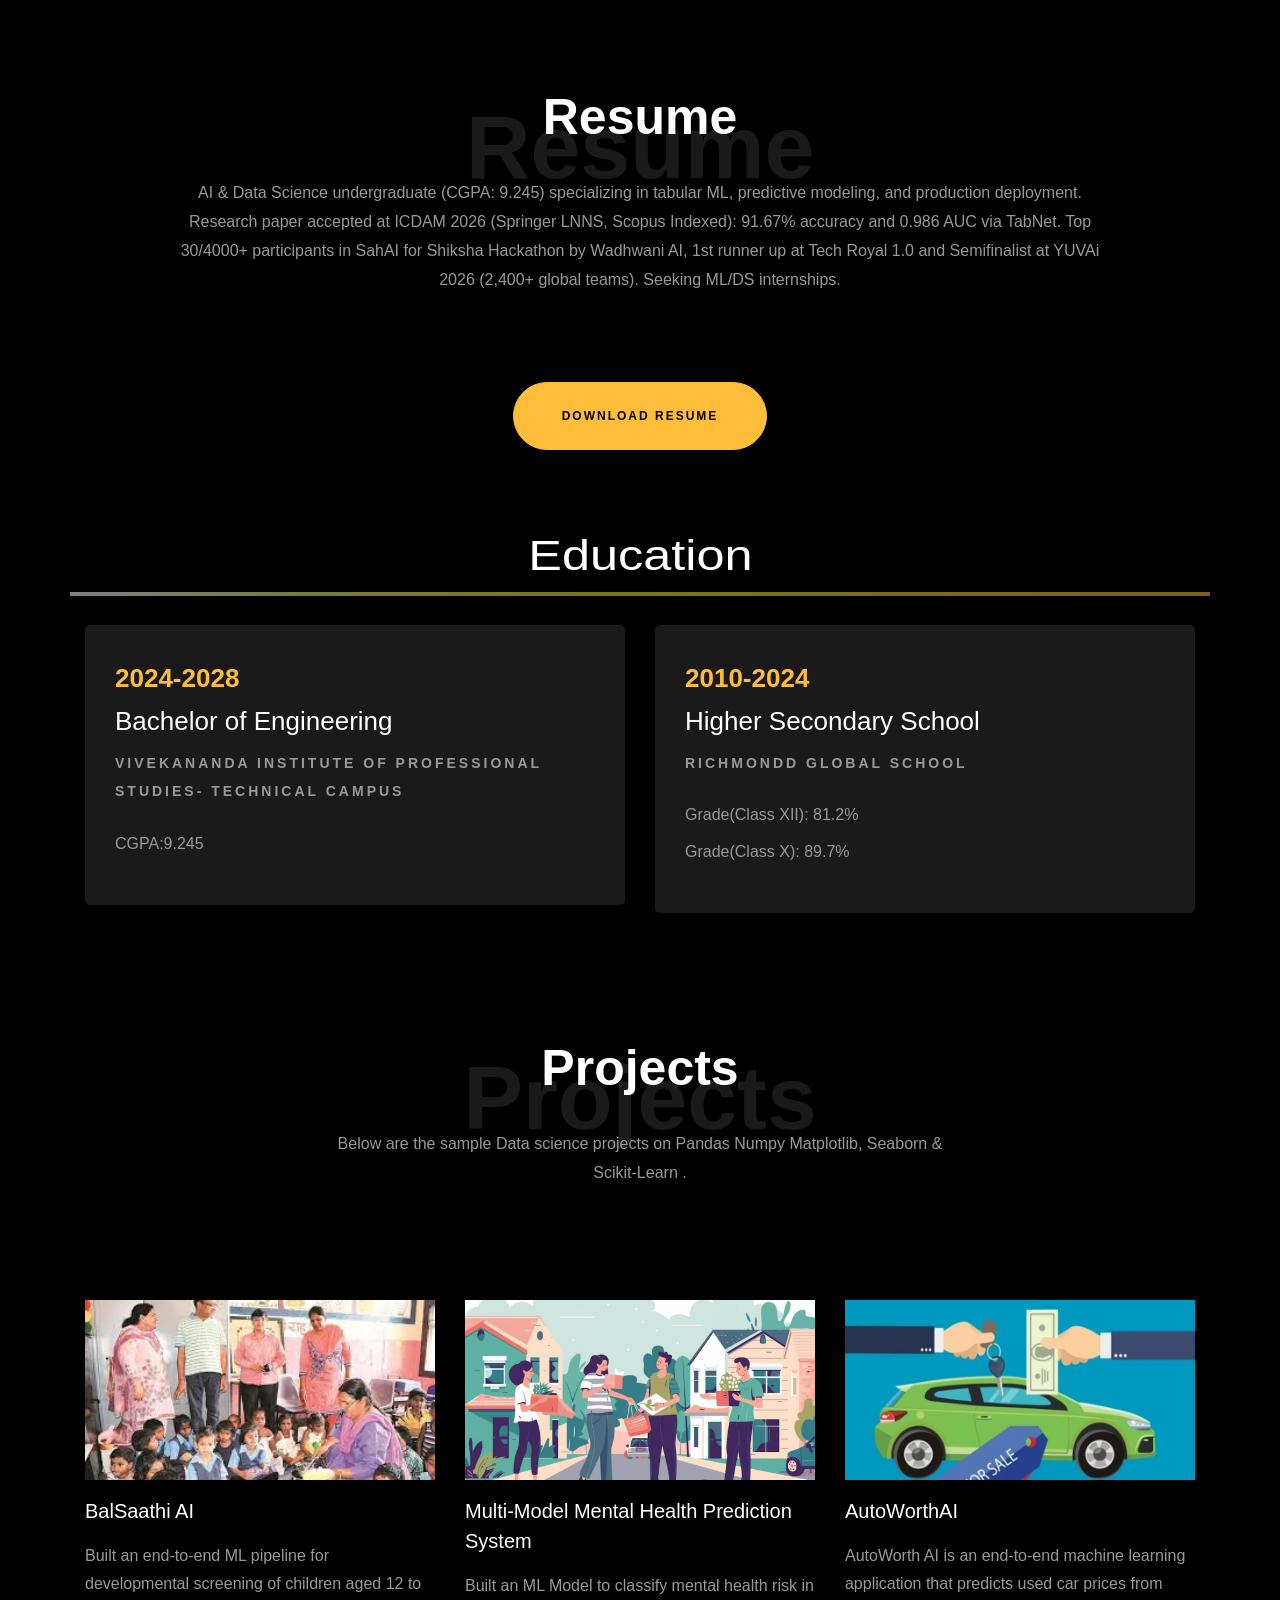
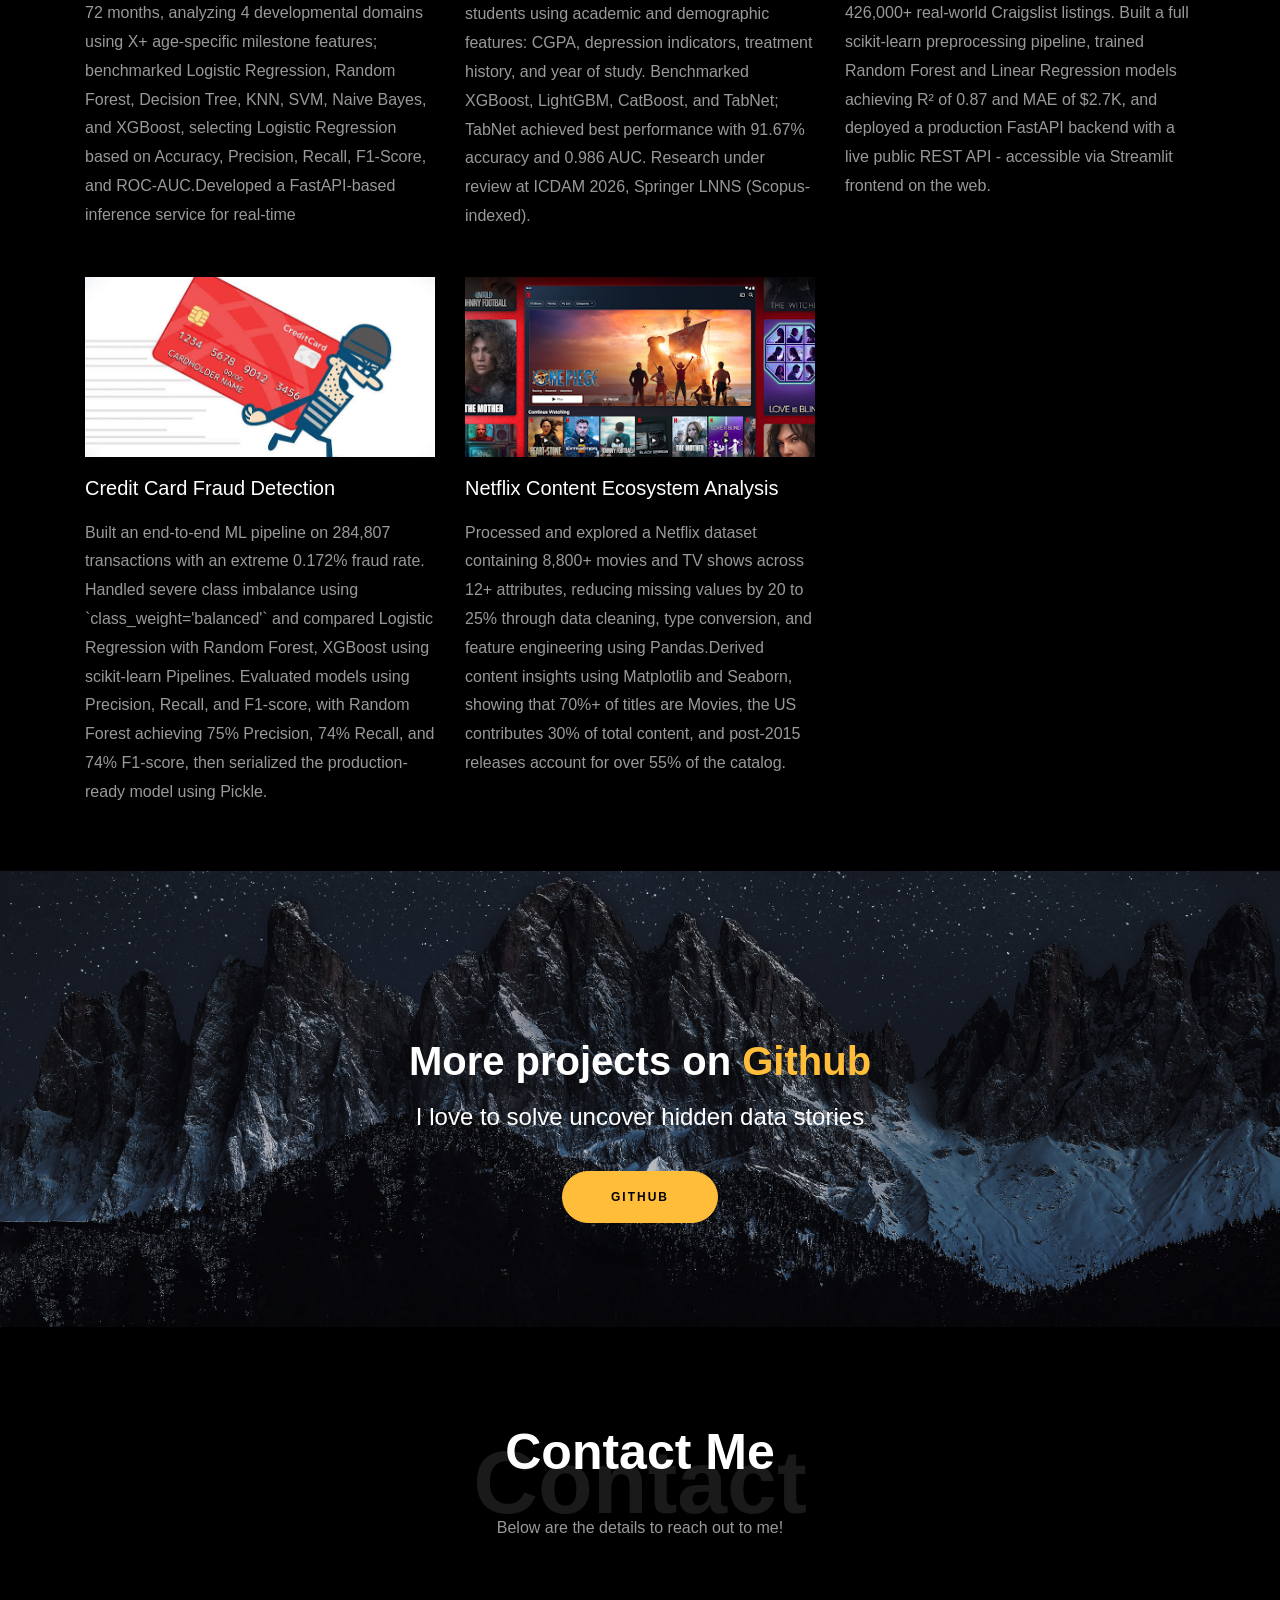
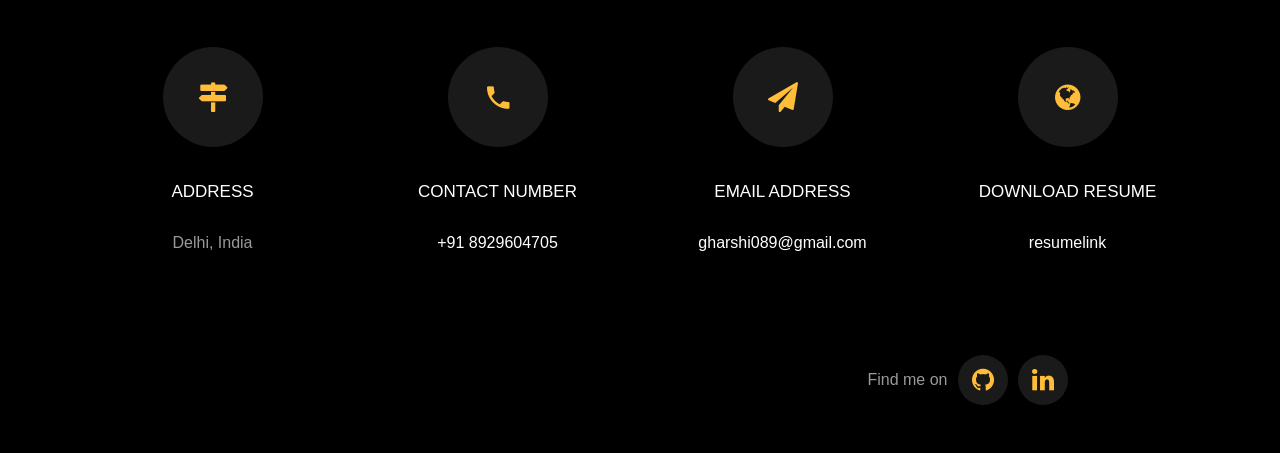
==== commit ee1c311c: "Projects Updated" ====
--- a/index.html
+++ b/index.html
@@ -273,7 +273,7 @@
 
 										<div class="skill-category">
 											<div class="cat-title">Tools</div>
-											<div class="cat-items">Git, GitHub, Jupyter Notebooks, VS Code, Kaggle</div>
+											<div class="cat-items">Git, GitHub , Docker, Jupyter Notebooks, VS Code, Kaggle</div>
 										</div>
 									</div>
 
@@ -289,10 +289,10 @@
 								<h1 class="big">About</h1>
 								<h2 class="mb-4">About Me</h2>
 								
-								<p>I'm Harshi Gupta, a second-year B.Tech student in AI & Data Science at VIPS-TC, Delhi (CGPA: 9.245). I build applied ML systems: tabular data, predictive modeling, and end-to-end pipelines from training to deployed API.
+								<p>I'm Harshi Gupta, a third-year B.Tech student in AI & Data Science at VIPS-TC, Delhi (CGPA: 9.245). I build applied ML systems: tabular data, predictive modeling, and end-to-end pipelines from training to deployed API.
 								My work includes a mental health prediction system using TabNet (91.67% accuracy, 0.986 AUC), accepted at ICDAM 2026 (Springer LNNS, Scopus Indexed).
-								Competition highlights: Top 10 at IIT Roorkee's E-Summit, Round 2 at EY Techathon 6.0 (1.85L+ registrations) and YUVAi 2026 (2,400+ global teams).
-								Secretary of CODEX. Open source contributor. Currently seeking ML research internships.  </p>
+								Competition highlights: Top 30/4000+ participants in SahAI for Shiksha Hackathon by Wadhwani AI, 1st runner up at Tech Royal 1.0,Top 10 at IIT Roorkee's E-Summit and Semifinalist at YUVAi 2026 (2,400+ global teams).
+								Secretary of CODEX. Open source contributor. Currently seeking ML/DS internships.  </p>
 								<ul class="about-info mt-4 px-md-0 px-2">
 									<!-- <li class="d-flex"><span>Profile:</span> <span>Data Science 
 									</span></li> -->
@@ -300,7 +300,7 @@
 									<li class="d-flex"><span>Education:</span> <span>Bachelor of Engineering</span></li>
 									<li class="d-flex"><span>Language:</span> <span>English, Hindi</span></li>
 									<!-- <li class="d-flex"><span>BI Tools:</span> <span>Microsoft Power BI, Looker &amp; Tableau</span></li> -->
-									<li class="d-flex"><span>Other Skills:</span> <span>Git, GitHub, VS Code, Jupyter Notebooks&amp; Kaggle </span></li>
+									<li class="d-flex"><span>Other Skills:</span> <span>Git, GitHub, Docker, VS Code, Jupyter Notebooks&amp; Kaggle </span></li>
 									<li class="d-flex"><span>Interest:</span> <span>Traveling, Travel Photography, Writing</span></li>
 									
 								</ul>
@@ -332,7 +332,7 @@
           <div class="col-md-10 heading-section text-center ftco-animate">
           	<h1 class="big big-2">Resume</h1>
             <h2 class="mb-4">Resume</h2>
-			<p>AI &amp; Data Science undergraduate (CGPA: 9.245) specializing in tabular ML, predictive modeling, and production deployment. Research accepted at ICDAM 2026 (Springer LNNS, Scopus Indexed): 91.67% accuracy and 0.986 AUC via TabNet. Shortlisted at EY Techathon 6.0 (1.85L+ registrations) and YUVAi 2026 (2,400+ global teams). Seeking ML research internships.</p>
+			<p>AI &amp; Data Science undergraduate (CGPA: 9.245) specializing in tabular ML, predictive modeling, and production deployment. Research paper accepted at ICDAM 2026 (Springer LNNS, Scopus Indexed): 91.67% accuracy and 0.986 AUC via TabNet. Top 30/4000+ participants in SahAI for Shiksha Hackathon by Wadhwani AI, 1st runner up at Tech Royal 1.0 and Semifinalist at YUVAi 2026 (2,400+ global teams). Seeking ML/DS internships.</p>
           </div>
         </div>
 
@@ -460,6 +460,18 @@
 				</div>
 			  </div>
 			</div>
+			<div class="col-md-4 d-flex ftco-animate">
+          	<div class="blog-entry">
+              <a href="https://github.com/HARSHIDS-4/Credit-Card-Fraud-Detection.git" class="block-20 zoom-effect" style="background-image: url('images/proj_3.jpg');">
+              </a>
+              <div class="text mt-3 float-right d-block">
+
+                <h3 class="heading"><a href="https://github.com/HARSHIDS-4/Credit-Card-Fraud-Detection.git">Credit Card Fraud Detection</a></h3>
+                <p>Built an end-to-end ML pipeline on 284,807 transactions with an extreme 0.172% fraud rate. Handled severe class imbalance using `class_weight='balanced'` and compared Logistic Regression with Random Forest, XGBoost using scikit-learn Pipelines. Evaluated models using Precision, Recall, and F1-score, with Random Forest achieving 75% Precision, 74% Recall, and 74% F1-score, then serialized the production-ready model using Pickle.
+				</p>
+              </div>
+            </div>
+          </div>
           <div class="col-md-4 d-flex ftco-animate">
           	<div class="blog-entry justify-content-end">
               <a href="" class="block-20 zoom-effect" style="background-image: url('images/proj_2.jpg');">
@@ -468,17 +480,6 @@
 
                 <h3 class="heading"><a href="https://github.com/HARSHIDS-4/Netflix-Shows-Analysis.git">Netflix Content Ecosystem Analysis</a></h3>
                 <p>Processed and explored a Netflix dataset containing 8,800+ movies and TV shows across 12+ attributes, reducing missing values by 20 to 25% through data cleaning, type conversion, and feature engineering using Pandas.Derived content insights using Matplotlib and Seaborn, showing that 70%+ of titles are Movies, the US contributes 30% of total content, and post-2015 releases account for over 55% of the catalog.</p>
-              </div>
-            </div>
-          </div>
-          <div class="col-md-4 d-flex ftco-animate">
-          	<div class="blog-entry">
-              <a href="https://github.com/HARSHIDS-4/Titanic-survival-Prediction.git" class="block-20 zoom-effect" style="background-image: url('images/proj_3.jpg');">
-              </a>
-              <div class="text mt-3 float-right d-block">
-
-                <h3 class="heading"><a href="https://github.com/HARSHIDS-4/Titanic-survival-Prediction.git">Titanic Survival Prediction</a></h3>
-                <p>Processed the Titanic dataset (891 passengers) using Pandas, handling missing values in Age and Embarked columns and preparing categorical features, improving overall data usability by 15%. Visualized survival patterns with Matplotlib/Seaborn, showing 74% survival for females vs 19% for males and higher survival rates for 1st-class passengers compared to lower classes</p>
               </div>
             </div>
           </div>
